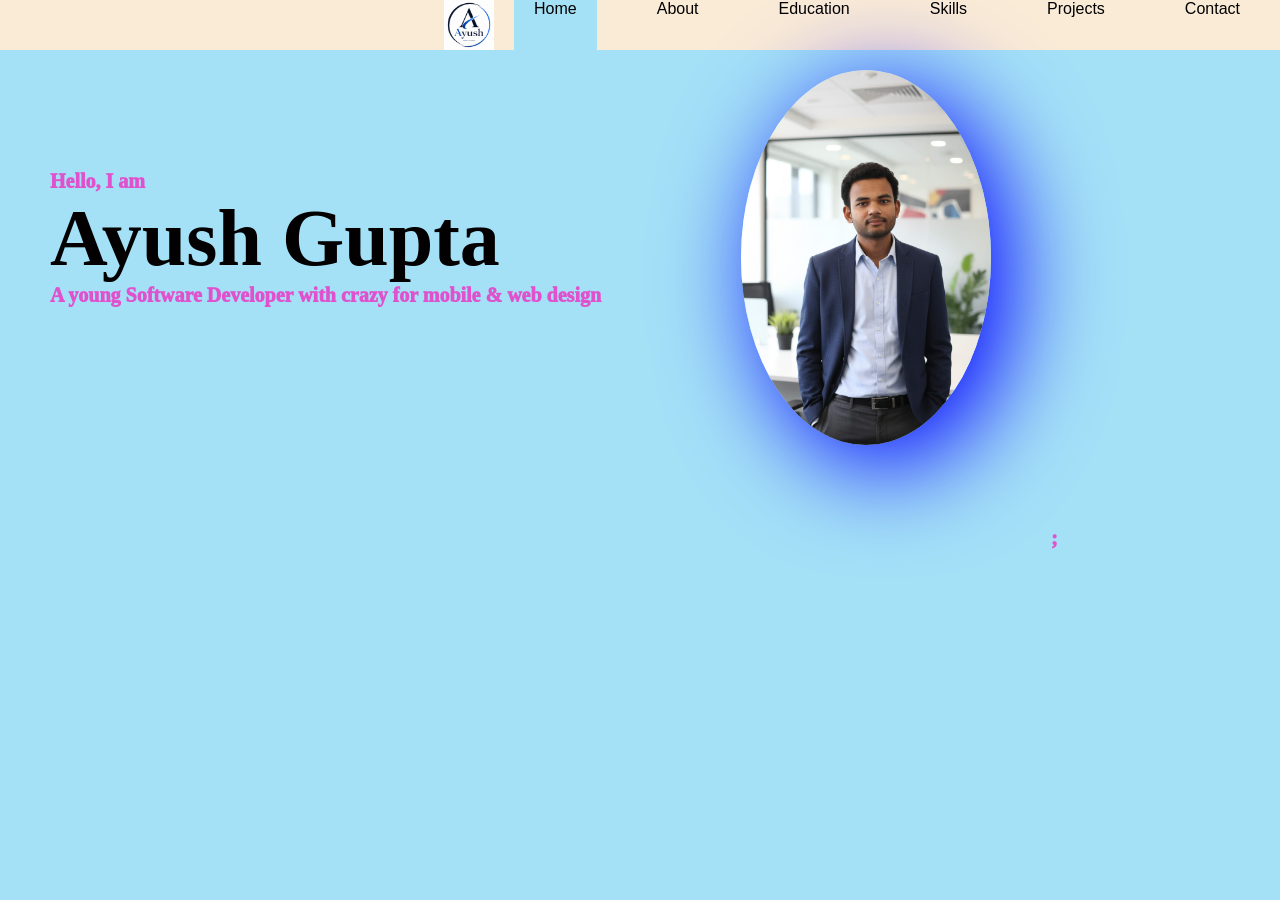
==== index.html @ 7c70b2d6 "Create nav bar" ====
<!DOCTYPE html>
<html lang="en">
<head>
    <meta charset="UTF-8">
    <meta name="viewport" content="width=device-width, initial-scale=1.0">
    <title>My Portfolio</title>
    <link rel="stylesheet" href="style.css">
</head>
<body>
    <!-- div for navigation bar -->
        <div class="navbar">
            <ul class="Links">
                <div>
                    <li class="Logo">
                <img src="Ayush_Logo.jpeg"alt=Ayush_Logo>
              </li>
                </div>
                <li>
                    <a href="index.html" class="active">Home</a>
                </li>
                <li>
                    <a href="about.html">About</a>
                </li>
                <li>
                    <a href="education.html">Education</a>
                </li>
                <li>
                    <a href="skills.html">Skills</a>
                </li>
                <li>
                    <a href="project.html">Projects</a>
                </li>
                <li>
                    <a href="contact.html">Contact</a>
                </li>
                
            </ul>
        </div>

        <!-- div for short intro -->
         <div class="short_intro">
            <div>
                <p>
                Hello, I am <br>
                <h1 class="name"><b>Ayush Gupta</b></h1>
                A young Software Developer with crazy for mobile & web design
            </p>
            </div>
         <!-- div for My photo -->
          <div>
            <img src="Ayush_2.jpeg"alt="Ayush_Photo">;
          </div>
            
          </div>

</body>
</html>
---- style.css ----
body{
    padding-top:70px ;
    background-color: rgb(164, 225, 247);
    font-family: Arial, Helvetica, sans-serif;
}
*{
    margin:0;
    padding: 0;
    box-sizing: border-box;
}

/* CSS for nav bar */
.navbar{
    position: fixed;
    display:flex;
    top: 0px;
    left: 0;
    right:0;
    justify-content: flex-end;
    align-items: center;
    background-color: antiquewhite;
    height: 50px;
    width: 100%;
}

.Links{
        text-align: center;
        list-style: none;
        display: flex;
}
.Links a{
     text-decoration: none;
     color: black;
     justify-content: flex-end;
     margin: 20px; 
     padding: 20px 20px 40px 20px;
     border-radius: 100%;
     
}
.Links a:hover{
    background: blue;
    color: chartreuse;
    border-radius: 6px;
    justify-content: center;
    align-items: center;
    font-size: 20px;
    font-weight: 500;
}
.Logo{
    height: 50px;
    display: flex;
    align-self: flex-start;
    margin-left: 0;
}

.Links a.active{
    background-color: rgb(164, 225, 247);
    color:black;
    border-radius: 6px;
}
/* CSS for index page */
/* CSS for short intro in index page */
.short_intro{
    font-weight: 1000;
    font-size:20px;
    font-family: Georgia, 'Times New Roman', Times, serif;
    margin-top: 100px;
    margin-left: 50px;
    color: rgb(224, 82, 205);
    display: flex;
}
.name{
    color: rgb(2, 0, 0);
    font-size: 80px;
}

/* CSS for My Photo in index page*/

.short_intro img{
    width:250px;
    border-radius: 80%;
    margin-left: 200px;
    transform: translate(-60px,-100px);
    box-shadow:  20px 20px 100px blue;


    
}
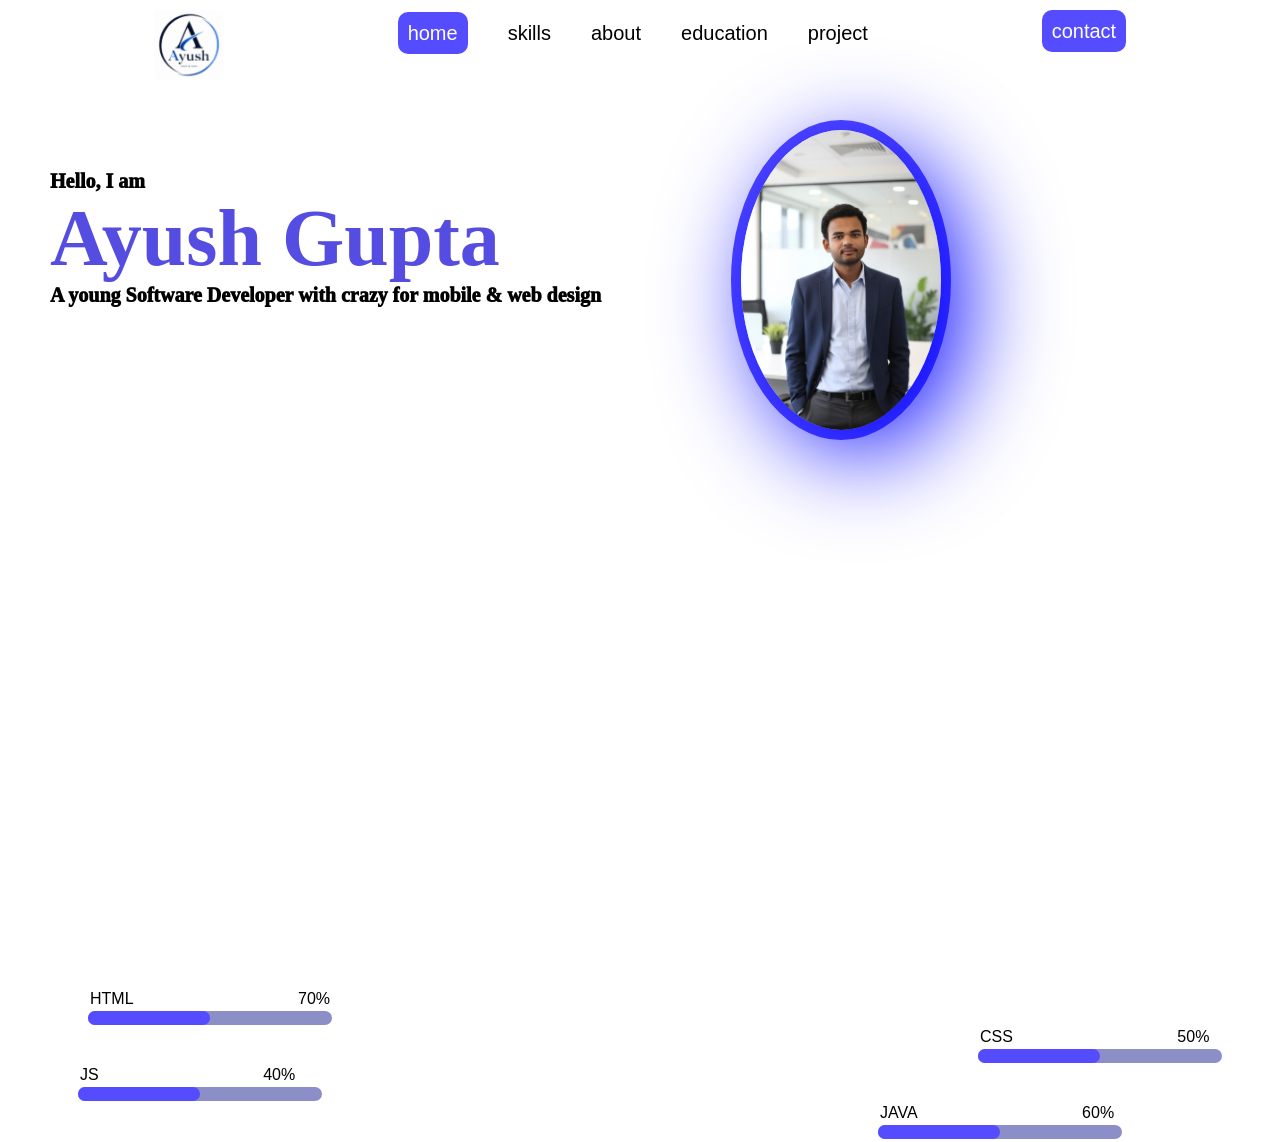
==== commit b05c5135: "Create progress bar" ====
--- a/index.html
+++ b/index.html
@@ -9,33 +9,22 @@
 </head>
 <body>
     <!-- div for navigation bar -->
-        <div class="navbar">
-            <ul class="Links">
-                <div>
-                    <li class="Logo">
-                <img src="Ayush_Logo.jpeg"alt=Ayush_Logo>
-              </li>
-                </div>
-                <li>
-                    <a href="index.html" class="active">Home</a>
-                </li>
-                <li>
-                    <a href="about.html">About</a>
-                </li>
-                <li>
-                    <a href="education.html">Education</a>
-                </li>
-                <li>
-                    <a href="skills.html">Skills</a>
-                </li>
-                <li>
-                    <a href="project.html">Projects</a>
-                </li>
-                <li>
-                    <a href="contact.html">Contact</a>
-                </li>
-                
-            </ul>
+     <div class="Navbar">
+            <div class="logo">
+                  <img src="Ayush_Logo.jpeg"alt="Ayush_Logo">
+            </div>
+            <div class="services">
+                <ul>
+                   <li> <a href="index.html" class="active">home</a>       </li> 
+                   <li> <a href="skills.html" >skills</a>     </li> 
+                    <li> <a href="about.html">about</a>     </li>
+                    <li> <a href="education.html">education</a> </li>
+                    <li>  <a href="project.html">project</a>   </li>   
+                </ul>    
+            </div>
+            <div class="contact">
+                    <a href="contact.html">contact</a>
+            </div>
         </div>
 
         <!-- div for short intro -->
@@ -47,12 +36,63 @@
                 A young Software Developer with crazy for mobile & web design
             </p>
             </div>
+
+
          <!-- div for My photo -->
-          <div>
-            <img src="Ayush_2.jpeg"alt="Ayush_Photo">;
+          <div class="My_photo">
+            <img src="Ayush_2.jpeg"alt="Ayush_Photo">
           </div>
-            
           </div>
+
+          <!-- div for progress bar -->
+
+          <!-- progress bar for skill-1 -->
+            <div class="skill-1">
+                <div class="skill_info1">
+                    <span>HTML</span>
+                    <span>70%</span>
+                </div>
+    
+                <div class="outer1">
+                    <div class="inner1"></div>
+                </div>
+            </div>
+
+            <!-- progress bar for skill-2 -->
+            <div class="skill-2">
+                <div class="skill_info2">
+                    <span>CSS</span>
+                    <span>50%</span>
+                </div>
+    
+                <div class="outer2">
+                    <div class="inner2"></div>
+                </div>
+            </div>
+
+             <!-- progress bar for skill-3 -->
+            <div class="skill-3">
+                <div class="skill_info3">
+                    <span>JS</span>
+                    <span>40%</span>
+                </div>
+    
+                <div class="outer3">
+                    <div class="inner3"></div>
+                </div>
+            </div>
+
+              <!-- progrss bar for skill-4 -->
+            <div class="skill-4">
+                <div class="skill_info4">
+                    <span>JAVA</span>
+                    <span>60%</span>
+                </div>
+    
+                <div class="outer4">
+                    <div class="inner4"></div>
+                </div>
+            </div>
 
 </body>
 </html>
--- a/style.css
+++ b/style.css
@@ -1,6 +1,6 @@
 body{
     padding-top:70px ;
-    background-color: rgb(164, 225, 247);
+    background-color: white;
     font-family: Arial, Helvetica, sans-serif;
 }
 *{
@@ -10,54 +10,68 @@
 }
 
 /* CSS for nav bar */
-.navbar{
-    position: fixed;
-    display:flex;
-    top: 0px;
-    left: 0;
-    right:0;
-    justify-content: flex-end;
-    align-items: center;
-    background-color: antiquewhite;
-    height: 50px;
-    width: 100%;
-}
-
-.Links{
-        text-align: center;
-        list-style: none;
-        display: flex;
-}
-.Links a{
-     text-decoration: none;
-     color: black;
-     justify-content: flex-end;
-     margin: 20px; 
-     padding: 20px 20px 40px 20px;
-     border-radius: 100%;
-     
-}
-.Links a:hover{
-    background: blue;
-    color: chartreuse;
-    border-radius: 6px;
-    justify-content: center;
-    align-items: center;
-    font-size: 20px;
-    font-weight: 500;
-}
-.Logo{
-    height: 50px;
-    display: flex;
-    align-self: flex-start;
-    margin-left: 0;
-}
-
-.Links a.active{
-    background-color: rgb(164, 225, 247);
-    color:black;
-    border-radius: 6px;
-}
+
+.Navbar{
+                display: flex;
+                background-color:white;
+                justify-content: space-evenly;
+                height:50px;
+                width: 100%;
+                position: fixed;
+                top: 0px;
+
+            }
+            .logo{
+                position: relative;
+                top: 10px;
+                display: flex;
+                height: 70px;
+                
+            } 
+            
+            .services ul{
+                position: relative;
+                display: flex;
+                list-style: none;
+                margin-top: 2px;
+                height: 30px;
+                width: 100%;
+                background-color: white;
+                top:20px;
+            }
+            .services a{
+                text-decoration: none;
+                margin: 20px;
+                color: black;
+                font-size: 20px;
+            }
+
+            .services a:hover{
+                background-color:rgb(85, 76, 255); 
+                padding: 10px;
+                color: white;
+                border-radius: 10px;
+            }
+            .contact a{
+                position: relative;
+                text-decoration: none;
+                font-size: 20px;
+                color: white;
+                background-color: rgb(85, 76, 255);
+                padding: 10px;
+                border-radius: 10px;
+                top: 20px;
+                      }
+
+            .services a.active{
+    background-color:rgb(85, 76, 255);
+    color:white;
+    padding: 10px;
+    border-radius: 10px
+    }
+
+ 
+ 
 /* CSS for index page */
 /* CSS for short intro in index page */
 .short_intro{
@@ -66,23 +80,144 @@
     font-family: Georgia, 'Times New Roman', Times, serif;
     margin-top: 100px;
     margin-left: 50px;
-    color: rgb(224, 82, 205);
+    color: rgb(0, 0, 0);
     display: flex;
 }
 .name{
-    color: rgb(2, 0, 0);
+    color: rgb(85,76,225);
     font-size: 80px;
 }
 
 /* CSS for My Photo in index page*/
 
 .short_intro img{
-    width:250px;
+    width:200px;
+    border-radius: 70%;
+    background: none;
+    background-color: white;
+    background-blend-mode: color;
+    /* margin-left: 200px; */
+    
+    box-shadow:  20px 20px 100px blue;    
+}
+.My_photo{
+    width: 220px;
+    height: 320px;
     border-radius: 80%;
-    margin-left: 200px;
-    transform: translate(-60px,-100px);
-    box-shadow:  20px 20px 100px blue;
-
-
-    
+    border: 10px solid rgb(85, 76, 255);
+    transform: translate(130px,-50px);
+    /* transform: scale(1.5); */
+    /* border-color: aqua; */
+}
+
+/* CSS for progress bar */
+
+/* bar for skill-1 */
+.skill-1{
+    position: relative ;
+    top: 500px;
+    left: 10px;
+}
+.skill_info1 span{
+    color: black;
+    font-size: medium;
+    margin: 80px;
+}
+.outer1{
+    position: relative;
+    left: 75px;
+    width: 250px;
+    height: 20px;
+    border: 3px solid white;
+    border-radius: 20px;
+    background-color: rgb(139, 142, 199);
+}
+.inner1{
+    width: 50%;
+    height: 100%;
+    /* border: 0px solid red; */
+    background-color: rgb(85, 76, 255);
+    border-radius: 20px;
+}
+/* bar for skill-2 */
+.skill-2{
+    position: relative ;
+    top: 500px;
+    left: 900px;
+}
+.skill_info2 span{
+    color: black;
+    font-size: medium;
+    margin: 80px;
+}
+.outer2{
+    position: relative;
+    left: 75px;
+    width: 250px;
+    height: 20px;
+    border: 3px solid white;
+    border-radius: 20px;
+    background-color: rgb(139, 142, 199);
+}
+.inner2{
+    width: 50%;
+    height: 100%;
+    /* border: 0px solid red; */
+    background-color: rgb(85, 76, 255);
+    border-radius: 20px;
+}
+
+/* bar for skill-3 */
+.skill-3{
+    position: relative ;
+    top: 500px;
+}
+.skill_info3 span{
+    color: black;
+    font-size: medium;
+    margin: 80px;
+}
+.outer3{
+    position: relative;
+    left: 75px;
+    width: 250px;
+    height: 20px;
+    border: 3px solid white;
+    border-radius: 20px;
+    background-color: rgb(139, 142, 199);
+}
+.inner3{
+    width: 50%;
+    height: 100%;
+    /* border: 0px solid red; */
+    background-color: rgb(85, 76, 255);
+    border-radius: 20px;
+}
+
+/* bar for skill-4 */
+.skill-4{
+    position: relative ;
+    top: 500px;
+    left: 800px;
+}
+.skill_info4 span{
+    color: black;
+    font-size: medium;
+    margin: 80px;
+}
+.outer4{
+    position: relative;
+    left: 75px;
+    width: 250px;
+    height: 20px;
+    border: 3px solid white;
+    border-radius: 20px;
+    background-color: rgb(139, 142, 199);
+}
+.inner4{
+    width: 50%;
+    height: 100%;
+    /* border: 0px solid red; */
+    background-color: rgb(85, 76, 255);
+    border-radius: 20px;
 }
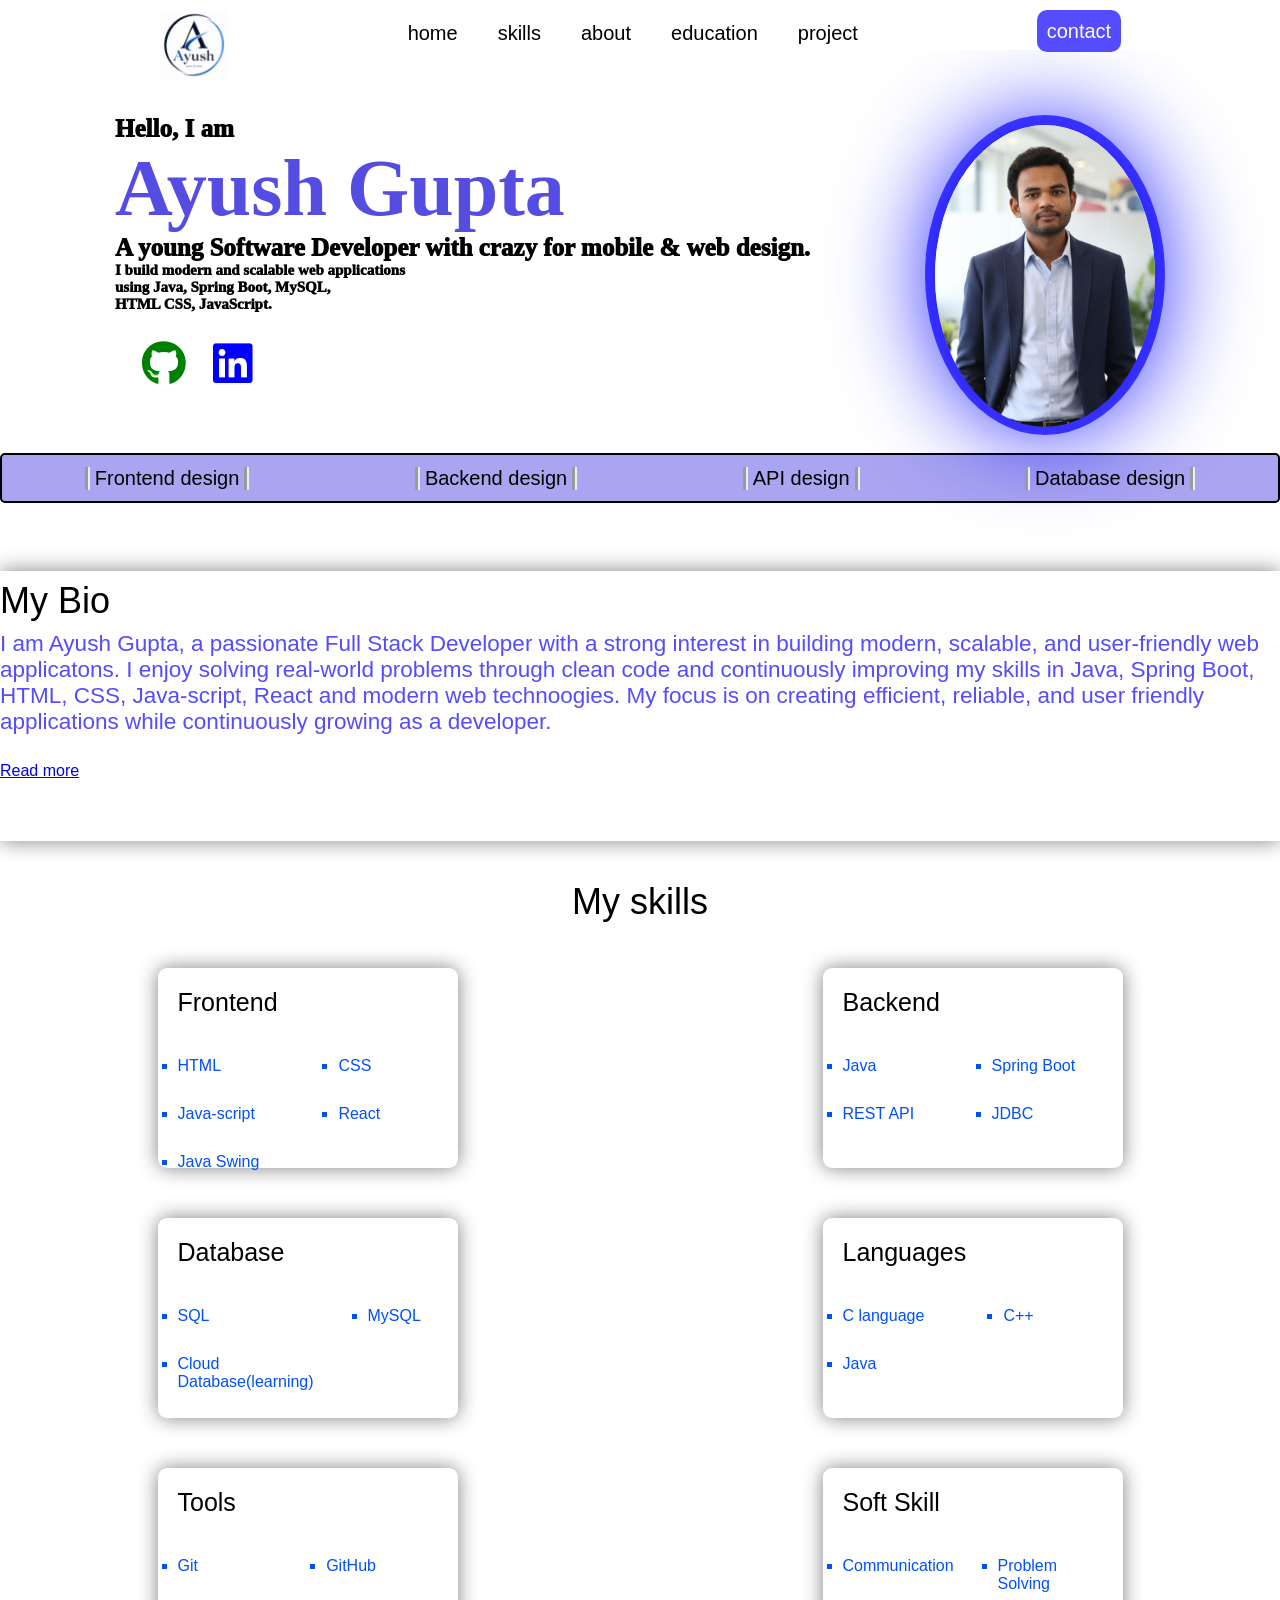
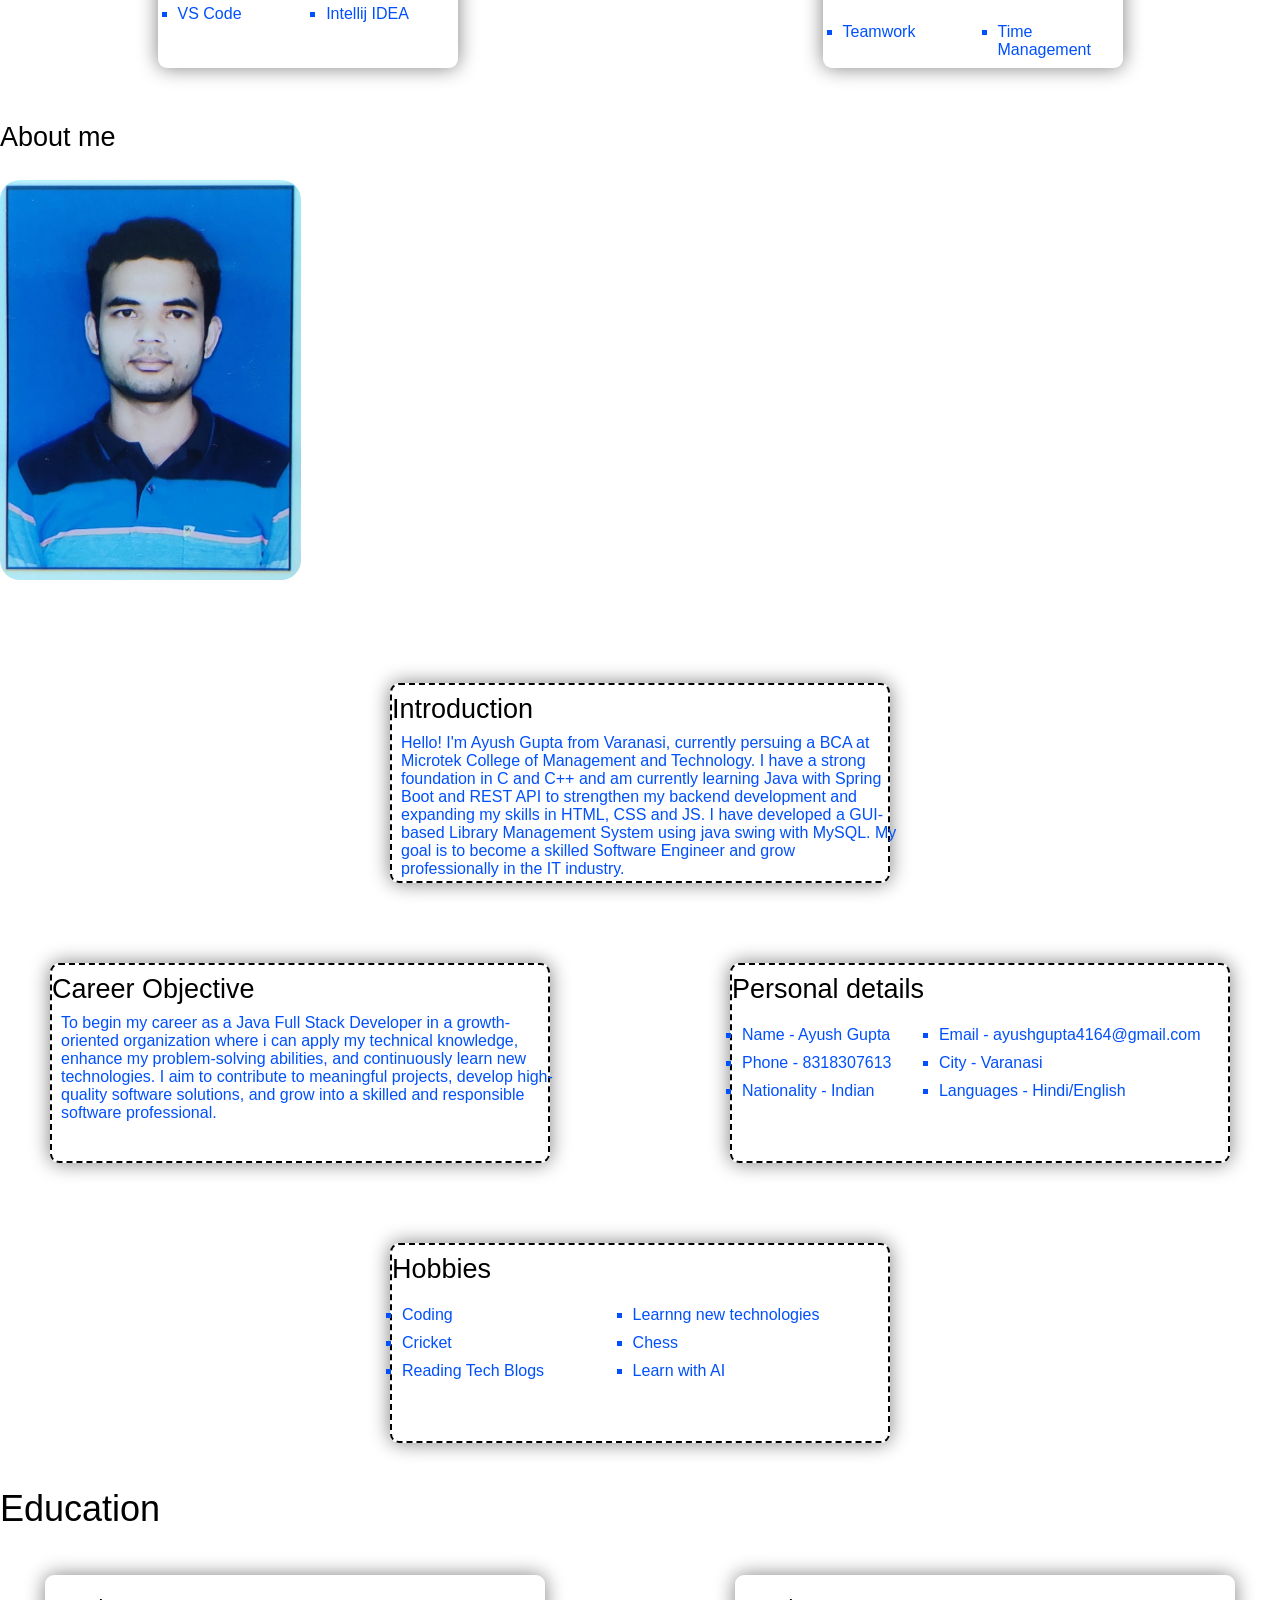
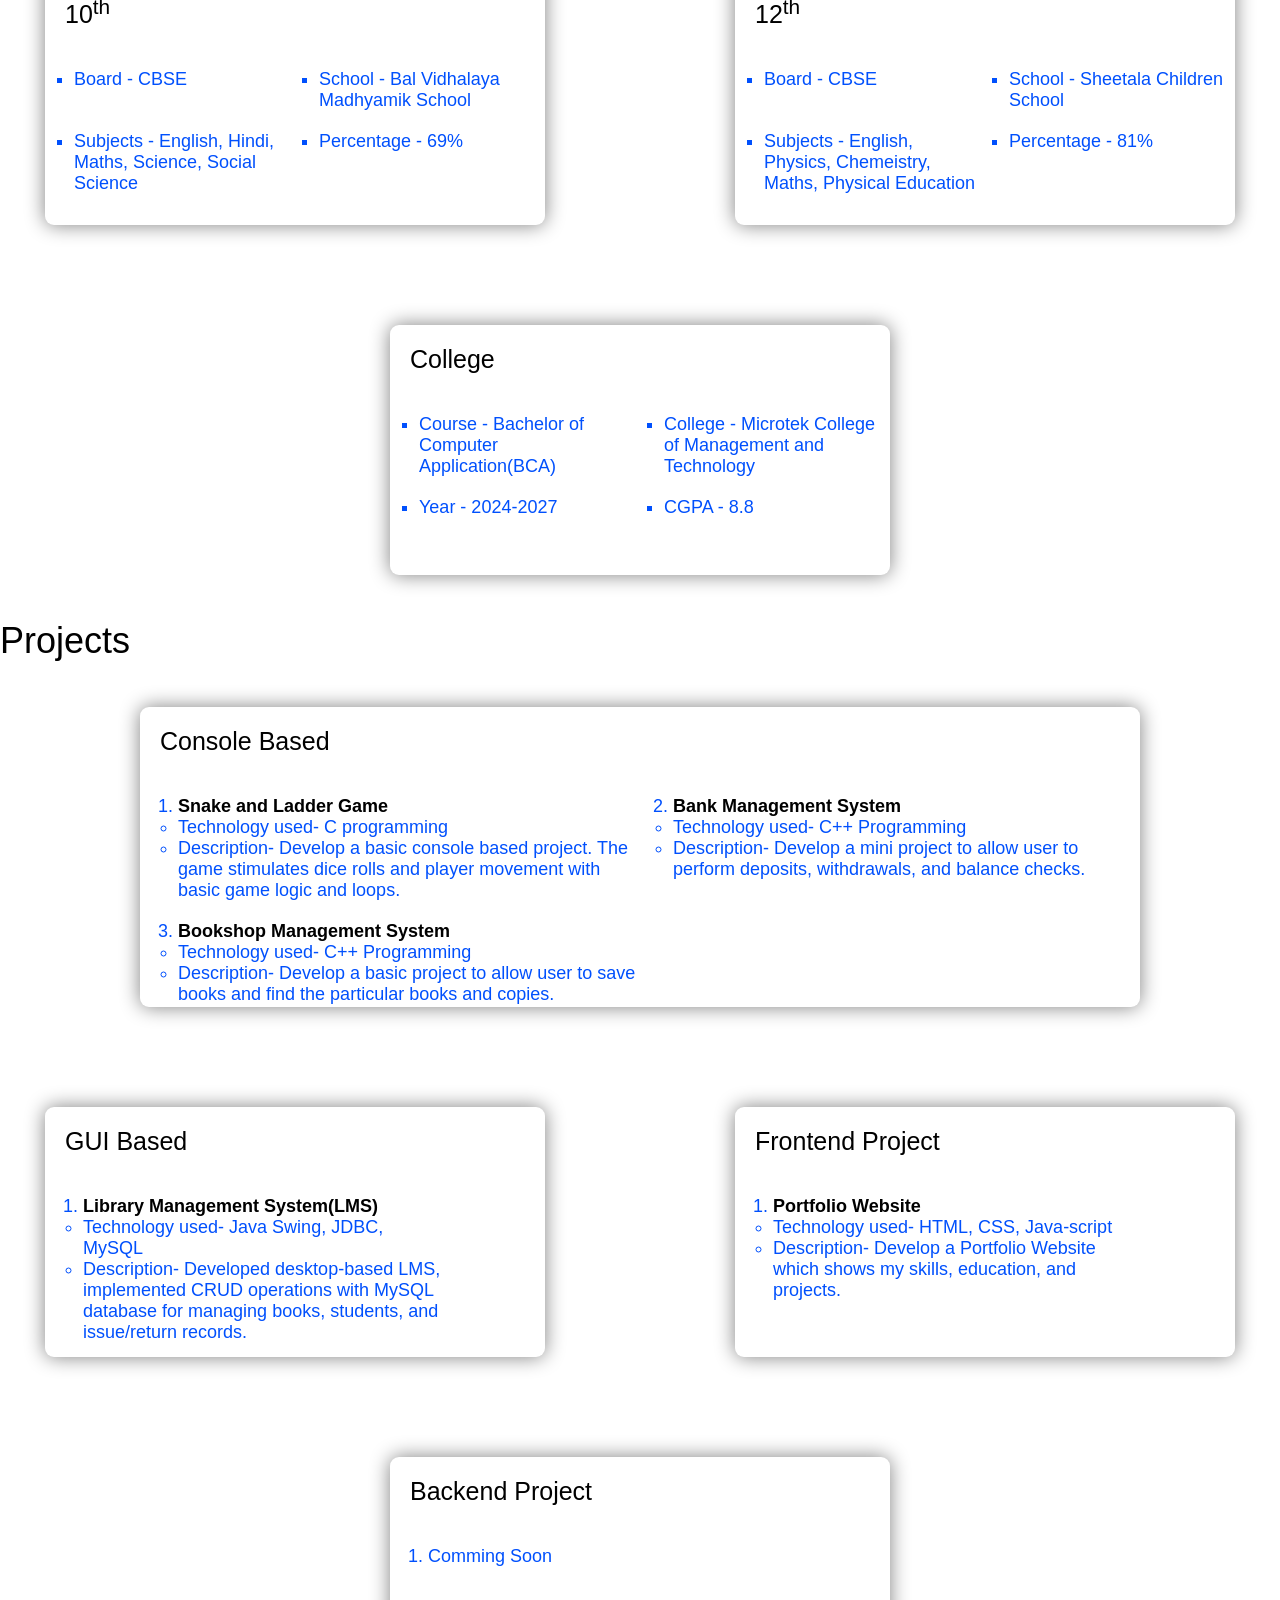
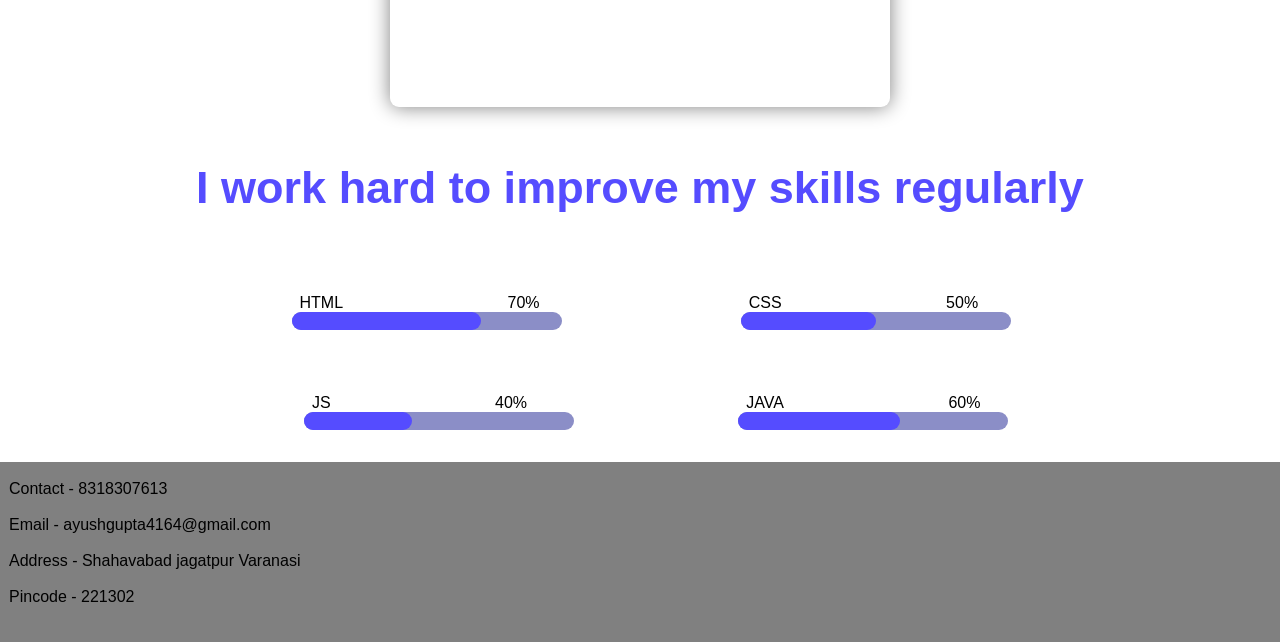
==== commit f60f3bb1: "Create sections" ====
--- a/index.html
+++ b/index.html
@@ -6,6 +6,8 @@
     <meta name="viewport" content="width=device-width, initial-scale=1.0">
     <title>My Portfolio</title>
     <link rel="stylesheet" href="style.css">
+    <link rel="stylesheet"
+    href="https://cdnjs.cloudflare.com/ajax/libs/font-awesome/6.7.2/css/all.min.css">
 </head>
 <body>
     <!-- div for navigation bar -->
@@ -15,84 +17,404 @@
             </div>
             <div class="services">
                 <ul>
-                   <li> <a href="index.html" class="active">home</a>       </li> 
-                   <li> <a href="skills.html" >skills</a>     </li> 
-                    <li> <a href="about.html">about</a>     </li>
-                    <li> <a href="education.html">education</a> </li>
-                    <li>  <a href="project.html">project</a>   </li>   
+                   <li> <a href="#short_intro" class="active">home</a>       </li> 
+                   <li> <a href="#skill" >skills</a>     </li> 
+                    <li> <a href="#about">about</a>     </li>
+                    <li> <a href="#education">education</a> </li>
+                    <li>  <a href="#project">project</a>   </li>   
                 </ul>    
             </div>
             <div class="contact">
-                    <a href="contact.html">contact</a>
+                    <a href="#footer_home">contact</a>
             </div>
         </div>
 
         <!-- div for short intro -->
-         <div class="short_intro">
+         <div id="short_intro">
             <div>
                 <p>
                 Hello, I am <br>
                 <h1 class="name"><b>Ayush Gupta</b></h1>
-                A young Software Developer with crazy for mobile & web design
+                A young Software Developer with crazy for mobile & web design.
             </p>
+            <pre class="low_intro">I build modern and scalable web applications
+using Java, Spring Boot, MySQL, 
+HTML CSS, JavaScript.</pre>
+
+<br>
+                <!-- for linkdin and github link -->
+            <div class="link">
+                    <div>
+                        <a href="https://github.com/AyushGupta2701" target="_blank"><i class="fa-brands fa-github git"></i></a>
+                    </div>
+                    <div>
+                        <a href="https://www.linkedin.com/in/ayush-gupta-0410743bb/" target="_blank"><i class="fa-brands fa-linkedin linkdin"></i></a>
+                    </div>
+            </div>
             </div>
 
 
          <!-- div for My photo -->
           <div class="My_photo">
-            <img src="Ayush_2.jpeg"alt="Ayush_Photo">
+            <img src="Ayush_m.jpeg"alt="Ayush_Photo" class="Ayush_photo">
           </div>
           </div>
 
+          <!-- div for designing line below photo -->
+           <br>
+        <div class="upper_line">
+            <div> <p> Frontend design</p></div>
+            <div> <p>Backend design </p></div>
+            <div> <p> API design</p></div>
+            <div> <p> Database design</p></div>
+            
+        </div>          
+<br>
+        <!-- div for My bio -->
+         <div class="MyBio">
+            <div>
+                <p class="Bio_he">My Bio</p>
+            </div>
+ <br>
+            <div>
+                <p class="Bio_con"> I am Ayush Gupta, a passionate Full Stack Developer with a strong interest in building modern, scalable, and user-friendly web applicatons. I enjoy solving real-world problems through clean code and continuously improving my skills in Java, Spring Boot, HTML, CSS, Java-script, React and modern web technoogies. My focus is on creating efficient, reliable, and user friendly applications while continuously growing as a developer. </p>
+            </div>
+
+            <div class="Readmore">
+                <a href="about.html">Read more</a>
+            </div>
+            
+            </div>
+
+        <!-- div for skills section -->
+
+                 <div id="skill">
+                     <p>My skills</p>
+                </div>
+                 <div class="skills">
+
+                        <div>
+                            <p>Frontend</p>
+                            <ul>
+                                <li>HTML</li>
+                                <li>CSS</li>
+                                <li>Java-script</li>
+                                <li>React</li>
+                                <li>Java Swing</li>
+                            </ul>
+                        </div>
+
+                        <div>
+                            <p>Backend</p>
+                            <ul>
+                                <li>Java</li>
+                                <li>Spring Boot</li>
+                                <li>REST API</li>
+                                <li>JDBC</li>
+                            </ul>
+                        </div>
+
+                        <div>
+                            <p>Database</p>
+                            <ul>
+                                <li>SQL</li>
+                                <li>MySQL</li>
+                                <li>Cloud Database(learning)</li>
+                            </ul>
+                        </div>
+
+                        <div>
+                            <p>Languages</p>
+                            <ul>
+                                <li>C language</li>
+                                <li>C++ </li>
+                                <li>Java</li>
+                                
+                            </ul>
+                        </div>
+
+                        <div>
+                            <p>Tools</p>
+                            <ul>
+                                <li>Git</li>
+                                <li>GitHub</li>
+                                <li>VS Code</li>
+                                <li>Intellij IDEA</li>
+                            </ul>
+                        </div>
+
+                        <div>
+                            <p>Soft Skill</p>
+                            <ul>
+                                <li>Communication</li>
+                                <li>Problem Solving</li>
+                                <li>Teamwork</li>
+                                <li>Time Management</li>
+                            </ul>
+                        </div>
+                 </div>
+
+                 <!-- div for about me section -->
+                  <div id="about">
+                    <div>
+                        <p>About me</p>
+                    </div>
+
+                    <div>
+                        <img src="Ayush_Photo.jpeg" alt="Ayush_photo">
+                    </div>
+
+                    <div class="details">
+                        <div class="introduction">
+                            <p>
+                                Introduction
+                            </p>
+                            <ul>
+                                Hello! I'm Ayush Gupta from Varanasi, currently persuing a BCA at Microtek College of Management and Technology. I have a strong foundation in C and C++ and am currently learning Java with Spring Boot and REST API to strengthen my backend development and expanding my skills in HTML, CSS and JS. I have developed a GUI-based Library Management System using java swing with MySQL. My goal is to become a skilled Software Engineer and grow professionally in the IT industry. 
+                            </ul>
+                        </div>
+                        <div class="career_obj">
+                            <p class="career_head"> Career Objective</p>
+                            <ul>
+                                To begin my career as a Java Full Stack Developer in a growth-oriented organization where i can apply my technical knowledge, enhance my problem-solving abilities, and continuously learn new technologies. I aim to contribute to meaningful projects, develop high-quality software solutions, and grow into a skilled and responsible software professional.
+                            </ul>
+                        </div>
+                        <div class="personal_det">
+    
+                                <p>
+                                    Personal details
+                                </p>
+                            
+                            <ul>
+                                <li>Name - Ayush Gupta</li>
+                                <li>Email - ayushgupta4164@gmail.com</li>
+                                <li>Phone - 8318307613</li>
+                                <li>City - Varanasi</li>
+                                <li>Nationality - Indian</li>
+                                <li>Languages - Hindi/English</li>
+                            </ul>
+                        </div>
+                        <div class="hobbies">
+                                 <p>
+                                    Hobbies
+                                </p>
+                            
+                            <ul>
+                                <li>Coding</li>
+                                <li>Learnng new technologies</li>
+                                <li>Cricket</li>
+                                <li>Chess</li>
+                                <li>Reading Tech Blogs</li>
+                                <li>Learn with AI</li>
+                            </ul>
+                        </div>
+                    </div>
+
+                  </div>
+
+                  <!-- div for education section -->
+                  <div id="education">
+                    <div>
+                        <p>Education</p>
+                    </div>
+                    <div class="edu_details">
+
+                    <div class="10th">
+                        <p>
+                            10<sup>th</sup>
+                        </p>
+                        <ul>
+                            <li>Board - CBSE</li>
+                            <li>School - Bal Vidhalaya Madhyamik School</li>
+                            <li>Subjects - English, Hindi, Maths, Science, Social Science</li>
+                            <li>Percentage - 69%</li>
+                        </ul>
+                    </div>
+
+                    <div class="12th">
+                        <p>
+                            12<sup>th</sup>
+                        </p>
+                        <ul>
+                            <li>Board - CBSE</li>
+                            <li>School - Sheetala Children School</li>
+                            <li>Subjects - English, Physics, Chemeistry, Maths, Physical Education</li>
+                            <li>Percentage - 81%</li>
+                        </ul>
+
+                    </div>
+
+                    <div class="college">
+                        <p>
+                            College
+                        </p>
+                        <ul>
+                            <li>Course - Bachelor of Computer Application(BCA)</li>
+                            <li>College - Microtek College of Management and Technology</li>
+                            <li>Year - 2024-2027</li>
+                            <li>CGPA - 8.8</li>
+                        </ul>
+                    </div>
+                    </div>
+
+                  </div>
+
+                  <!-- div for project section -->
+                   <div id="project">
+                    <div>
+                        <p>
+                            Projects
+                        </p>
+                    </div>
+                    <div class="project_details">
+                        <div class="console">
+                            <p class="proj_head">
+                                Console Based
+                            </p>
+                            <ul class="proj_list">
+                                <li><b style="color: black;">Snake and Ladder Game</b>
+                                    <ul>
+                                       <li>
+                                        Technology used- C programming
+                                       </li>
+                                       <li>
+                                        Description- Develop a basic console based project. The game stimulates dice rolls and player movement with basic game logic and loops.
+                                       </li>
+                                    </ul>
+                                </li>
+
+                                 <li><b style="color: black;">Bank Management System</b> 
+                                    <ul>
+                                        <li>Technology used- C++ Programming</li>
+                                        <li>
+                                            Description- Develop a mini project to allow user to perform deposits, withdrawals, and balance checks.
+                                        </li>
+                                    </ul>
+                                 </li>
+
+                                 <li>
+                                    <b style="color: black;">Bookshop Management System</b>
+                                    <ul>
+                                        <li>Technology used- C++ Programming</li>
+                                        <li>
+                                            Description- Develop a basic project to allow user to save books and find the particular books and copies.
+                                        </li>
+                                    </ul>
+                                 </li>       
+                            </ul>
+                        </div>
+                        <div class="rem_3G">
+                            <p class="proj_head">
+                                GUI Based
+                            </p>
+                            <ul class="proj_list">
+                                <li>
+                                    <b style="color: black;">Library Management System(LMS)</b>
+                                    <ul>
+                                        <li>Technology used- Java Swing, JDBC, MySQL</li>
+                                        <li>
+                                            Description- Developed desktop-based LMS, implemented CRUD operations with MySQL database for managing books, students, and issue/return records.
+                                        </li>
+                                    </ul>
+                                </li>
+                            </ul>
+                        </div>
+                        <div class="rem_3F">
+                            <p class="proj_head">
+                                Frontend Project
+                            </p>
+                            <ul class="proj_list">
+                                <li><b style="color: black;">Portfolio Website</b>
+                                    <ul>
+                                        <li>Technology used- HTML, CSS, Java-script
+                                        </li>
+                                        <li>
+                                            Description- Develop a Portfolio Website which shows my skills, education, and projects.
+                                        </li>
+                                    </ul>
+                                </li>
+                            </ul>
+                        </div>
+                        <div class="rem_3B">
+                            <p class="proj_head">
+                                Backend Project
+                            </p>
+                            <ul class="proj_list">
+                                <li>Comming Soon</li>
+                            </ul>
+                        </div>
+                    </div>
+                   </div>
+                
+
           <!-- div for progress bar -->
 
-          <!-- progress bar for skill-1 -->
-            <div class="skill-1">
-                <div class="skill_info1">
+                <div class="Bar">
+                    <div class="skill_info_p">
+                        <p class="skill_para">
+                            I work hard to improve my skills regularly 
+                        </p>
+                    </div>
+
+                 <!-- div  for skill-1 -->
+                <div class="skill_info">
                     <span>HTML</span>
                     <span>70%</span>
-                </div>
+                
     
-                <div class="outer1">
-                    <div class="inner1"></div>
-                </div>
-            </div>
-
-            <!-- progress bar for skill-2 -->
-            <div class="skill-2">
-                <div class="skill_info2">
+                <div class="outer">
+                    <div class="inner_html"></div>
+                </div>
+                </div>
+        
+            
+            <!-- div for skill-2 -->
+                <div class="skill_info">
                     <span>CSS</span>
                     <span>50%</span>
-                </div>
+                
     
-                <div class="outer2">
-                    <div class="inner2"></div>
-                </div>
-            </div>
-
-             <!-- progress bar for skill-3 -->
-            <div class="skill-3">
-                <div class="skill_info3">
+                <div class="outer">
+                    <div class="inner_css"></div>
+                </div>
+                </div>
+            
+
+             <!-- div  for skill-3 -->
+            
+                <div class="skill_info">
                     <span>JS</span>
                     <span>40%</span>
-                </div>
+                
     
-                <div class="outer3">
-                    <div class="inner3"></div>
-                </div>
-            </div>
-
-              <!-- progrss bar for skill-4 -->
-            <div class="skill-4">
-                <div class="skill_info4">
+                <div class="outer">
+                    <div class="inner_js"></div>
+                </div>
+                </div>
+            
+
+              <!-- div for skill-4 -->
+            
+                <div class="skill_info">
                     <span>JAVA</span>
                     <span>60%</span>
-                </div>
+                
     
-                <div class="outer4">
-                    <div class="inner4"></div>
-                </div>
-            </div>
+                <div class="outer">
+                    <div class="inner_java"></div>
+                </div>
+                </div>
+                </div>
+
+                
+                <!-- div for footer -->
+                <div id="footer_home"><br>
+                    <p> Contact - 8318307613</p><br> 
+                    <p>Email - ayushgupta4164@gmail.com</p><br>
+                    <p>Address - Shahavabad jagatpur Varanasi</p><br>
+                    <p>Pincode - 221302</p>
+                </div>
+            
 
 </body>
 </html>
--- a/style.css
+++ b/style.css
@@ -1,12 +1,15 @@
 body{
     padding-top:70px ;
-    background-color: white;
+    /* background-color: rgb(185, 211, 240); */
     font-family: Arial, Helvetica, sans-serif;
 }
 *{
     margin:0;
     padding: 0;
     box-sizing: border-box;
+}
+html{
+    scroll-behavior: smooth;
 }
 
 /* CSS for nav bar */
@@ -19,17 +22,17 @@
                 width: 100%;
                 position: fixed;
                 top: 0px;
-
-            }
-            .logo{
+                z-index: 1;
+            
+        }
+.logo{
                 position: relative;
                 top: 10px;
                 display: flex;
                 height: 70px;
-                
-            } 
+    } 
             
-            .services ul{
+.services ul{
                 position: relative;
                 display: flex;
                 list-style: none;
@@ -39,20 +42,20 @@
                 background-color: white;
                 top:20px;
             }
-            .services a{
+.services a{
                 text-decoration: none;
                 margin: 20px;
                 color: black;
                 font-size: 20px;
             }
 
-            .services a:hover{
+.services a:hover{
                 background-color:rgb(85, 76, 255); 
                 padding: 10px;
                 color: white;
                 border-radius: 10px;
             }
-            .contact a{
+.contact a{
                 position: relative;
                 text-decoration: none;
                 font-size: 20px;
@@ -61,163 +64,504 @@
                 padding: 10px;
                 border-radius: 10px;
                 top: 20px;
-                      }
-
-            .services a.active{
-    background-color:rgb(85, 76, 255);
-    color:white;
-    padding: 10px;
-    border-radius: 10px
-    }
-
- 
- 
+          }
+
 /* CSS for index page */
 /* CSS for short intro in index page */
-.short_intro{
+#short_intro{
     font-weight: 1000;
-    font-size:20px;
+    font-size:25px;
     font-family: Georgia, 'Times New Roman', Times, serif;
-    margin-top: 100px;
-    margin-left: 50px;
-    color: rgb(0, 0, 0);
+    margin-top: 5vh;
     display: flex;
-}
+    justify-content: space-evenly;
+    width: 100%;
+    scroll-margin-top: 100px;
+    
+}
+
 .name{
     color: rgb(85,76,225);
     font-size: 80px;
 }
 
+.low_intro{
+    font-size: 15px;
+    font-family: Georgia, 'Times New Roman', Times, serif;
+}
+
+.link{
+    display: flex;
+    justify-content: flex-start;
+}
+
+ .git{
+    font-size: 5vh;
+    margin-left: 3vh;
+    margin-right: 3vh;
+    color: green;
+ }
+ .git:hover{
+    font-size: 8vh;
+    border-radius: 50%;
+    box-shadow: 10px 10px 10px green;
+ }
+
+.linkdin{
+    font-size: 5vh;
+    color: blue;
+}
+
+.linkdin:hover{
+    font-size: 8vh;
+    box-shadow: 10px 10px 10px blue;
+ }
 /* CSS for My Photo in index page*/
 
-.short_intro img{
-    width:200px;
+.Ayush_photo{
+    width:220px;
     border-radius: 70%;
-    background: none;
-    background-color: white;
-    background-blend-mode: color;
-    /* margin-left: 200px; */
-    
-    box-shadow:  20px 20px 100px blue;    
+    z-index: 2;
+    box-shadow:  0px 0px 100px blue;    
 }
 .My_photo{
-    width: 220px;
     height: 320px;
     border-radius: 80%;
     border: 10px solid rgb(85, 76, 255);
-    transform: translate(130px,-50px);
-    /* transform: scale(1.5); */
-    /* border-color: aqua; */
-}
+
+}
+
+/* CSS for line below photo */
+.upper_line{
+    display: flex;
+    justify-content:space-around;
+    align-items: center;
+    height: 50px;
+    width: 100%;
+    border: 2px solid black;
+    border-radius: 5px;
+    background-color: rgba(85,76,225,0.5);
+
+}
+
+.upper_line div{
+    
+    font-size: 20px;
+    border-top: 0px;
+    border-right: 5px;
+    border-left: 5px;
+    border-bottom: 0px;
+    border-style:groove ;
+    padding: 0px 5px 0px 5px;
+}
+
+/* CSS for My Bio */
+.MyBio{
+    position: relative;
+    top: 50px;
+    height: 30vh;
+    width: 100%;
+    border: 0px solid white;
+    box-shadow: 0 0 20px gray;
+}
+.Bio_he{
+    position: relative;
+    top: 1vh;
+    font-size: 4vh;
+    justify-self: center;
+}
+
+.Bio_con{
+    font-size: 2.5vh;
+    color: rgb(85, 76, 255);
+    justify-self: center;
+}
+
+.Readmore{
+    position: relative;
+    top: 3vh;
+    justify-self: center;
+}
+
+/* CSS for skills section */
+#skill{
+    scroll-margin-top: 80px;
+    position: relative;
+    display: flex;
+    justify-content: center;
+    font-size: 4vh;
+    top: 10vh;
+}
+.skills{
+    display: grid;
+    position: relative;
+    top: 15vh;
+    justify-items: center;
+    align-items: center;
+    gap: 50px;
+    grid-template-columns: repeat(2,minmax(100px,auto));
+    grid-template-rows: repeat(2,minmax(100px,auto));
+}
+.skills div:hover{
+    height: 250px;
+    width: 350px;
+}
+
+.skills div{
+    height: 200px;
+    width: 300px;
+    /* border: 2px solid black; */
+    box-shadow: 0 0 20px gray;
+    border-radius: 1vh;
+    justify-items:center;
+    align-items: center;
+}
+
+.skills ul{
+    display: grid;
+    grid-template-columns: repeat(2,minmax(70px,auto));
+    gap: 30px;
+    column-gap: 50px;
+    justify-items: flex-start;
+    padding: 10px;
+    margin: 10px;
+    list-style:square;
+    color: rgb(0, 80, 253);
+}
+.skills p{
+    font-size: 25px;
+    padding: 20px;
+}
+
+/* CSS for about me section */
+
+#about{
+    position: relative;
+    top: 20vh;
+    justify-items: center;
+    scroll-margin-top: 80px;
+    
+}
+#about p{
+    font-size: 3vh;
+    position: relative;
+    top: 1vh;
+}
+#about img{
+    position: relative;
+    top: 4vh;
+    height: 400px;
+    border-radius: 20px;
+}
+
+.details{
+    display: grid;
+    position: relative;
+    top: 15vh;
+    justify-items: center;
+    align-items: center;
+    gap: 80px;
+    grid-template-columns: repeat(2,minmax(100px,auto));
+    grid-template-rows: repeat(2,minmax(100px,auto));
+}
+
+.details div{
+    height: 200px;
+    width: 500px;
+    border: 2px dashed black;
+    box-shadow: 0 0 20px gray;
+    border-radius: 1vh;
+    justify-items:center;
+    align-items: center;
+}
+
+.personal_det ul{
+    display: grid;
+    grid-template-columns: repeat(2,minmax(70px,auto));
+    gap: 10px;
+    column-gap: 30px;
+    justify-items: flex-start;
+    padding: 10px;
+    margin-top: 20px;
+    list-style:square;
+    color: rgb(0, 80, 253);
+}
+
+.hobbies{
+    grid-column: 1/3;
+}
+
+.hobbies ul{
+    display: grid;
+    grid-template-columns: repeat(2,minmax(70px,auto));
+    gap: 10px;
+    column-gap: 30px;
+    justify-items: flex-start;
+    padding: 10px;
+    margin-top: 20px;
+    list-style:square;
+    color: rgb(0, 80, 253);
+}
+
+.introduction {
+    grid-column: 1/3;
+    
+}
+
+.introduction ul{
+    color: rgb(0, 80, 253);
+    position: relative;
+    top: 2vh;
+    left: 1vh;
+}
+
+.career_obj ul{
+    color: rgb(0, 80, 253);
+    position: relative;
+    top: 2vh;   
+    left: 1vh;
+}
+
+/* CSS for education section */
+#education{
+    scroll-margin-top: 80px;
+    position: relative;
+    /* display: flex; */
+    justify-items: center;
+    font-size: 4vh;
+    top: 40vh;
+}
+
+
+.edu_details{
+    display: grid;
+    position: relative;
+    top: 5vh;
+    justify-items: center;
+    align-items: center;
+    gap: 100px;
+    grid-template-columns: repeat(2,minmax(100px,auto));
+    grid-template-rows: repeat(2,minmax(100px,auto));
+}
+.edu_details div:hover{
+    height: 300px;
+    width: 550px;
+}
+
+.edu_details div{
+    height: 250px;
+    width: 500px;
+    /* border: 2px solid black; */
+    box-shadow: 0 0 20px gray;
+    border-radius: 1vh;
+    justify-items:center;
+    align-items: center;
+}
+
+.edu_details ul{
+    display: grid;
+    grid-template-columns: repeat(2,minmax(70px,auto));
+    gap: 20px;
+    column-gap: 30px;
+    justify-items: flex-start;
+    padding: 10px;
+    margin: 10px;
+    list-style:square;
+    color: rgb(0, 80, 253);
+    font-size: 2vh;
+    position: relative;
+    left: 1vh;
+}
+.edu_details p{
+    font-size: 25px;
+    padding: 20px;
+}
+
+.college{
+    grid-column: 1/3;
+}
+
+/* CSS for project section */
+
+#project{
+    scroll-margin-top: 80px;
+    position: relative;
+    /* display: flex; */
+    justify-items: center;
+    font-size: 4vh;
+    top: 50vh;
+}
+
+
+.project_details{
+    display: grid;
+    position: relative;
+    top: 5vh;
+    justify-items: center;
+    align-items: center;
+    gap: 100px;
+    grid-template-columns: repeat(2,minmax(100px,auto));
+    grid-template-rows: repeat(2,minmax(100px,auto));
+}
+
+
+
+
+.proj_list{
+    display: grid;
+    grid-template-columns: repeat(2,minmax(70px,auto));
+    gap: 20px;
+    column-gap: 30px;
+    justify-items: flex-start;
+    padding: 10px;
+    margin: 10px;
+    list-style:decimal;
+    color: rgb(0, 80, 253);
+    font-size: 2vh;
+    position: relative;
+    left: 2vh;
+}
+.proj_head{
+    font-size: 25px;
+    padding: 20px;
+}
+
+.rem_3G{
+    height: 250px;
+    width: 500px;
+    /* border: 2px solid black; */
+    box-shadow: 0 0 20px gray;
+    border-radius: 1vh;
+    justify-items:center;
+    align-items: center;
+}
+
+.rem_3F{
+    height: 250px;
+    width: 500px;
+    /* border: 2px solid black; */
+    box-shadow: 0 0 20px gray;
+    border-radius: 1vh;
+    justify-items:center;
+    align-items: center;
+}
+
+.rem_3B{
+    height: 250px;
+    width: 500px;
+    /* border: 2px solid black; */
+    box-shadow: 0 0 20px gray;
+    border-radius: 1vh;
+    justify-items:center;
+    align-items: center;
+    grid-column: 1/3;
+}
+
+
+
+.console{
+    grid-column: 1/3;
+     height: 300px;
+    width: 1000px;
+    /* border: 2px solid black; */
+    box-shadow: 0 0 20px gray;
+    border-radius: 1vh;
+    justify-items:center;
+    align-items: center;
+}
+
+
+
+
+
 
 /* CSS for progress bar */
 
-/* bar for skill-1 */
-.skill-1{
-    position: relative ;
-    top: 500px;
-    left: 10px;
-}
-.skill_info1 span{
-    color: black;
-    font-size: medium;
-    margin: 80px;
-}
-.outer1{
-    position: relative;
-    left: 75px;
-    width: 250px;
-    height: 20px;
-    border: 3px solid white;
+.Bar{
+    display: grid;
+    width: 100%;
+    grid-template-columns: repeat(autofill,minmax(500px,auto));
+    grid-template-rows: 200px 100px 100px;
+    position: relative;
+    top: 50vh;
+    justify-content: center;
+    align-content: center;
+    justify-items: center;
+    align-items: center;
+
+}
+
+.skill_info_p{
+    
+    grid-column: 1/3;
+    height: 0vh;
+    width: 100%;
+    
+}
+
+.skill_para{
+    align-self:center;
+    font-size: 5vh;
+    color: rgb(85, 76, 255) ;
+    font-weight: bold;
+    
+}
+
+.outer{
+    position: relative;
+    left: 8vh;
+    width: 30vh;
+    height: 2vh;
+    border: 0px solid white;
     border-radius: 20px;
     background-color: rgb(139, 142, 199);
 }
-.inner1{
+.inner_css{
     width: 50%;
     height: 100%;
     /* border: 0px solid red; */
     background-color: rgb(85, 76, 255);
     border-radius: 20px;
 }
-/* bar for skill-2 */
-.skill-2{
-    position: relative ;
-    top: 500px;
-    left: 900px;
-}
-.skill_info2 span{
-    color: black;
-    font-size: medium;
-    margin: 80px;
-}
-.outer2{
-    position: relative;
-    left: 75px;
-    width: 250px;
-    height: 20px;
-    border: 3px solid white;
-    border-radius: 20px;
-    background-color: rgb(139, 142, 199);
-}
-.inner2{
-    width: 50%;
+
+.inner_html{
+    width: 70%;
     height: 100%;
     /* border: 0px solid red; */
     background-color: rgb(85, 76, 255);
     border-radius: 20px;
 }
-
-/* bar for skill-3 */
-.skill-3{
-    position: relative ;
-    top: 500px;
-}
-.skill_info3 span{
-    color: black;
-    font-size: medium;
-    margin: 80px;
-}
-.outer3{
-    position: relative;
-    left: 75px;
-    width: 250px;
-    height: 20px;
-    border: 3px solid white;
-    border-radius: 20px;
-    background-color: rgb(139, 142, 199);
-}
-.inner3{
-    width: 50%;
+.inner_js{
+    width: 40%;
     height: 100%;
     /* border: 0px solid red; */
     background-color: rgb(85, 76, 255);
     border-radius: 20px;
 }
-
-/* bar for skill-4 */
-.skill-4{
-    position: relative ;
-    top: 500px;
-    left: 800px;
-}
-.skill_info4 span{
-    color: black;
-    font-size: medium;
-    margin: 80px;
-}
-.outer4{
-    position: relative;
-    left: 75px;
-    width: 250px;
-    height: 20px;
-    border: 3px solid white;
-    border-radius: 20px;
-    background-color: rgb(139, 142, 199);
-}
-.inner4{
-    width: 50%;
+.inner_java{
+    width: 60%;
     height: 100%;
     /* border: 0px solid red; */
     background-color: rgb(85, 76, 255);
     border-radius: 20px;
+}
+.skill_info span{
+    color: black;
+    font-size: medium;
+    margin: 80px;
+}
+
+/* footer home */
+#footer_home{
+    position: relative;
+    top: 50vh;
+    height: 20vh;
+    background-color: gray;
+    /* position: sticky; */
+}
+#footer_home p{
+    position: relative;
+    left: 1vh;
+    font-weight:500;
+
 }
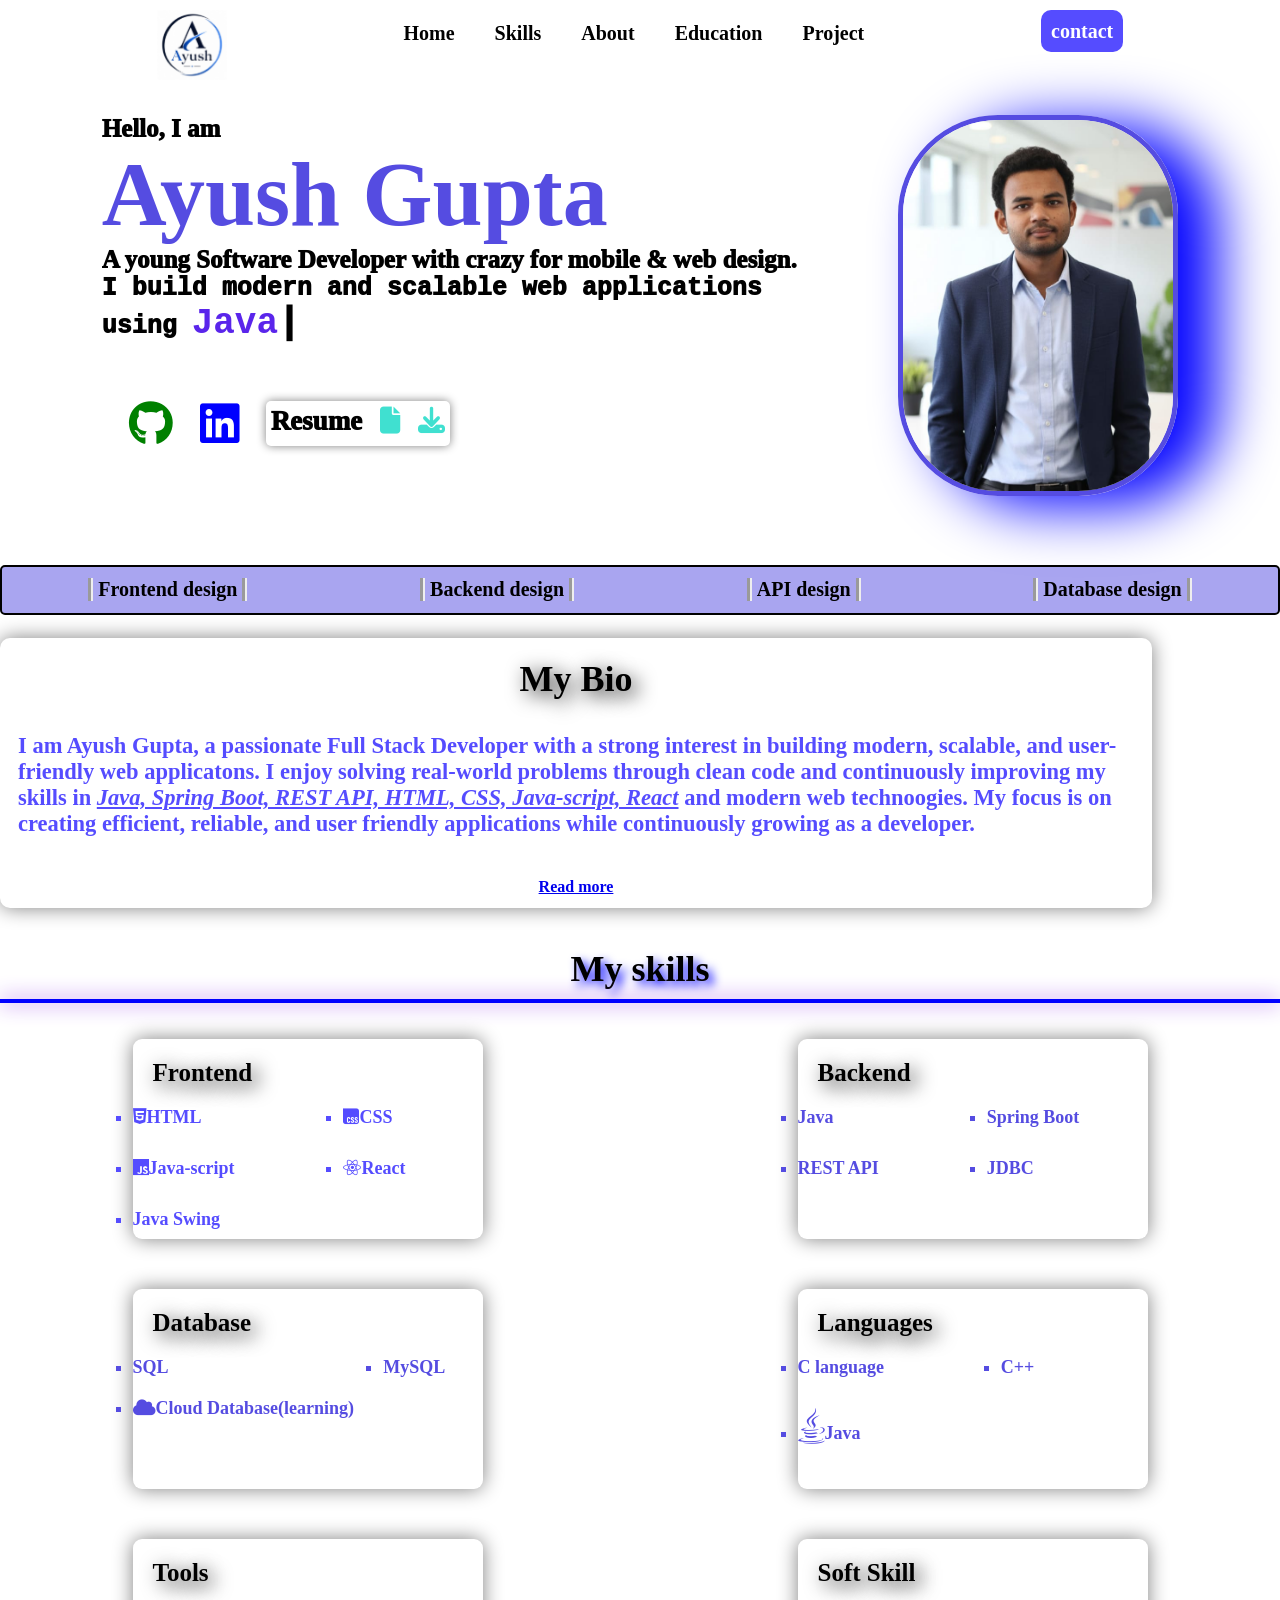
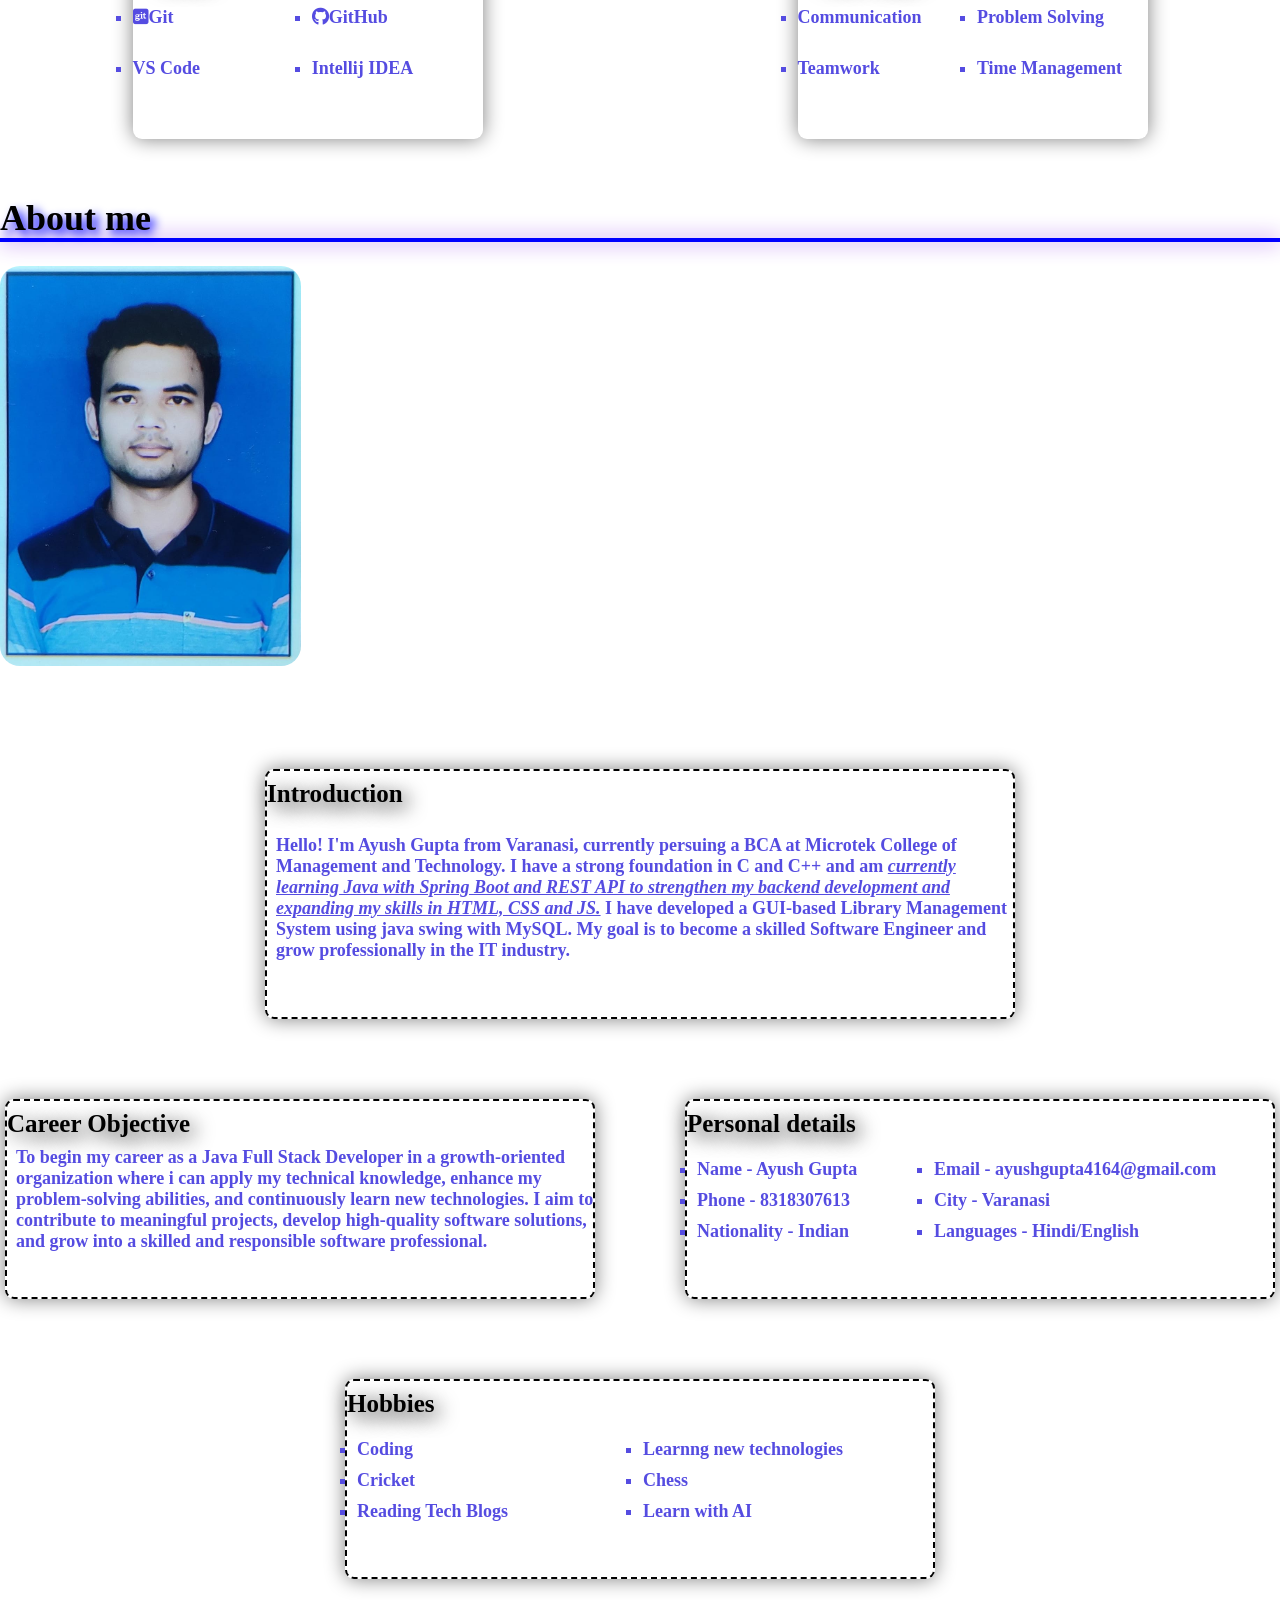
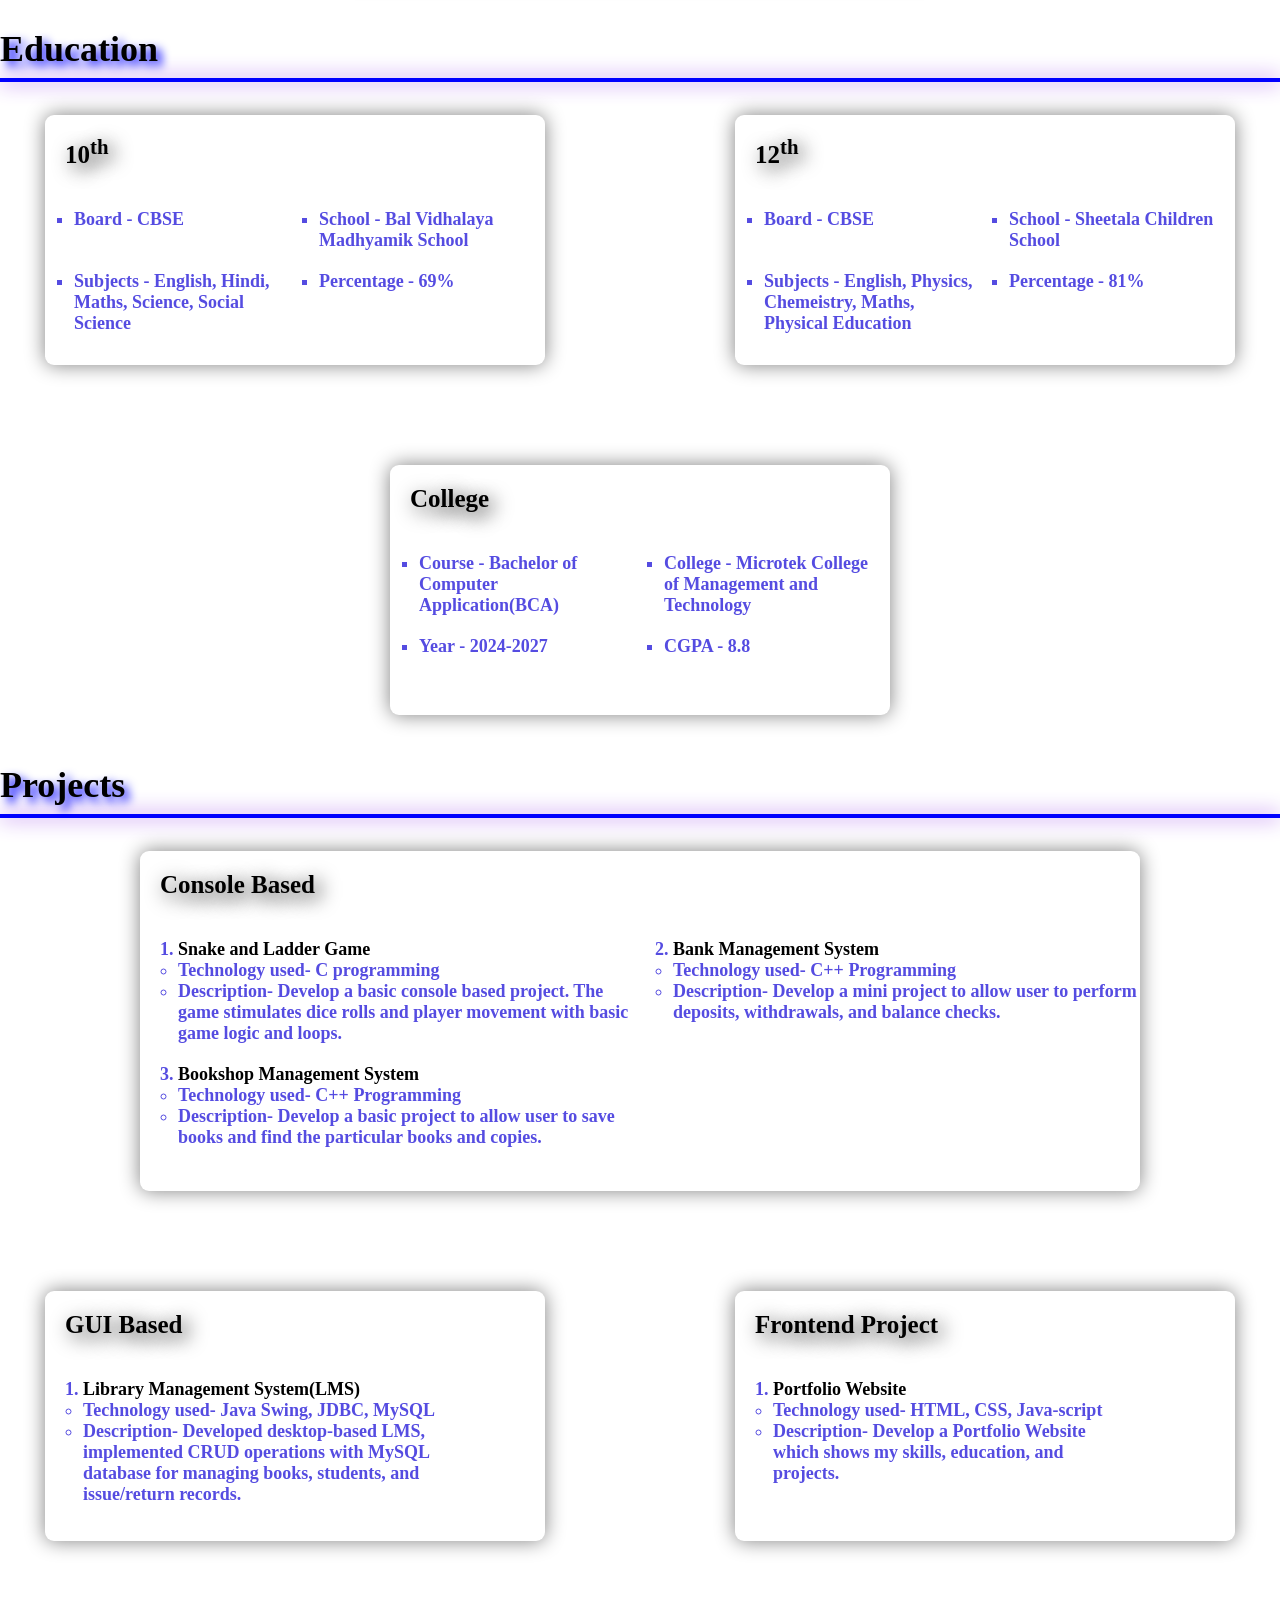
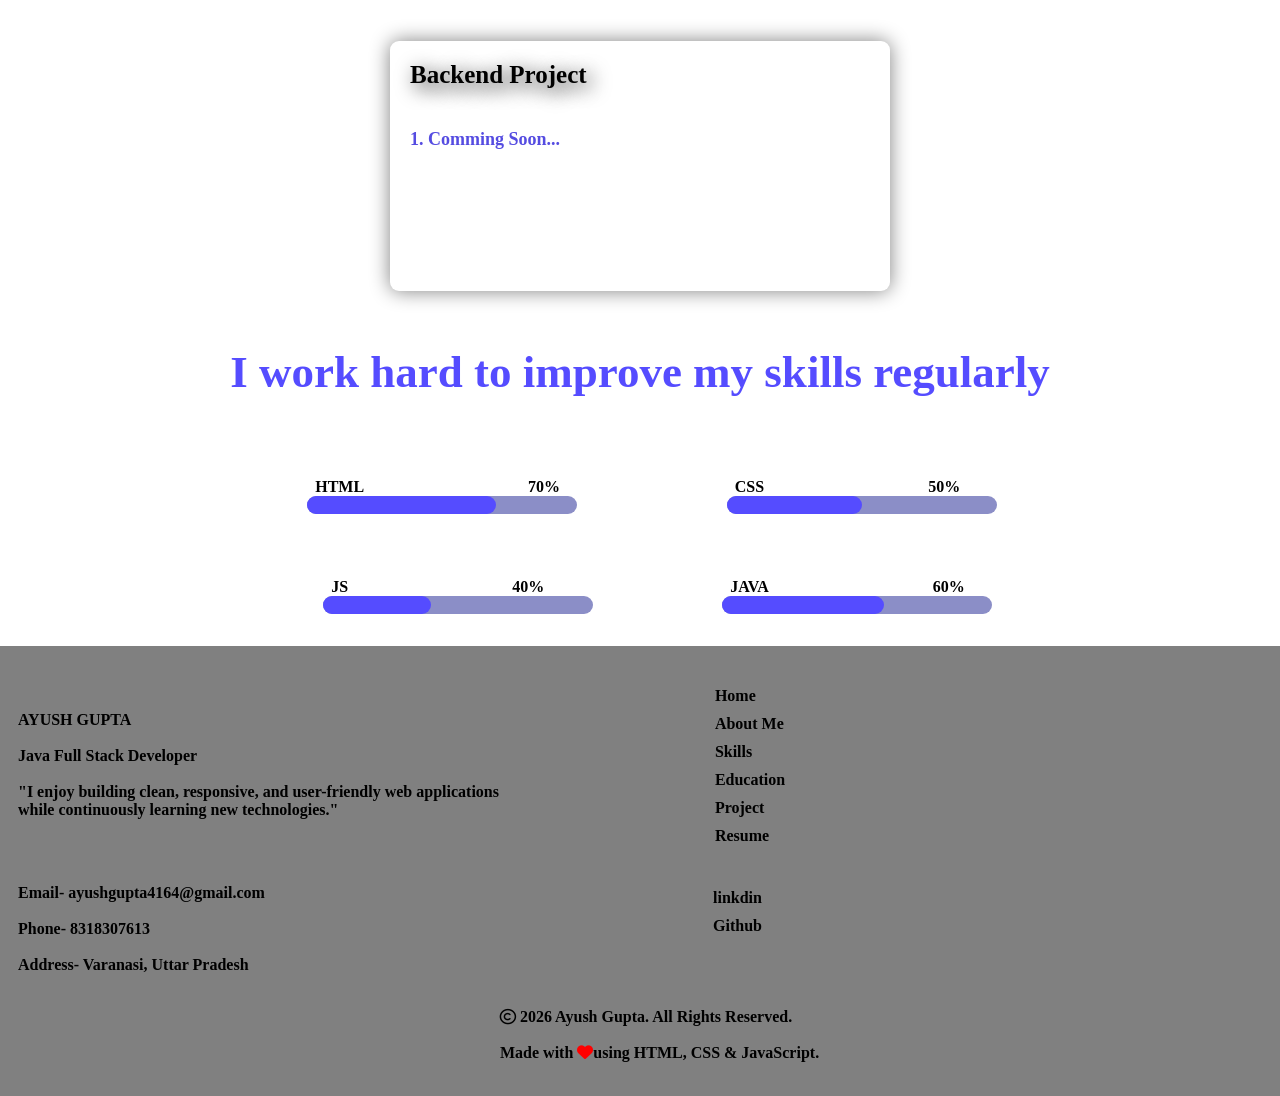
==== commit 75bc2af8: "Update Portfolio" ====
--- a/index.html
+++ b/index.html
@@ -8,8 +8,12 @@
     <link rel="stylesheet" href="style.css">
     <link rel="stylesheet"
     href="https://cdnjs.cloudflare.com/ajax/libs/font-awesome/6.7.2/css/all.min.css">
+
+    
 </head>
 <body>
+    
+    
     <!-- div for navigation bar -->
      <div class="Navbar">
             <div class="logo">
@@ -17,11 +21,11 @@
             </div>
             <div class="services">
                 <ul>
-                   <li> <a href="#short_intro" class="active">home</a>       </li> 
-                   <li> <a href="#skill" >skills</a>     </li> 
-                    <li> <a href="#about">about</a>     </li>
-                    <li> <a href="#education">education</a> </li>
-                    <li>  <a href="#project">project</a>   </li>   
+                   <li> <a href="#short_intro" class="active">Home</a>       </li> 
+                   <li> <a href="#skill" >Skills</a>     </li> 
+                    <li> <a href="#about">About</a>     </li>
+                    <li> <a href="#education">Education</a> </li>
+                    <li>  <a href="#project">Project</a>   </li>   
                 </ul>    
             </div>
             <div class="contact">
@@ -37,10 +41,10 @@
                 <h1 class="name"><b>Ayush Gupta</b></h1>
                 A young Software Developer with crazy for mobile & web design.
             </p>
-            <pre class="low_intro">I build modern and scalable web applications
-using Java, Spring Boot, MySQL, 
-HTML CSS, JavaScript.</pre>
-
+            
+            <pre class="hero-text">I build modern and scalable web applications
+using <span id="typing"></span><span class="cursor">|</span> 
+                </pre>
 <br>
                 <!-- for linkdin and github link -->
             <div class="link">
@@ -49,6 +53,15 @@
                     </div>
                     <div>
                         <a href="https://www.linkedin.com/in/ayush-gupta-0410743bb/" target="_blank"><i class="fa-brands fa-linkedin linkdin"></i></a>
+                    </div>
+                    <div id="Resume">
+                        <p>Resume</p>
+                    <div>
+                        <a href="Ayush_resume.pdf" target="_blank" class="resum"><i class="fa-solid fa-file view"></i></a>
+                    </div>
+                    <div>
+                        <a href="Ayush_resume.pdf" download class="resum"><i class="fa-sharp fa-solid fa-download download"></i></a>
+                    </div>
                     </div>
             </div>
             </div>
@@ -75,13 +88,13 @@
             <div>
                 <p class="Bio_he">My Bio</p>
             </div>
- <br>
+ 
             <div>
-                <p class="Bio_con"> I am Ayush Gupta, a passionate Full Stack Developer with a strong interest in building modern, scalable, and user-friendly web applicatons. I enjoy solving real-world problems through clean code and continuously improving my skills in Java, Spring Boot, HTML, CSS, Java-script, React and modern web technoogies. My focus is on creating efficient, reliable, and user friendly applications while continuously growing as a developer. </p>
+                <p class="Bio_con"> I am Ayush Gupta, a passionate Full Stack Developer with a strong interest in building modern, scalable, and user-friendly web applicatons. I enjoy solving real-world problems through clean code and continuously improving my skills in <u><i>Java, Spring Boot, REST API, HTML, CSS, Java-script, React</i></u> and modern web technoogies. My focus is on creating efficient, reliable, and user friendly applications while continuously growing as a developer. </p>
             </div>
 
             <div class="Readmore">
-                <a href="about.html">Read more</a>
+                <a href="#about">Read more</a>
             </div>
             
             </div>
@@ -91,22 +104,23 @@
                  <div id="skill">
                      <p>My skills</p>
                 </div>
+                <div class="lining_skills"></div>
                  <div class="skills">
 
-                        <div>
-                            <p>Frontend</p>
-                            <ul>
-                                <li>HTML</li>
-                                <li>CSS</li>
-                                <li>Java-script</li>
-                                <li>React</li>
+                        <div class="frontend">
+                            <p class="front_p">Frontend</p>
+                            <ul class="front_ul">
+                                <li><i class="fa-brands fa-html5 fa-1.5x"></i>HTML</li>
+                                <li><i class="fa-brands fa-css fa-1.5x"></i>CSS</li>
+                                <li><i class="fa-brands fa-js fa-1.5x"></i>Java-script</li>
+                                <li><i class="fa-brands fa-react fa-1.5x"></i>React</li>
                                 <li>Java Swing</li>
                             </ul>
                         </div>
 
-                        <div>
-                            <p>Backend</p>
-                            <ul>
+                        <div class="backend">
+                            <p class="back_p">Backend</p>
+                            <ul class="back_ul">
                                 <li>Java</li>
                                 <li>Spring Boot</li>
                                 <li>REST API</li>
@@ -114,38 +128,38 @@
                             </ul>
                         </div>
 
-                        <div>
-                            <p>Database</p>
-                            <ul>
+                        <div class="database">
+                            <p class="database_p">Database</p>
+                            <ul class="database_ul">
                                 <li>SQL</li>
                                 <li>MySQL</li>
-                                <li>Cloud Database(learning)</li>
-                            </ul>
-                        </div>
-
-                        <div>
-                            <p>Languages</p>
-                            <ul>
+                                <li><i class="fa-mosaic fa-solid fa-cloud fa-1.5x"></i>Cloud Database(learning)</li>
+                            </ul>
+                        </div>
+
+                        <div class="languages">
+                            <p class="language_p">Languages</p>
+                            <ul class="language_ul">
                                 <li>C language</li>
                                 <li>C++ </li>
-                                <li>Java</li>
+                                <li><i class="fa-brands fa-java fa-2x"></i>Java</li>
                                 
                             </ul>
                         </div>
 
-                        <div>
-                            <p>Tools</p>
-                            <ul>
-                                <li>Git</li>
-                                <li>GitHub</li>
+                        <div class="tools">
+                            <p class="tools_p">Tools</p>
+                            <ul class="tools_ul">
+                                <li><i class="fa-brands fa-square-git fa-1.5x"></i>Git</li>
+                                <li><i class="fa-brands fa-github fa-jello fa-1.5x"></i>GitHub</li>
                                 <li>VS Code</li>
                                 <li>Intellij IDEA</li>
                             </ul>
                         </div>
 
-                        <div>
-                            <p>Soft Skill</p>
-                            <ul>
+                        <div class="soft_skill">
+                            <p class="soft_p">Soft Skill</p>
+                             <ul class="soft_ul">
                                 <li>Communication</li>
                                 <li>Problem Solving</li>
                                 <li>Teamwork</li>
@@ -155,10 +169,12 @@
                  </div>
 
                  <!-- div for about me section -->
+                  <div class="lining_about"></div>
                   <div id="about">
-                    <div>
+                    <div class="about_me">
                         <p>About me</p>
                     </div>
+                
 
                     <div>
                         <img src="Ayush_Photo.jpeg" alt="Ayush_photo">
@@ -166,26 +182,26 @@
 
                     <div class="details">
                         <div class="introduction">
-                            <p>
+                            <p class="intro_p">
                                 Introduction
                             </p>
-                            <ul>
-                                Hello! I'm Ayush Gupta from Varanasi, currently persuing a BCA at Microtek College of Management and Technology. I have a strong foundation in C and C++ and am currently learning Java with Spring Boot and REST API to strengthen my backend development and expanding my skills in HTML, CSS and JS. I have developed a GUI-based Library Management System using java swing with MySQL. My goal is to become a skilled Software Engineer and grow professionally in the IT industry. 
+                            <ul class="intro_ul">
+                                Hello! I'm Ayush Gupta from Varanasi, currently persuing a BCA at Microtek College of Management and Technology. I have a strong foundation in C and C++ and am <u><i><b>currently learning Java with Spring Boot and REST API to strengthen my backend development and expanding my skills in HTML, CSS and JS.</b></i></u> I have developed a GUI-based Library Management System using java swing with MySQL. My goal is to become a skilled Software Engineer and grow professionally in the IT industry. 
                             </ul>
                         </div>
                         <div class="career_obj">
                             <p class="career_head"> Career Objective</p>
-                            <ul>
+                            <ul class="career_ul">
                                 To begin my career as a Java Full Stack Developer in a growth-oriented organization where i can apply my technical knowledge, enhance my problem-solving abilities, and continuously learn new technologies. I aim to contribute to meaningful projects, develop high-quality software solutions, and grow into a skilled and responsible software professional.
                             </ul>
                         </div>
                         <div class="personal_det">
     
-                                <p>
+                                <p class="personal_p">
                                     Personal details
                                 </p>
                             
-                            <ul>
+                            <ul class="personal_ul">
                                 <li>Name - Ayush Gupta</li>
                                 <li>Email - ayushgupta4164@gmail.com</li>
                                 <li>Phone - 8318307613</li>
@@ -195,11 +211,11 @@
                             </ul>
                         </div>
                         <div class="hobbies">
-                                 <p>
+                                 <p class="hobbies_p">
                                     Hobbies
                                 </p>
                             
-                            <ul>
+                            <ul class="hobbies_ul">
                                 <li>Coding</li>
                                 <li>Learnng new technologies</li>
                                 <li>Cricket</li>
@@ -213,17 +229,19 @@
                   </div>
 
                   <!-- div for education section -->
+                   <div class="lining_education"></div>
                   <div id="education">
-                    <div>
+                    <div class="edu">
                         <p>Education</p>
                     </div>
+                    
                     <div class="edu_details">
 
                     <div class="10th">
-                        <p>
+                        <p class="ten_p">
                             10<sup>th</sup>
                         </p>
-                        <ul>
+                        <ul class="ten_ul">
                             <li>Board - CBSE</li>
                             <li>School - Bal Vidhalaya Madhyamik School</li>
                             <li>Subjects - English, Hindi, Maths, Science, Social Science</li>
@@ -232,10 +250,10 @@
                     </div>
 
                     <div class="12th">
-                        <p>
+                        <p class="twelve_p">
                             12<sup>th</sup>
                         </p>
-                        <ul>
+                        <ul class="twelve_ul">
                             <li>Board - CBSE</li>
                             <li>School - Sheetala Children School</li>
                             <li>Subjects - English, Physics, Chemeistry, Maths, Physical Education</li>
@@ -245,10 +263,10 @@
                     </div>
 
                     <div class="college">
-                        <p>
+                        <p class="college_p">
                             College
                         </p>
-                        <ul>
+                        <ul class="college_ul">
                             <li>Course - Bachelor of Computer Application(BCA)</li>
                             <li>College - Microtek College of Management and Technology</li>
                             <li>Year - 2024-2027</li>
@@ -260,11 +278,13 @@
                   </div>
 
                   <!-- div for project section -->
+                   <div class="lining_project"></div>
                    <div id="project">
-                    <div>
+                    <div class="proj">
                         <p>
                             Projects
                         </p>
+                        
                     </div>
                     <div class="project_details">
                         <div class="console">
@@ -272,8 +292,8 @@
                                 Console Based
                             </p>
                             <ul class="proj_list">
-                                <li><b style="color: black;">Snake and Ladder Game</b>
-                                    <ul>
+                                <li><b style="color: black;" class="snake_p">Snake and Ladder Game</b>
+                                    <ul class="snake_ul">
                                        <li>
                                         Technology used- C programming
                                        </li>
@@ -283,8 +303,8 @@
                                     </ul>
                                 </li>
 
-                                 <li><b style="color: black;">Bank Management System</b> 
-                                    <ul>
+                                 <li><b style="color: black;" class="bank_p">Bank Management System</b> 
+                                    <ul class="bank_ul">
                                         <li>Technology used- C++ Programming</li>
                                         <li>
                                             Description- Develop a mini project to allow user to perform deposits, withdrawals, and balance checks.
@@ -293,8 +313,8 @@
                                  </li>
 
                                  <li>
-                                    <b style="color: black;">Bookshop Management System</b>
-                                    <ul>
+                                    <b style="color: black;" class="book_p">Bookshop Management System</b>
+                                    <ul class="book_ul">
                                         <li>Technology used- C++ Programming</li>
                                         <li>
                                             Description- Develop a basic project to allow user to save books and find the particular books and copies.
@@ -309,8 +329,8 @@
                             </p>
                             <ul class="proj_list">
                                 <li>
-                                    <b style="color: black;">Library Management System(LMS)</b>
-                                    <ul>
+                                    <b style="color: black;" class="library_p">Library Management System(LMS)</b>
+                                    <ul class="library_ul">
                                         <li>Technology used- Java Swing, JDBC, MySQL</li>
                                         <li>
                                             Description- Developed desktop-based LMS, implemented CRUD operations with MySQL database for managing books, students, and issue/return records.
@@ -324,8 +344,8 @@
                                 Frontend Project
                             </p>
                             <ul class="proj_list">
-                                <li><b style="color: black;">Portfolio Website</b>
-                                    <ul>
+                                <li><b style="color: black;" class="portfolio_p">Portfolio Website</b>
+                                    <ul class="portfolio_ul">
                                         <li>Technology used- HTML, CSS, Java-script
                                         </li>
                                         <li>
@@ -340,7 +360,7 @@
                                 Backend Project
                             </p>
                             <ul class="proj_list">
-                                <li>Comming Soon</li>
+                                <li class="back_ul">Comming Soon...</li>
                             </ul>
                         </div>
                     </div>
@@ -356,7 +376,7 @@
                         </p>
                     </div>
 
-                 <!-- div  for skill-1 -->
+                 <!-- Progress Bar for html -->
                 <div class="skill_info">
                     <span>HTML</span>
                     <span>70%</span>
@@ -368,7 +388,7 @@
                 </div>
         
             
-            <!-- div for skill-2 -->
+            <!-- Progress Bar for css -->
                 <div class="skill_info">
                     <span>CSS</span>
                     <span>50%</span>
@@ -380,7 +400,7 @@
                 </div>
             
 
-             <!-- div  for skill-3 -->
+             <!-- Progress BAR for js -->
             
                 <div class="skill_info">
                     <span>JS</span>
@@ -393,7 +413,7 @@
                 </div>
             
 
-              <!-- div for skill-4 -->
+              <!-- Progress bar for java -->
             
                 <div class="skill_info">
                     <span>JAVA</span>
@@ -409,12 +429,39 @@
                 
                 <!-- div for footer -->
                 <div id="footer_home"><br>
-                    <p> Contact - 8318307613</p><br> 
-                    <p>Email - ayushgupta4164@gmail.com</p><br>
-                    <p>Address - Shahavabad jagatpur Varanasi</p><br>
-                    <p>Pincode - 221302</p>
-                </div>
-            
-
+                    <div class="intro">
+                        <p>AYUSH GUPTA</p><br>
+                        <p>Java Full Stack Developer</p><br>
+                        <p>"I enjoy building clean, responsive, and user-friendly web applications while continuously learning new technologies."</p>
+                    </div>
+                    <div class="quick_links">
+                        <a href="#short_intro">Home</a>
+                        <a href="#about">About Me</a>
+                        <a href="#skill">Skills</a>
+                        <a href="#education">Education</a>
+                        <a href="#project">Project</a>
+                        <a href="#Resume">Resume</a>
+                    </div>
+
+                    <div class="follow">
+                        <a href="https://www.linkedin.com/in/ayush-gupta-0410743bb/" target="_blank">linkdin</a>
+                        <a href="https://github.com/AyushGupta2701" target="_blank">Github</a>
+                    </div>
+
+                    <div class="contact_footer">
+                        <p>Email- ayushgupta4164@gmail.com</p>
+                        <br>
+                        <p>Phone- 8318307613</p>
+                        <br>
+                        <p>Address- Varanasi, Uttar Pradesh</p>
+                    </div>
+
+                    <div class="Made_by">
+                        <p><i class="fa-regular fa-copyright"></i> 2026 Ayush Gupta. All Rights Reserved.</p><br>
+                        <p>Made with <i class="heart fa-duotone fa-solid fa-heart" style="--fa-secondary-color: rgb(243, 11, 11); --fa-secondary-opacity: 1;"></i>using HTML, CSS & JavaScript. </p>
+                    </div>
+                </div>
+                
+<script src="script.js" defer></script>
 </body>
 </html>
--- a/style.css
+++ b/style.css
@@ -1,8 +1,7 @@
 body{
     padding-top:70px ;
-    /* background-color: rgb(185, 211, 240); */
-    font-family: Arial, Helvetica, sans-serif;
-}
+    font-weight: 800;
+    font-family:Cambria, Cochin, Georgia, Times, 'Times New Roman', serif}
 *{
     margin:0;
     padding: 0;
@@ -11,6 +10,34 @@
 html{
     scroll-behavior: smooth;
 }
+
+.lining_skills{
+    border: 2px solid blue;
+    position: relative;
+    top: 11vh;
+    box-shadow: 0 0 20px blueviolet;
+}
+
+.lining_about{
+    border: 2px solid blue;
+    position: relative;
+    top: 26vh;
+    box-shadow: 0 0 20px blueviolet;
+}
+
+.lining_education{
+    border: 2px solid blue;
+    position: relative;
+    top: 46vh;
+    box-shadow: 0 0 20px blueviolet;
+}
+
+.lining_project{
+    border: 2px solid blue;
+    position: relative;
+    top: 56vh;
+    box-shadow: 0 0 20px blueviolet;
+} 
 
 /* CSS for nav bar */
 
@@ -30,7 +57,7 @@
                 top: 10px;
                 display: flex;
                 height: 70px;
-    } 
+     } 
             
 .services ul{
                 position: relative;
@@ -66,23 +93,41 @@
                 top: 20px;
           }
 
-/* CSS for index page */
-/* CSS for short intro in index page */
+/* CSS for short intro  */
 #short_intro{
     font-weight: 1000;
     font-size:25px;
     font-family: Georgia, 'Times New Roman', Times, serif;
     margin-top: 5vh;
     display: flex;
-    justify-content: space-evenly;
+    justify-content:space-evenly;
     width: 100%;
     scroll-margin-top: 100px;
     
 }
+.hero_text{
+    font-family: Georgia, 'Times New Roman', Times, serif;
+}
+#typing{
+    color:#5a25eb;
+    font-weight:bold;
+    font-size: 4vh;
+}
+
+.cursor{
+    animation: blink .7s infinite;
+    font-size: 4vh;
+}
+
+@keyframes blink{
+    50%{
+        opacity:0;
+    }
+}
 
 .name{
     color: rgb(85,76,225);
-    font-size: 80px;
+    font-size: 90px;
 }
 
 .low_intro{
@@ -92,7 +137,7 @@
 
 .link{
     display: flex;
-    justify-content: flex-start;
+    justify-content:flex-start;
 }
 
  .git{
@@ -110,30 +155,59 @@
 .linkdin{
     font-size: 5vh;
     color: blue;
+    margin-right: 3vh;
 }
 
 .linkdin:hover{
     font-size: 8vh;
     box-shadow: 10px 10px 10px blue;
  }
+.view{
+    font-size: 3vh;
+    color:turquoise;
+    margin-right: 2vh;
+    margin-left: 2vh;
+}
+ .download{
+    font-size: 3vh;
+    color:turquoise;
+ } 
+
+ #Resume{
+    display: flex;
+    font-size: 3vh;
+    padding: 5px;
+    border-radius: 5px;
+    box-shadow: 0 0 10px gray;
+    scroll-margin-top: 100px;
+ }
+ #Resume:hover{
+    height: 6vh;
+    width: 27vh;
+    font-size: 4vh;
+    border-radius: 7px;
+    box-shadow: 0 0 10px gray;
+ }
 /* CSS for My Photo in index page*/
 
 .Ayush_photo{
-    width:220px;
-    border-radius: 70%;
+    width:280px;
+    /* border-radius: 50%; */
+    border-radius: 100px;
     z-index: 2;
-    box-shadow:  0px 0px 100px blue;    
-}
-.My_photo{
-    height: 320px;
-    border-radius: 80%;
-    border: 10px solid rgb(85, 76, 255);
-
+    box-shadow:  40px 10px 60px blue;
+    border: 5px solid rgb(85,76,225);    
+}
+
+.Ayush_photo:hover{
+    width: 320px;
 }
 
 /* CSS for line below photo */
 .upper_line{
     display: flex;
+    position: relative;
+    top: 5vh;
     justify-content:space-around;
     align-items: center;
     height: 50px;
@@ -141,11 +215,9 @@
     border: 2px solid black;
     border-radius: 5px;
     background-color: rgba(85,76,225,0.5);
-
 }
 
 .upper_line div{
-    
     font-size: 20px;
     border-top: 0px;
     border-right: 5px;
@@ -159,28 +231,41 @@
 .MyBio{
     position: relative;
     top: 50px;
+    justify-self: center;
     height: 30vh;
-    width: 100%;
+    width: 90vw;
     border: 0px solid white;
+    border-radius: 10px;
     box-shadow: 0 0 20px gray;
+    display: flex;
+    flex-direction: column;
+    align-items: center;
+    justify-content:space-around;
 }
 .Bio_he{
     position: relative;
     top: 1vh;
     font-size: 4vh;
-    justify-self: center;
+    
+    text-shadow: 5px 5px 20px black;
 }
 
 .Bio_con{
     font-size: 2.5vh;
     color: rgb(85, 76, 255);
-    justify-self: center;
-}
-
-.Readmore{
-    position: relative;
-    top: 3vh;
-    justify-self: center;
+    
+    padding: 2vh;
+}
+
+.MyBio:hover{
+    width: 95vw;
+    height: 36vh;
+    .Bio_he{
+        font-size: 5vh;
+    }
+    .Bio_con{
+        font-size: 3vh;
+    }
 }
 
 /* CSS for skills section */
@@ -191,6 +276,7 @@
     justify-content: center;
     font-size: 4vh;
     top: 10vh;
+    text-shadow: 5px 5px 10px blue;
 }
 .skills{
     display: grid;
@@ -202,14 +288,11 @@
     grid-template-columns: repeat(2,minmax(100px,auto));
     grid-template-rows: repeat(2,minmax(100px,auto));
 }
-.skills div:hover{
-    height: 250px;
-    width: 350px;
-}
+
 
 .skills div{
     height: 200px;
-    width: 300px;
+    width: 350px;
     /* border: 2px solid black; */
     box-shadow: 0 0 20px gray;
     border-radius: 1vh;
@@ -217,20 +300,129 @@
     align-items: center;
 }
 
-.skills ul{
-    display: grid;
-    grid-template-columns: repeat(2,minmax(70px,auto));
-    gap: 30px;
-    column-gap: 50px;
-    justify-items: flex-start;
-    padding: 10px;
-    margin: 10px;
-    list-style:square;
-    color: rgb(0, 80, 253);
-}
 .skills p{
     font-size: 25px;
     padding: 20px;
+    text-shadow: 5px 5px 20px black;
+}
+
+.frontend ul{
+    display: grid;
+    grid-template-columns: repeat(2,minmax(70px,auto));
+    gap: 30px;
+    column-gap: 40px;
+    justify-items: flex-start;
+    padding: 0px;
+    margin: 0px;
+    list-style:square;
+    color: rgb(85, 76, 255);
+    font-size: 2vh;
+}
+
+.backend ul{
+    display: grid;
+    grid-template-columns: repeat(2,minmax(70px,auto));
+    gap: 30px;
+    column-gap: 40px;
+    justify-items: flex-start;
+    padding: 0px;
+    margin: 0px;
+    list-style:square;
+    color: rgb(85,76,225);
+    font-size: 2vh;
+}
+
+.database ul{
+    display: grid;
+    grid-template-columns: repeat(2,minmax(70px,auto));
+    gap: 20px;
+    column-gap: 0px;
+    justify-items: flex-start;
+    padding: 0px;
+    margin: 0px;
+    list-style:square;
+    color: rgb(85,76,225);
+    font-size: 2vh;
+}
+
+.languages ul{
+    display: grid;
+    grid-template-columns: repeat(2,minmax(70px,auto));
+    gap: 30px;
+    column-gap: 40px;
+    justify-items: flex-start;
+    padding: 0px;
+    margin: 0px;
+    list-style:square;
+    color: rgb(85,76,225);
+    font-size: 2vh;
+}
+
+.tools ul{
+    display: grid;
+    grid-template-columns: repeat(2,minmax(70px,auto));
+    gap: 30px;
+    column-gap: 40px;
+    justify-items: flex-start;
+    padding: 0px;
+    margin: 0px;
+    list-style:square;
+    color: rgb(85,76,225);
+    font-size: 2vh;
+}
+
+.soft_skill ul{
+    display: grid;
+    grid-template-columns: repeat(2,minmax(70px,auto));
+    gap: 30px;
+    column-gap: 30px;
+    justify-items: flex-start;
+    padding: 0px;
+    margin: 0px;
+    list-style:square;
+    color: rgb(85,76,225);
+    font-size: 2vh;
+}
+
+.skills div:hover{
+    height: 230px;
+    width: 380px;
+    .front_p{
+        font-size: 30px;
+    }
+    .front_ul{
+        font-size: 2.2vh;
+    }
+    .back_p{
+        font-size: 30px;
+    }
+    .back_ul{
+        font-size: 2.2vh;
+    }
+    .database_p{
+        font-size: 30px;
+    }
+    .database_ul{
+        font-size: 2.2vh;
+    }
+    .language_p{
+        font-size: 30px;
+    }
+    .language_ul{
+        font-size: 2.2vh;
+    }
+    .tools_p{
+        font-size: 30px;
+    }
+    .tools_ul{
+        font-size: 2.2vh;
+    }
+    .soft_p{
+        font-size: 30px;
+    }
+    .soft_ul{
+        font-size: 2.2vh;
+    }
 }
 
 /* CSS for about me section */
@@ -242,10 +434,14 @@
     scroll-margin-top: 80px;
     
 }
-#about p{
-    font-size: 3vh;
+
+
+.about_me{
+    font-size: 4vh;
     position: relative;
     top: 1vh;
+    text-shadow: 5px 5px 10px blue;
+    
 }
 #about img{
     position: relative;
@@ -265,9 +461,16 @@
     grid-template-rows: repeat(2,minmax(100px,auto));
 }
 
-.details div{
+.details p{
+    font-size: 25px;
+    position: relative;
+    top: 1vh;
+    text-shadow: 5px 5px 20px black;
+}
+
+.personal_det{
     height: 200px;
-    width: 500px;
+    width: 590px;
     border: 2px dashed black;
     box-shadow: 0 0 20px gray;
     border-radius: 1vh;
@@ -284,42 +487,115 @@
     padding: 10px;
     margin-top: 20px;
     list-style:square;
-    color: rgb(0, 80, 253);
+    color: rgb(85,76,225);
+    font-size: 2vh;
+}
+
+.personal_det:hover{
+    height: 210px;
+    width: 610px;
+    .personal_p{
+        font-size: 30px;
+    }
+    .personal_ul{
+        font-size: 2.2vh;
+    }
 }
 
 .hobbies{
     grid-column: 1/3;
+    height: 200px;
+    width: 590px;
+    border: 2px dashed black;
+    box-shadow: 0 0 20px gray;
+    border-radius: 1vh;
+    justify-items:center;
+    align-items: center;
 }
 
 .hobbies ul{
     display: grid;
     grid-template-columns: repeat(2,minmax(70px,auto));
     gap: 10px;
-    column-gap: 30px;
+    column-gap: 55px;
     justify-items: flex-start;
     padding: 10px;
     margin-top: 20px;
     list-style:square;
-    color: rgb(0, 80, 253);
+    color: rgb(85,76,225);
+    font-size: 2vh;
+}
+
+.hobbies:hover{
+    height: 210px;
+    width: 620px;
+    .hobbies_p{
+        font-size: 30px;
+    }
+    .hobbies_ul{
+        font-size: 2.2vh;
+    }
 }
 
 .introduction {
     grid-column: 1/3;
+    height: 250px;
+    width: 750px;
+    border: 2px dashed black;
+    box-shadow: 0 0 20px gray;
+    border-radius: 1vh;
+    justify-items:center;
+    align-items: center;
     
 }
 
 .introduction ul{
-    color: rgb(0, 80, 253);
-    position: relative;
-    top: 2vh;
+    color: rgb(85,76,225);
+    position: relative;
+    top: 4vh;
     left: 1vh;
+    right: 2vh;
+    font-size: 2vh;
+}
+
+.introduction:hover{
+    height: 280px;
+    width: 800px;
+    .intro_p{
+        font-size: 30px;
+    }
+    .intro_ul{
+        font-size: 2.2vh;
+    }
+}
+
+.career_obj{
+    height: 200px;
+    width: 590px;
+    border: 2px dashed black;
+    box-shadow: 0 0 20px gray;
+    border-radius: 1vh;
+    justify-items:center;
+    align-items: center;
 }
 
 .career_obj ul{
-    color: rgb(0, 80, 253);
+    color: rgb(85,76,225);
     position: relative;
     top: 2vh;   
     left: 1vh;
+    font-size: 2vh;
+}
+
+.career_obj:hover{
+    height: 210px;
+    width: 610px;
+    .career_head{
+        font-size: 30px;
+    }
+    .career_ul{
+        font-size: 2.2vh;
+    }
 }
 
 /* CSS for education section */
@@ -332,6 +608,10 @@
     top: 40vh;
 }
 
+.edu{
+    text-shadow: 5px 5px 10px blue;
+}
+
 
 .edu_details{
     display: grid;
@@ -344,14 +624,32 @@
     grid-template-rows: repeat(2,minmax(100px,auto));
 }
 .edu_details div:hover{
-    height: 300px;
-    width: 550px;
+    height: 270px;
+    width: 520px;
+    .ten_p{
+        font-size: 30px;
+    }
+    .ten_ul{
+        font-size: 2.2vh;
+    }
+    .twelve_p{
+        font-size: 30px;
+    }
+    .twelve_ul{
+        font-size: 2.2vh;
+    }
+    .college_p{
+        font-size: 30px;
+    }
+    .college_ul{
+        font-size: 2.2vh;
+    }
+    
 }
 
 .edu_details div{
     height: 250px;
     width: 500px;
-    /* border: 2px solid black; */
     box-shadow: 0 0 20px gray;
     border-radius: 1vh;
     justify-items:center;
@@ -367,7 +665,7 @@
     padding: 10px;
     margin: 10px;
     list-style:square;
-    color: rgb(0, 80, 253);
+    color: rgb(85,76,225);
     font-size: 2vh;
     position: relative;
     left: 1vh;
@@ -375,6 +673,8 @@
 .edu_details p{
     font-size: 25px;
     padding: 20px;
+    text-shadow: 5px 5px 20px black;
+    
 }
 
 .college{
@@ -386,10 +686,13 @@
 #project{
     scroll-margin-top: 80px;
     position: relative;
-    /* display: flex; */
     justify-items: center;
     font-size: 4vh;
     top: 50vh;
+}
+
+.proj{
+    text-shadow: 5px 5px 10px blue;
 }
 
 
@@ -416,7 +719,7 @@
     padding: 10px;
     margin: 10px;
     list-style:decimal;
-    color: rgb(0, 80, 253);
+    color: rgb(85,76,225);
     font-size: 2vh;
     position: relative;
     left: 2vh;
@@ -424,58 +727,152 @@
 .proj_head{
     font-size: 25px;
     padding: 20px;
+    text-shadow: 5px 5px 20px black;
 }
 
 .rem_3G{
     height: 250px;
     width: 500px;
-    /* border: 2px solid black; */
     box-shadow: 0 0 20px gray;
     border-radius: 1vh;
     justify-items:center;
     align-items: center;
 }
+.rem_3G:hover{
+    height: 270px;
+    width: 520px;
+    .proj_head{
+        font-size: 30px;
+    }
+    .library_ul{
+        font-size: 2.2vh;
+    }
+    .library_p{
+        font-size: 2.2vh;
+    }
+}
 
 .rem_3F{
     height: 250px;
     width: 500px;
-    /* border: 2px solid black; */
     box-shadow: 0 0 20px gray;
     border-radius: 1vh;
     justify-items:center;
     align-items: center;
 }
+.rem_3F:hover{
+    height: 270px;
+    width: 520px;
+    .proj_head{
+        font-size: 30px;
+    }
+    .portfolio_ul{
+        font-size: 2.2vh;
+    }
+     .portfolio_p{
+        font-size: 2.2vh;
+    }
+    
+}
 
 .rem_3B{
     height: 250px;
     width: 500px;
-    /* border: 2px solid black; */
     box-shadow: 0 0 20px gray;
     border-radius: 1vh;
     justify-items:center;
     align-items: center;
     grid-column: 1/3;
 }
+.rem_3B:hover{
+    height: 270px;
+    width: 520px;
+    .proj_head{
+        font-size: 30px;
+    }
+    .back_ul{
+        font-size: 2.2vh;
+    }
+}
 
 
 
 .console{
     grid-column: 1/3;
-     height: 300px;
+     height: 340px;
     width: 1000px;
-    /* border: 2px solid black; */
     box-shadow: 0 0 20px gray;
     border-radius: 1vh;
     justify-items:center;
     align-items: center;
 }
-
-
+.console:hover{
+    height: 360px;
+    width: 1020px;
+    .proj_head{
+        font-size: 30px;
+    }
+    .snake_p{
+        font-size: 2.2vh;
+    }
+    .snake_ul{
+        font-size: 2.2vh;
+    }
+    .bank_p{
+        font-size: 2.2vh;
+    }
+    .bank_ul{
+        font-size: 2.2vh;
+    }
+    .book_p{
+        font-size: 2.2vh;
+    }
+    .book_ul{
+        font-size: 2.2vh;
+    }
+}
 
 
 
 
 /* CSS for progress bar */
+
+@keyframes HTML{
+    from{
+        width: 0%;
+    }
+    to{
+        width: 70%;
+    }
+}
+
+@keyframes CSS{
+    from{
+        width: 0%;
+    }
+    to{
+        width: 50%;
+    }
+}
+
+@keyframes JS{
+    from{
+        width: 0%;
+    }
+    to{
+        width: 40%;
+    }
+}
+
+@keyframes JAVA{
+    from{
+        width: 0%;
+    }
+    to{
+        width: 60%;
+    }
+}
+
 
 .Bar{
     display: grid;
@@ -519,31 +916,32 @@
 .inner_css{
     width: 50%;
     height: 100%;
-    /* border: 0px solid red; */
     background-color: rgb(85, 76, 255);
     border-radius: 20px;
+    animation: CSS 5s infinite;
 }
 
 .inner_html{
     width: 70%;
     height: 100%;
-    /* border: 0px solid red; */
     background-color: rgb(85, 76, 255);
     border-radius: 20px;
+    animation: HTML 5s infinite;
+
 }
 .inner_js{
     width: 40%;
     height: 100%;
-    /* border: 0px solid red; */
     background-color: rgb(85, 76, 255);
     border-radius: 20px;
+    animation: JS 5s infinite;
 }
 .inner_java{
     width: 60%;
     height: 100%;
-    /* border: 0px solid red; */
     background-color: rgb(85, 76, 255);
     border-radius: 20px;
+    animation: JAVA 5s infinite;
 }
 .skill_info span{
     color: black;
@@ -555,13 +953,60 @@
 #footer_home{
     position: relative;
     top: 50vh;
-    height: 20vh;
+    height: 50vh;
     background-color: gray;
-    /* position: sticky; */
-}
-#footer_home p{
-    position: relative;
-    left: 1vh;
-    font-weight:500;
-
+    display: grid;
+    grid-template-columns: repeat(2,minmax(0px,500px));
+    grid-template-rows: repeat(2,minmax(0px,auto));
+}
+#footer_home a{
+   color: black;
+}
+#footer_home a:hover{
+   color: blue;
+   text-decoration:underline;
+
+}
+.intro{
+    grid-row: 1/2;
+    
+    align-self: center;
+    margin-left: 2vh;
+}
+
+.quick_links{
+    grid-column: 2/3;
+    grid-row: 1/2;
+    
+    display:flex;
+    flex-direction: column;
+    justify-self: center;
+    margin-top: 4vh;
+}
+.quick_links a{
+    margin: 5px;
+    text-decoration: none;
+
+}
+
+.follow{
+    grid-column: 2/3;
+    grid-row: 2/3;
+    
+    display: flex;
+    flex-direction: column;
+    justify-self: center;
+}
+.follow a{
+    margin: 5px;
+    text-decoration: none;
+    margin-right:30px ;
+}
+
+.contact_footer{
+grid-row: 2/3;
+margin-left: 2vh;
+}
+.heart{
+    color: red;
 }
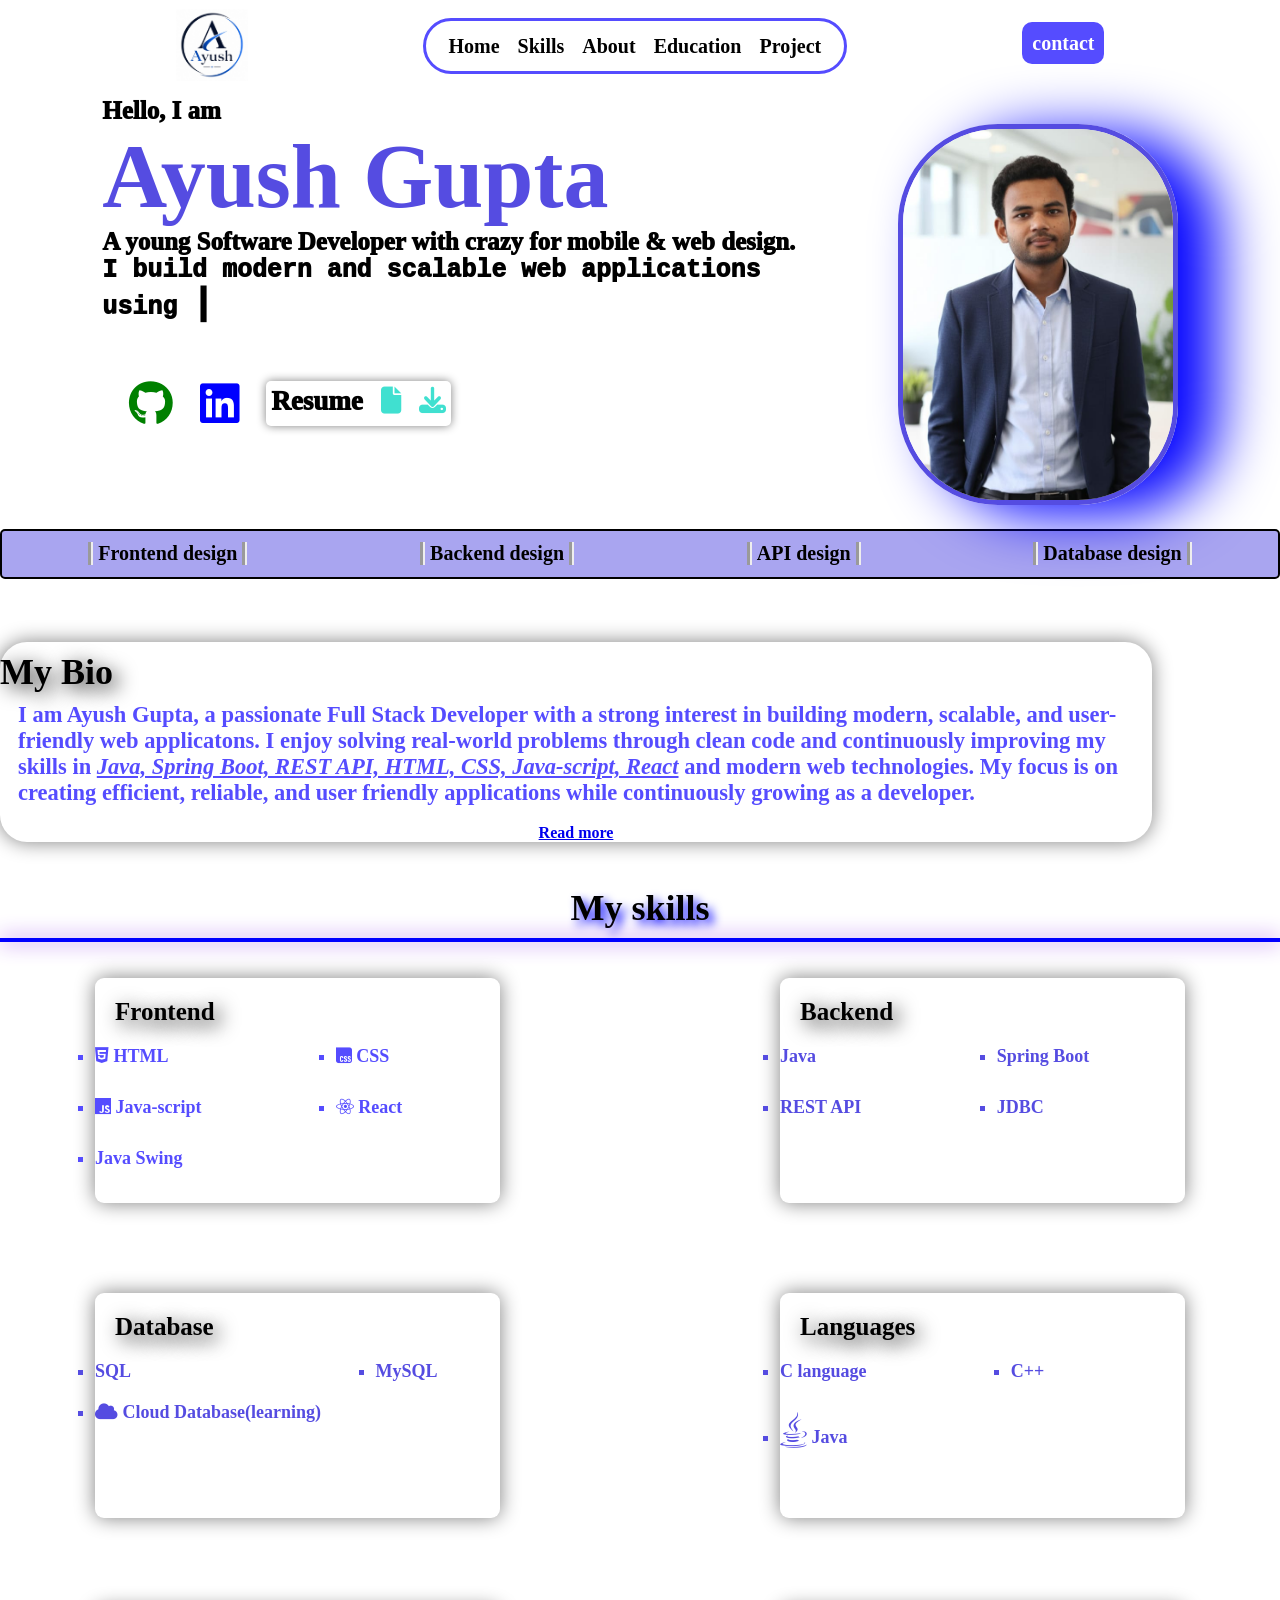
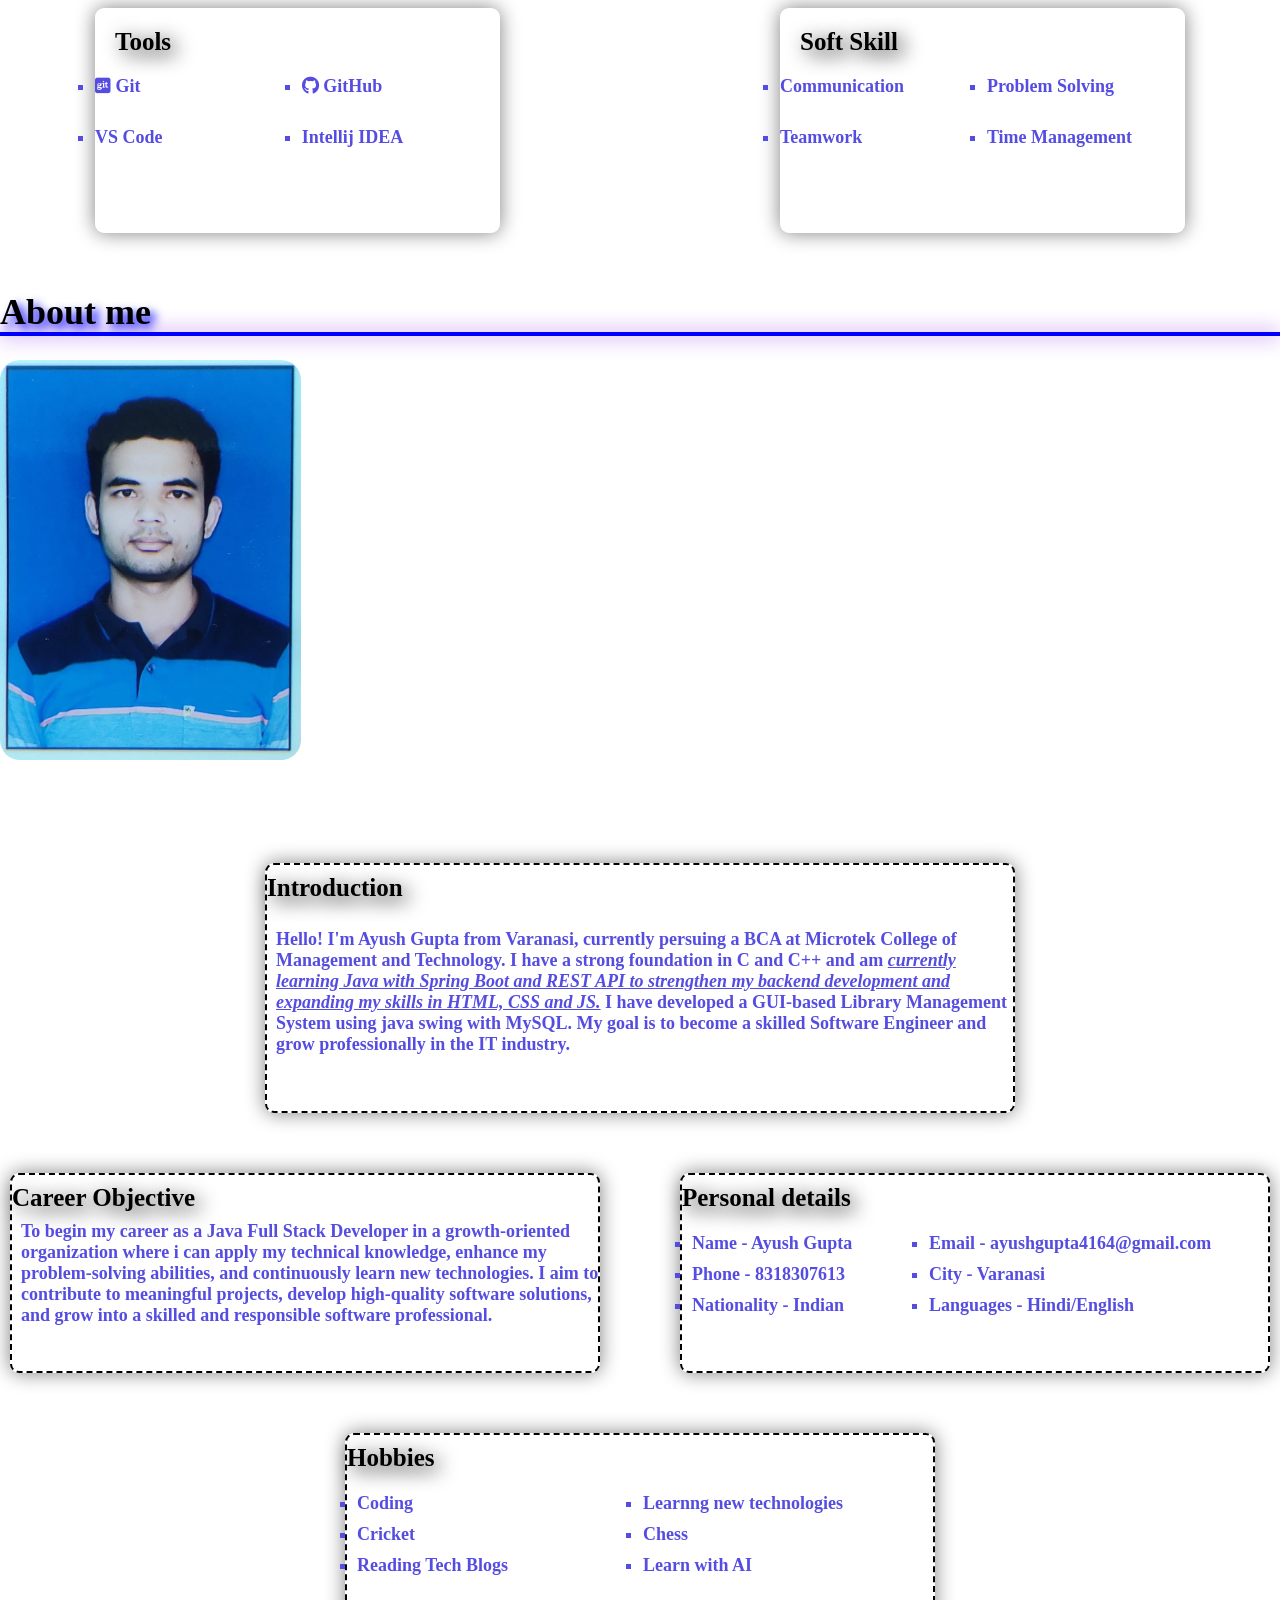
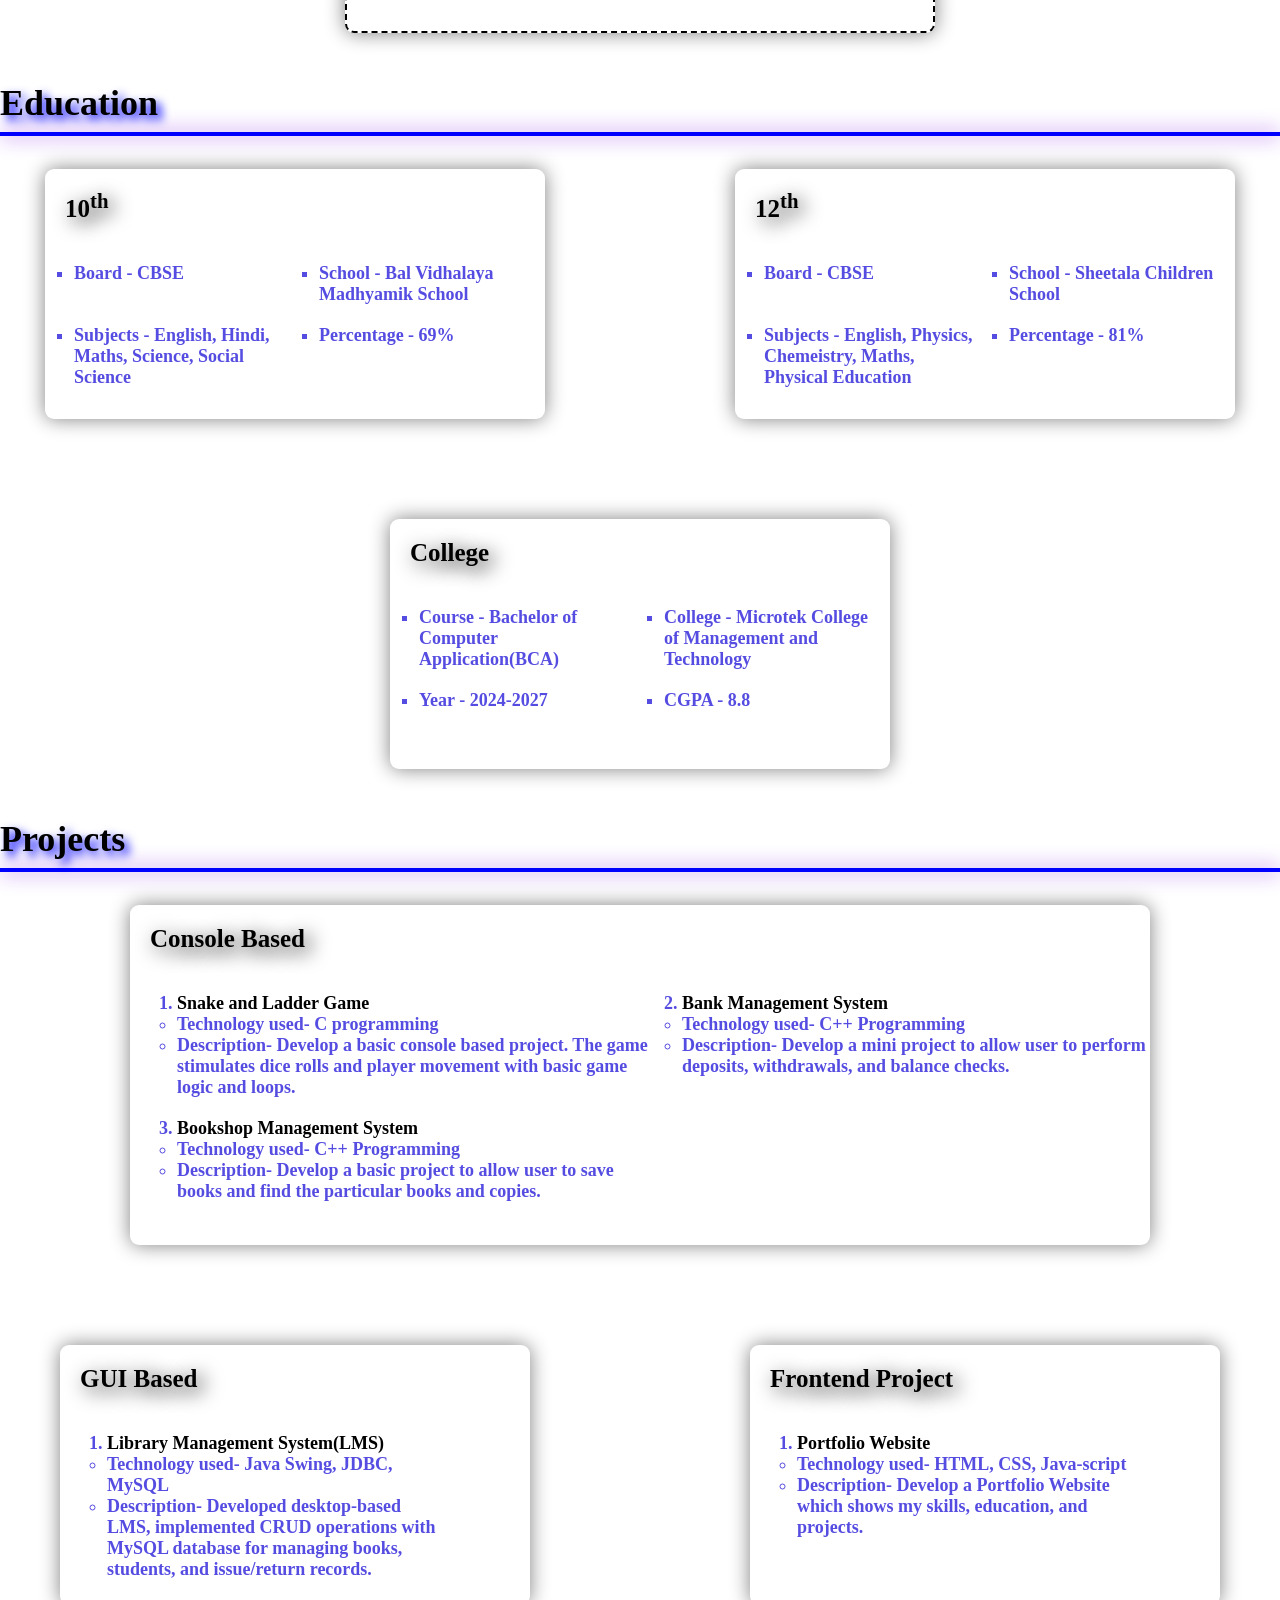
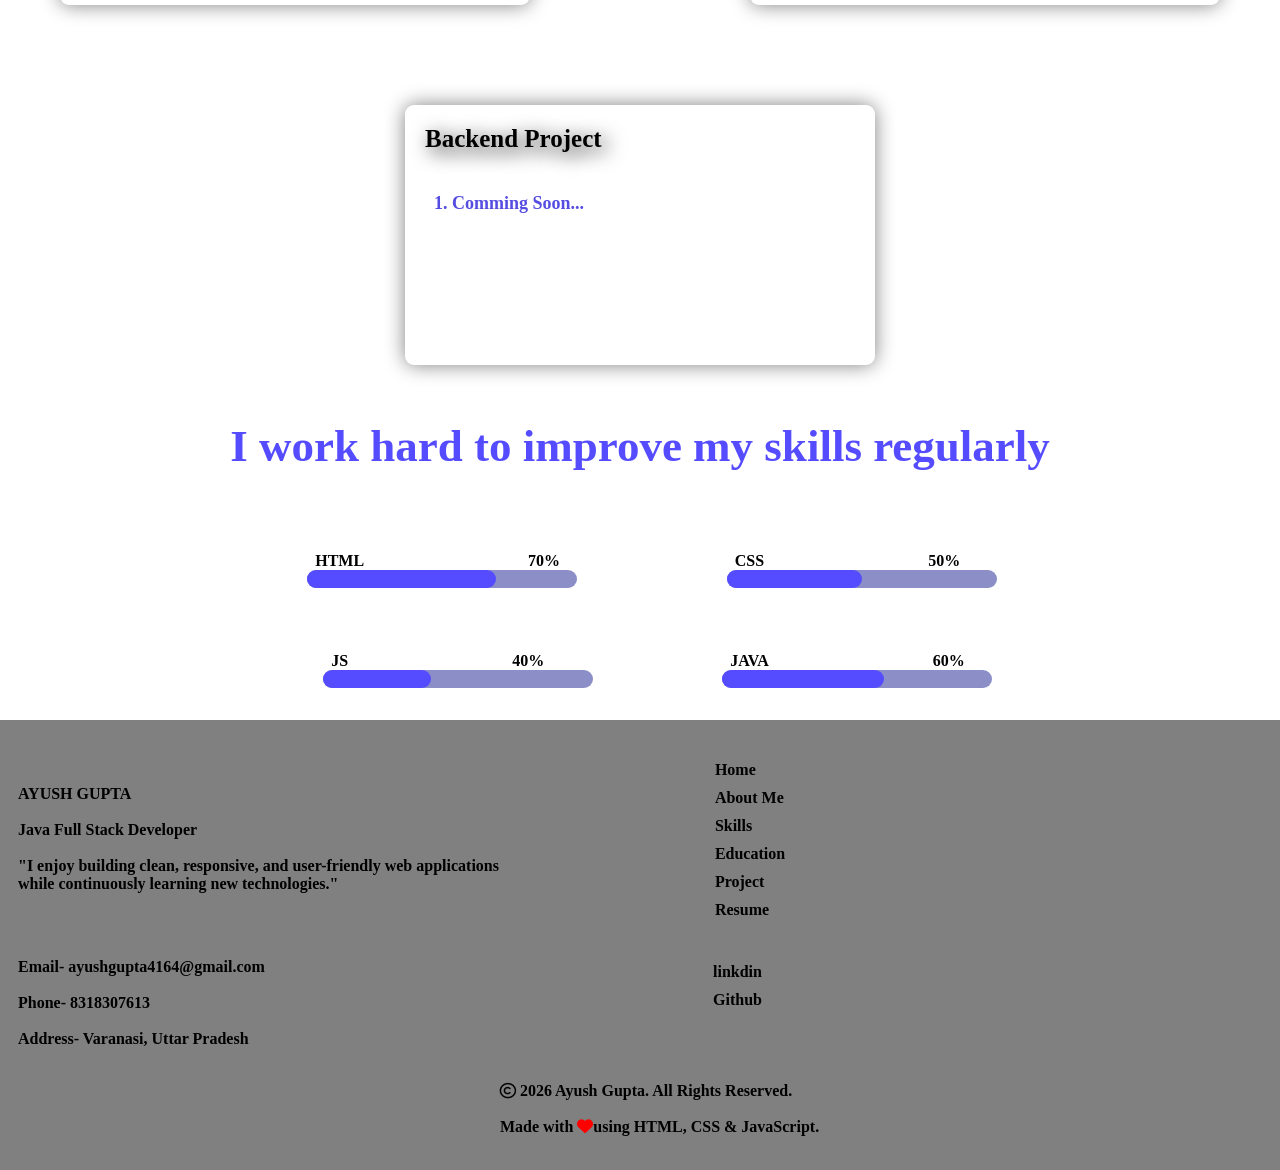
==== commit ac75981c: "update font family and size" ====
--- a/index.html
+++ b/index.html
@@ -8,8 +8,6 @@
     <link rel="stylesheet" href="style.css">
     <link rel="stylesheet"
     href="https://cdnjs.cloudflare.com/ajax/libs/font-awesome/6.7.2/css/all.min.css">
-
-    
 </head>
 <body>
     
@@ -21,11 +19,11 @@
             </div>
             <div class="services">
                 <ul>
-                   <li> <a href="#short_intro" class="active">Home</a>       </li> 
-                   <li> <a href="#skill" >Skills</a>     </li> 
-                    <li> <a href="#about">About</a>     </li>
-                    <li> <a href="#education">Education</a> </li>
-                    <li>  <a href="#project">Project</a>   </li>   
+                   <li> <a href="#short_intro" class="active">Home</a></li> 
+                   <li> <a href="#skill" >Skills</a></li> 
+                    <li> <a href="#about">About</a></li>
+                    <li> <a href="#education">Education</a></li>
+                    <li>  <a href="#project">Project</a></li>   
                 </ul>    
             </div>
             <div class="contact">
@@ -90,13 +88,13 @@
             </div>
  
             <div>
-                <p class="Bio_con"> I am Ayush Gupta, a passionate Full Stack Developer with a strong interest in building modern, scalable, and user-friendly web applicatons. I enjoy solving real-world problems through clean code and continuously improving my skills in <u><i>Java, Spring Boot, REST API, HTML, CSS, Java-script, React</i></u> and modern web technoogies. My focus is on creating efficient, reliable, and user friendly applications while continuously growing as a developer. </p>
+                <p class="Bio_con"> I am Ayush Gupta, a passionate Full Stack Developer with a strong interest in building modern, scalable, and user-friendly web applicatons. I enjoy solving real-world problems through clean code and continuously improving my skills in <u><i>Java, Spring Boot, REST API, HTML, CSS, Java-script, React</i></u> and modern web technologies. My focus is on creating efficient, reliable, and user friendly applications while continuously growing as a developer. </p>
             </div>
 
             <div class="Readmore">
                 <a href="#about">Read more</a>
             </div>
-            
+
             </div>
 
         <!-- div for skills section -->
@@ -110,10 +108,10 @@
                         <div class="frontend">
                             <p class="front_p">Frontend</p>
                             <ul class="front_ul">
-                                <li><i class="fa-brands fa-html5 fa-1.5x"></i>HTML</li>
-                                <li><i class="fa-brands fa-css fa-1.5x"></i>CSS</li>
-                                <li><i class="fa-brands fa-js fa-1.5x"></i>Java-script</li>
-                                <li><i class="fa-brands fa-react fa-1.5x"></i>React</li>
+                                <li><i class="fa-brands fa-html5 fa-1.5x"></i> HTML</li>
+                                <li><i class="fa-brands fa-css fa-1.5x"></i> CSS</li>
+                                <li><i class="fa-brands fa-js fa-1.5x"></i> Java-script</li>
+                                <li><i class="fa-brands fa-react fa-1.5x"></i> React</li>
                                 <li>Java Swing</li>
                             </ul>
                         </div>
@@ -133,7 +131,7 @@
                             <ul class="database_ul">
                                 <li>SQL</li>
                                 <li>MySQL</li>
-                                <li><i class="fa-mosaic fa-solid fa-cloud fa-1.5x"></i>Cloud Database(learning)</li>
+                                <li><i class="fa-mosaic fa-solid fa-cloud fa-1.5x"></i> Cloud Database(learning)</li>
                             </ul>
                         </div>
 
@@ -142,7 +140,7 @@
                             <ul class="language_ul">
                                 <li>C language</li>
                                 <li>C++ </li>
-                                <li><i class="fa-brands fa-java fa-2x"></i>Java</li>
+                                <li><i class="fa-brands fa-java fa-2x"></i> Java</li>
                                 
                             </ul>
                         </div>
@@ -150,8 +148,8 @@
                         <div class="tools">
                             <p class="tools_p">Tools</p>
                             <ul class="tools_ul">
-                                <li><i class="fa-brands fa-square-git fa-1.5x"></i>Git</li>
-                                <li><i class="fa-brands fa-github fa-jello fa-1.5x"></i>GitHub</li>
+                                <li><i class="fa-brands fa-square-git fa-1.5x"></i> Git</li>
+                                <li><i class="fa-brands fa-github fa-jello fa-1.5x"></i> GitHub</li>
                                 <li>VS Code</li>
                                 <li>Intellij IDEA</li>
                             </ul>
--- a/style.css
+++ b/style.css
@@ -1,7 +1,9 @@
 body{
     padding-top:70px ;
     font-weight: 800;
-    font-family:Cambria, Cochin, Georgia, Times, 'Times New Roman', serif}
+   
+    /* font-family: Georgia, Times, 'Times New Roman', serif; */
+}
 *{
     margin:0;
     padding: 0;
@@ -11,6 +13,8 @@
     scroll-behavior: smooth;
 }
 
+
+
 .lining_skills{
     border: 2px solid blue;
     position: relative;
@@ -43,35 +47,37 @@
 
 .Navbar{
                 display: flex;
-                background-color:white;
                 justify-content: space-evenly;
-                height:50px;
+                height:9vh;
                 width: 100%;
                 position: fixed;
-                top: 0px;
+                top: 0vh;
                 z-index: 1;
+                gap: 0px;
             
         }
 .logo{
                 position: relative;
-                top: 10px;
+                top:1vh;
                 display: flex;
-                height: 70px;
+                height: 8vh;
      } 
-            
+
 .services ul{
                 position: relative;
                 display: flex;
                 list-style: none;
-                margin-top: 2px;
-                height: 30px;
+                padding: 1.5vh;
                 width: 100%;
                 background-color: white;
-                top:20px;
+                top: 2vh;
+                border-radius: 100vh;
+                border: .4vh solid rgb(85, 76, 255);
             }
 .services a{
                 text-decoration: none;
-                margin: 20px;
+                margin-right: 1vh;
+                margin-left: 1vh;
                 color: black;
                 font-size: 20px;
             }
@@ -90,19 +96,22 @@
                 background-color: rgb(85, 76, 255);
                 padding: 10px;
                 border-radius: 10px;
-                top: 20px;
+                top: 3.5vh;
           }
 
+
+         
 /* CSS for short intro  */
 #short_intro{
     font-weight: 1000;
-    font-size:25px;
+    font-size: 2.77vh;
     font-family: Georgia, 'Times New Roman', Times, serif;
-    margin-top: 5vh;
+    margin-top: 3vh;
     display: flex;
     justify-content:space-evenly;
     width: 100%;
     scroll-margin-top: 100px;
+    flex-wrap: wrap;
     
 }
 .hero_text{
@@ -128,11 +137,6 @@
 .name{
     color: rgb(85,76,225);
     font-size: 90px;
-}
-
-.low_intro{
-    font-size: 15px;
-    font-family: Georgia, 'Times New Roman', Times, serif;
 }
 
 .link{
@@ -192,11 +196,11 @@
 
 .Ayush_photo{
     width:280px;
-    /* border-radius: 50%; */
     border-radius: 100px;
     z-index: 2;
     box-shadow:  40px 10px 60px blue;
-    border: 5px solid rgb(85,76,225);    
+    border: 5px solid rgb(85,76,225); 
+    margin-top: 3vh;   
 }
 
 .Ayush_photo:hover{
@@ -206,8 +210,6 @@
 /* CSS for line below photo */
 .upper_line{
     display: flex;
-    position: relative;
-    top: 5vh;
     justify-content:space-around;
     align-items: center;
     height: 50px;
@@ -228,43 +230,44 @@
 }
 
 /* CSS for My Bio */
-.MyBio{
-    position: relative;
-    top: 50px;
+ .MyBio{
+    display: grid;
+    grid-template-rows: repeat(autofill,minmax(50px,auto));
+    border: 0px solid white;
+    box-shadow: 0 0 20px gray;
+    width: 90vw;
     justify-self: center;
-    height: 30vh;
-    width: 90vw;
-    border: 0px solid white;
-    border-radius: 10px;
-    box-shadow: 0 0 20px gray;
-    display: flex;
-    flex-direction: column;
-    align-items: center;
-    justify-content:space-around;
-}
+    align-items: center;
+    border-radius: 3vh;
+    position: relative;
+    top: 5vh;
+    
+
+ }
 .Bio_he{
     position: relative;
     top: 1vh;
     font-size: 4vh;
-    
+    justify-self: center;
     text-shadow: 5px 5px 20px black;
 }
 
 .Bio_con{
     font-size: 2.5vh;
     color: rgb(85, 76, 255);
-    
     padding: 2vh;
+}
+.Readmore{
+    justify-self: center;
 }
 
 .MyBio:hover{
     width: 95vw;
-    height: 36vh;
     .Bio_he{
-        font-size: 5vh;
+        font-size: 4.5vh;
     }
     .Bio_con{
-        font-size: 3vh;
+        font-size: 2.6vh;
     }
 }
 
@@ -278,22 +281,24 @@
     top: 10vh;
     text-shadow: 5px 5px 10px blue;
 }
+
+
+
 .skills{
     display: grid;
     position: relative;
     top: 15vh;
     justify-items: center;
     align-items: center;
-    gap: 50px;
+    grid-gap: 10vh;
     grid-template-columns: repeat(2,minmax(100px,auto));
-    grid-template-rows: repeat(2,minmax(100px,auto));
+    
 }
 
 
 .skills div{
-    height: 200px;
-    width: 350px;
-    /* border: 2px solid black; */
+    height: 25vh;
+    width: 45vh;
     box-shadow: 0 0 20px gray;
     border-radius: 1vh;
     justify-items:center;
@@ -385,8 +390,8 @@
 }
 
 .skills div:hover{
-    height: 230px;
-    width: 380px;
+    height: 240px;
+    width: 410px;
     .front_p{
         font-size: 30px;
     }
@@ -456,9 +461,8 @@
     top: 15vh;
     justify-items: center;
     align-items: center;
-    gap: 80px;
+    gap: 60px;
     grid-template-columns: repeat(2,minmax(100px,auto));
-    grid-template-rows: repeat(2,minmax(100px,auto));
 }
 
 .details p{
@@ -594,9 +598,11 @@
         font-size: 30px;
     }
     .career_ul{
-        font-size: 2.2vh;
-    }
-}
+        font-size: 2.1vh;
+    }
+}
+
+
 
 /* CSS for education section */
 #education{
@@ -630,7 +636,7 @@
         font-size: 30px;
     }
     .ten_ul{
-        font-size: 2.2vh;
+        font-size: 2vh;
     }
     .twelve_p{
         font-size: 30px;
@@ -722,7 +728,7 @@
     color: rgb(85,76,225);
     font-size: 2vh;
     position: relative;
-    left: 2vh;
+    left: 3vh;
 }
 .proj_head{
     font-size: 25px;
@@ -731,8 +737,8 @@
 }
 
 .rem_3G{
-    height: 250px;
-    width: 500px;
+    height: 260px;
+    width: 470px;
     box-shadow: 0 0 20px gray;
     border-radius: 1vh;
     justify-items:center;
@@ -753,8 +759,8 @@
 }
 
 .rem_3F{
-    height: 250px;
-    width: 500px;
+    height: 260px;
+    width: 470px;
     box-shadow: 0 0 20px gray;
     border-radius: 1vh;
     justify-items:center;
@@ -776,8 +782,8 @@
 }
 
 .rem_3B{
-    height: 250px;
-    width: 500px;
+    height: 260px;
+    width: 470px;
     box-shadow: 0 0 20px gray;
     border-radius: 1vh;
     justify-items:center;
@@ -789,18 +795,16 @@
     width: 520px;
     .proj_head{
         font-size: 30px;
-    }
+              }
     .back_ul{
         font-size: 2.2vh;
-    }
-}
-
-
+            }
+}
 
 .console{
     grid-column: 1/3;
      height: 340px;
-    width: 1000px;
+    width: 1020px;
     box-shadow: 0 0 20px gray;
     border-radius: 1vh;
     justify-items:center;
@@ -808,7 +812,7 @@
 }
 .console:hover{
     height: 360px;
-    width: 1020px;
+    width: 1030px;
     .proj_head{
         font-size: 30px;
     }
@@ -951,6 +955,7 @@
 
 /* footer home */
 #footer_home{
+    font-family:'Times New Roman', Times, serif;
     position: relative;
     top: 50vh;
     height: 50vh;
@@ -1009,4 +1014,56 @@
 }
 .heart{
     color: red;
+}
+
+ @media(max-width:455px){
+    #footer_home{
+        display: flex;
+        flex-direction: column;
+        height: 70vh;
+    }
+
+    .Navbar{
+        justify-content: flex-start;
+    }
+    .logo{
+        height: 5vh;
+    }
+    .services ul{
+        padding: .5vh;
+        
+    }
+    .services a{
+        font-size: 1.5vh;
+    }
+    .contact a{
+        top: 25px;
+        font-size: 1vh;
+    }
+    #short_intro{
+        flex-wrap: wrap;
+        font-size: 2vh;
+    }
+    .skills{
+        display: flex ;
+        flex-direction: column;
+        justify-content: center;
+    }
+    .details{
+        display: flex ;
+        flex-direction: column;
+        justify-content: center;
+    }
+    
+    .edu_details{
+        display: flex ;
+        flex-direction: column;
+        justify-content: center;
+    }
+
+    .project_details{
+        display: flex ;
+        flex-direction: column ;
+    }
+
 }
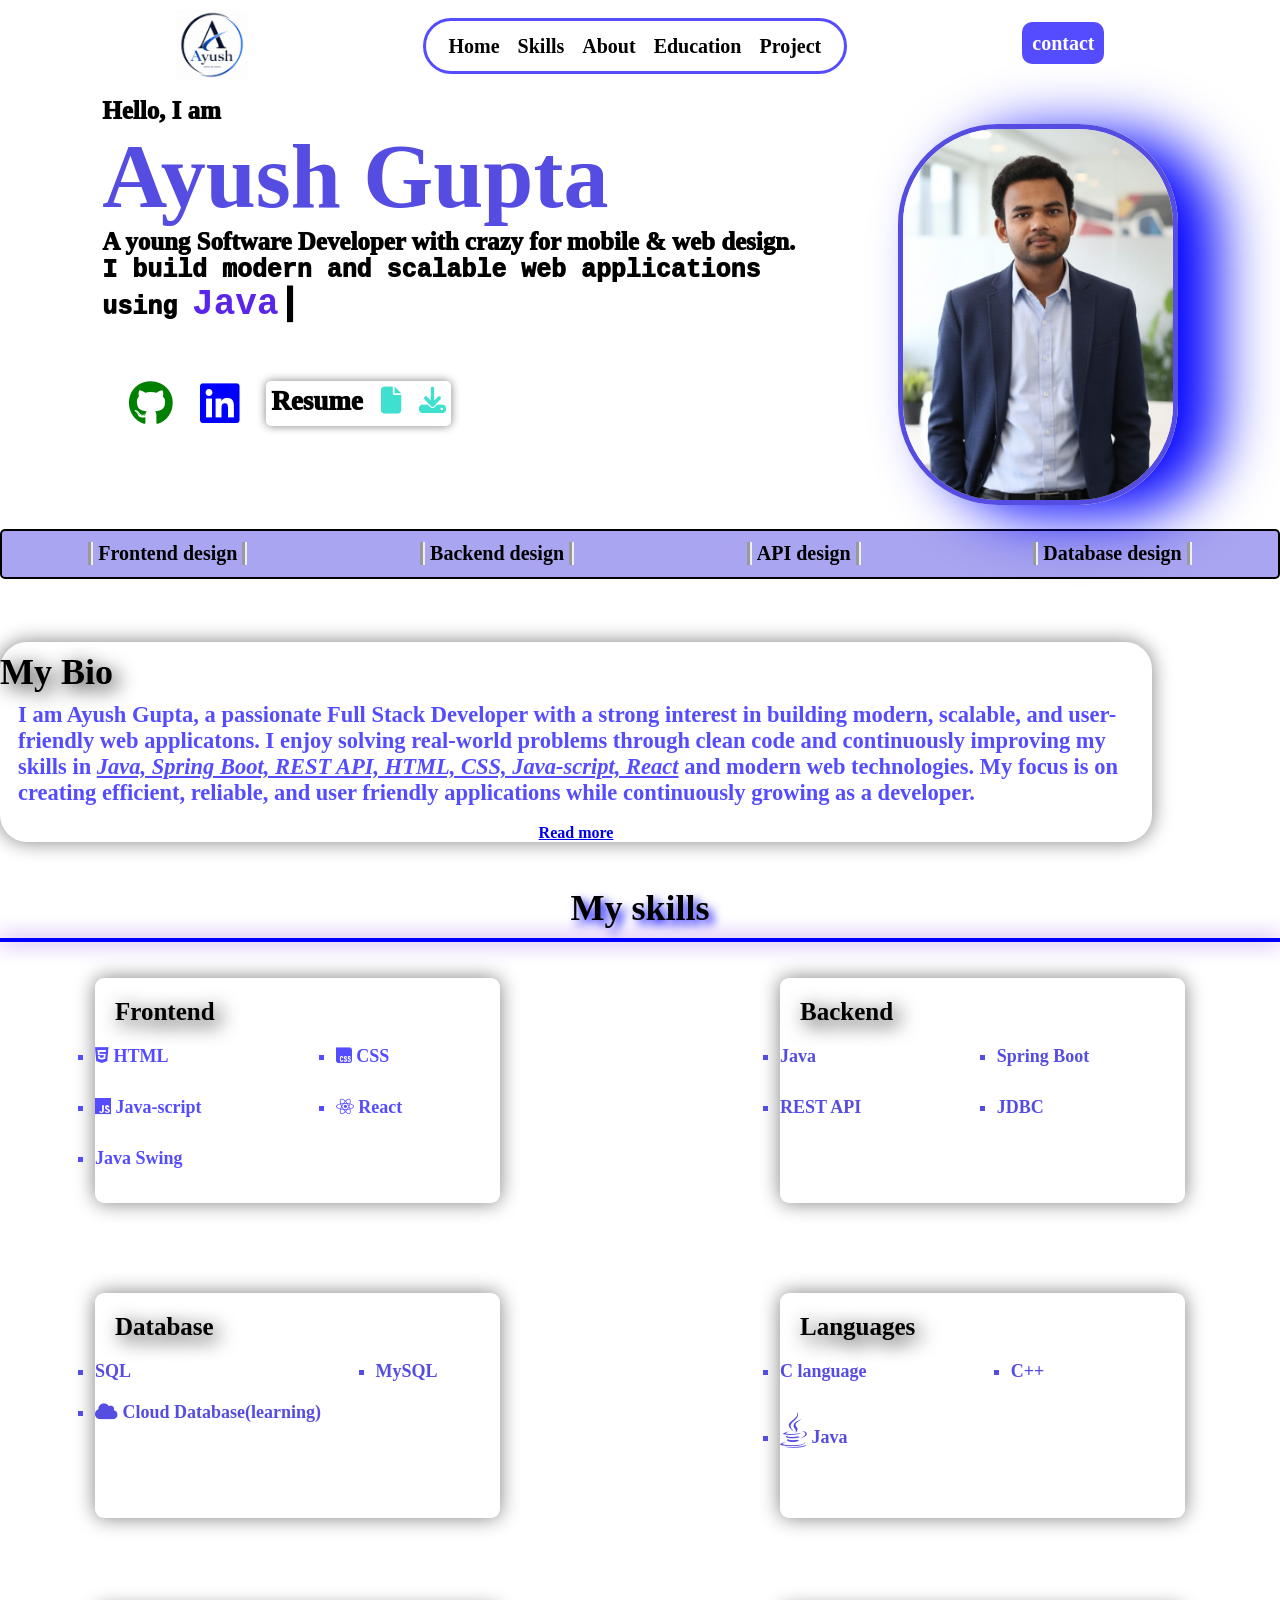
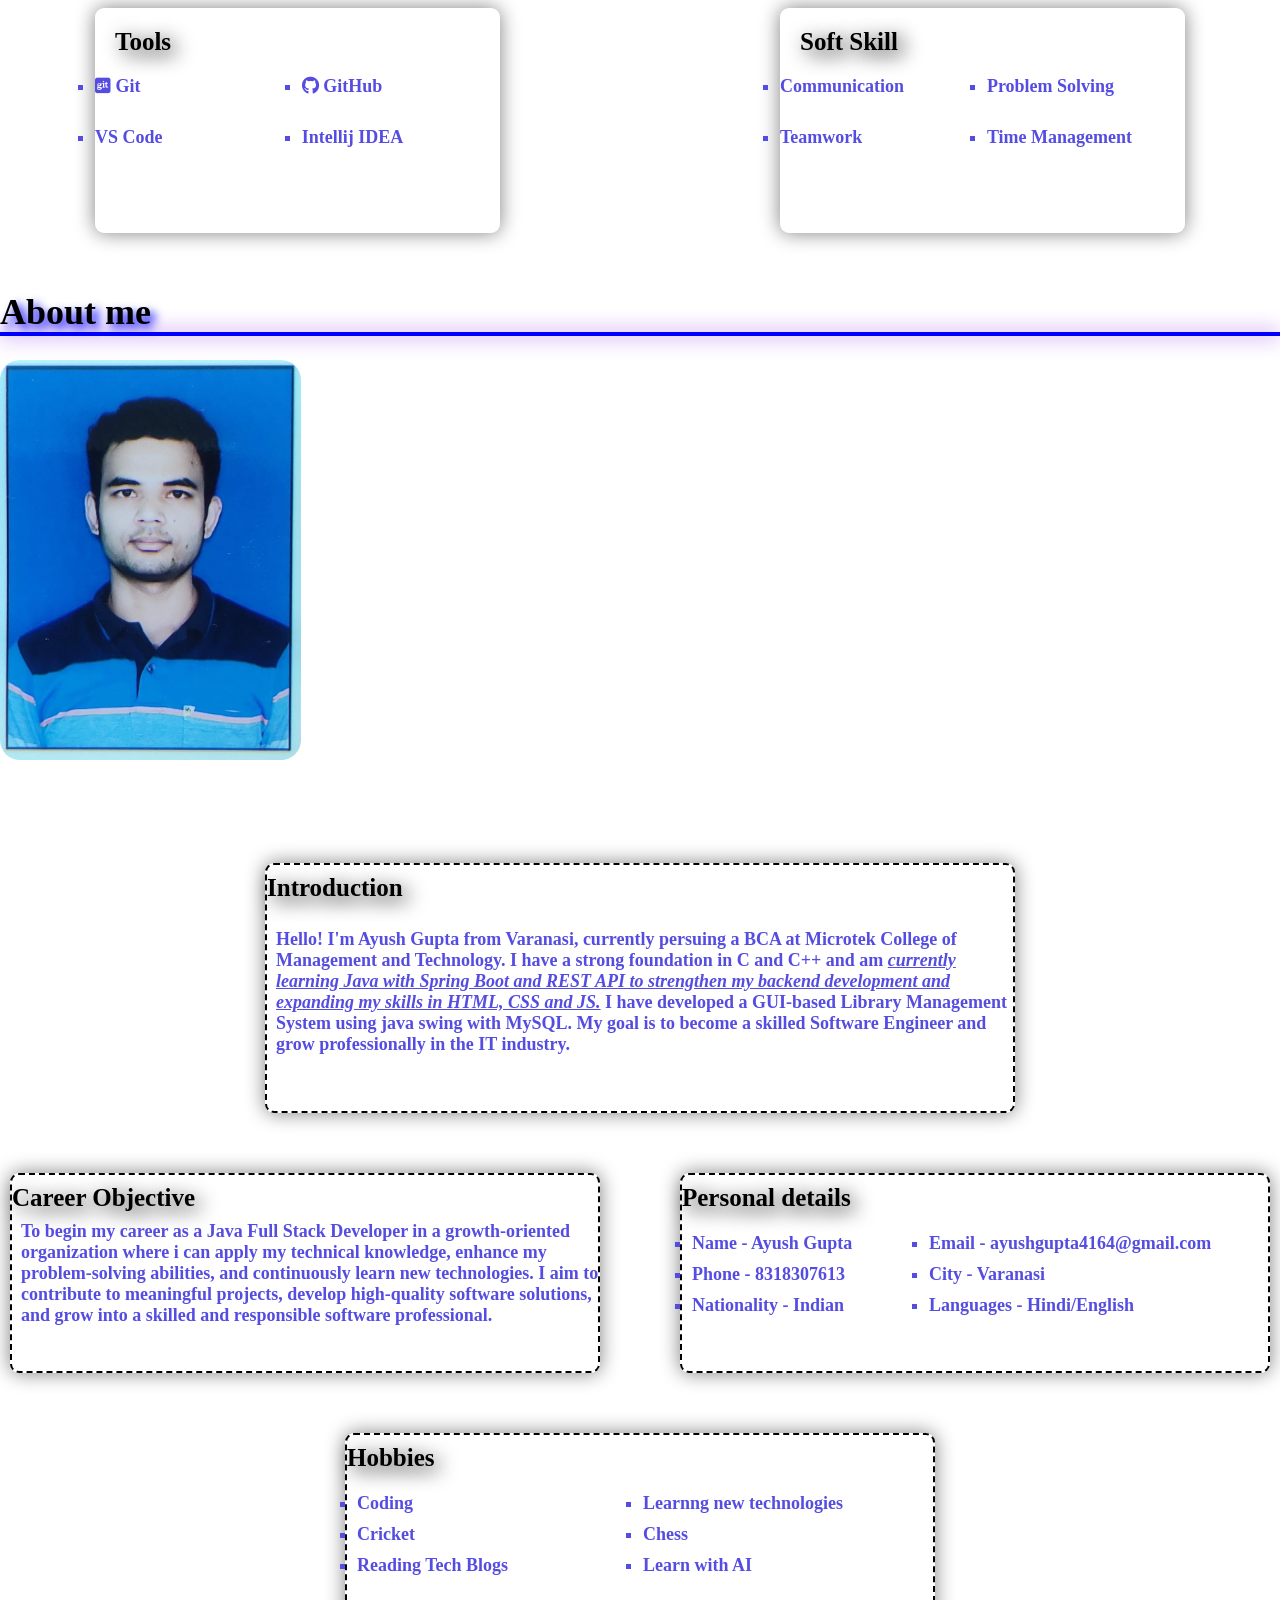
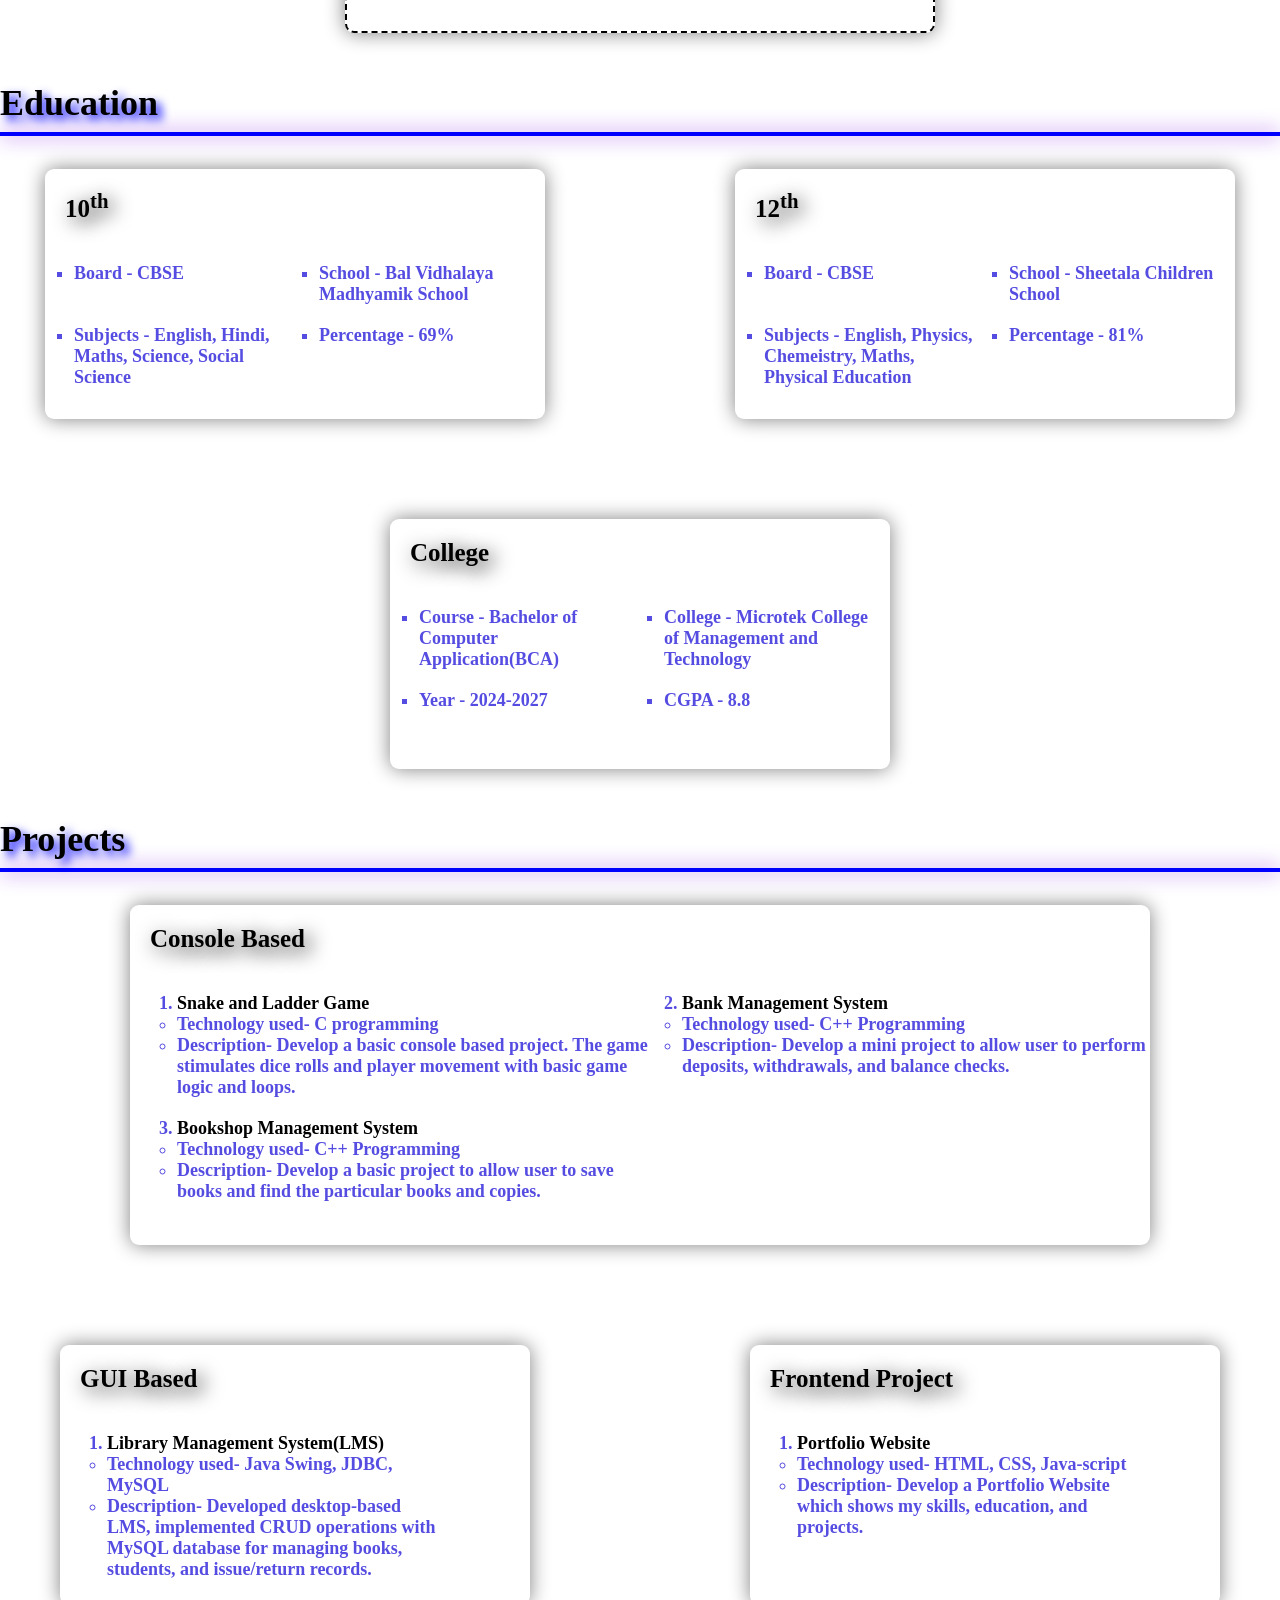
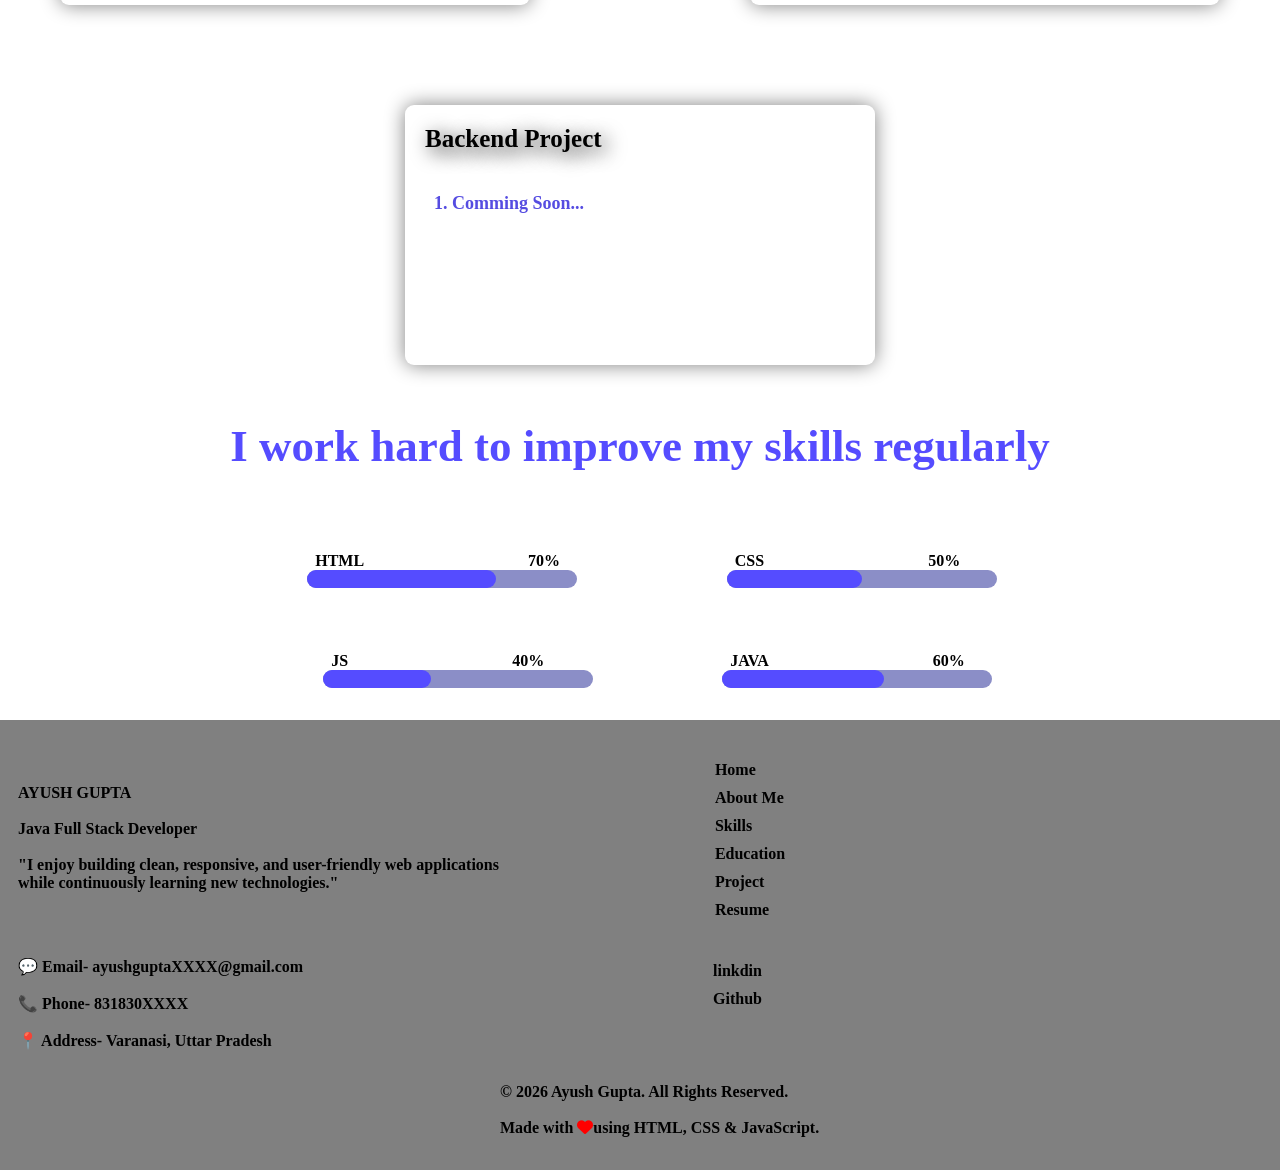
==== commit b3f4ab06: "Created Contact section" ====
--- a/index.html
+++ b/index.html
@@ -27,7 +27,7 @@
                 </ul>    
             </div>
             <div class="contact">
-                    <a href="#footer_home">contact</a>
+                    <a href="Contact.html">contact</a>
             </div>
         </div>
 
@@ -74,6 +74,7 @@
           <!-- div for designing line below photo -->
            <br>
         <div class="upper_line">
+            
             <div> <p> Frontend design</p></div>
             <div> <p>Backend design </p></div>
             <div> <p> API design</p></div>
@@ -447,15 +448,15 @@
                     </div>
 
                     <div class="contact_footer">
-                        <p>Email- ayushgupta4164@gmail.com</p>
+                        <p> 💬 Email- ayushguptaXXXX@gmail.com</p>
                         <br>
-                        <p>Phone- 8318307613</p>
+                        <p> 📞 Phone- 831830XXXX</p>
                         <br>
-                        <p>Address- Varanasi, Uttar Pradesh</p>
+                        <p> 📍 Address- Varanasi, Uttar Pradesh</p>
                     </div>
 
                     <div class="Made_by">
-                        <p><i class="fa-regular fa-copyright"></i> 2026 Ayush Gupta. All Rights Reserved.</p><br>
+                        <p>&copy; 2026 Ayush Gupta. All Rights Reserved.</p><br>
                         <p>Made with <i class="heart fa-duotone fa-solid fa-heart" style="--fa-secondary-color: rgb(243, 11, 11); --fa-secondary-opacity: 1;"></i>using HTML, CSS & JavaScript. </p>
                     </div>
                 </div>
--- a/style.css
+++ b/style.css
@@ -54,7 +54,7 @@
                 top: 0vh;
                 z-index: 1;
                 gap: 0px;
-            
+                flex-wrap: wrap;
         }
 .logo{
                 position: relative;
@@ -1016,6 +1016,181 @@
     color: red;
 }
 
+/* css for contact section */
+.contact_panel{
+    display: none;
+}
+.contact_panel.active_panel
+{
+    display: block;
+}
+
+.contact-card.active{
+     border: 5px solid white;
+}
+.Contact_me{
+    position: relative; 
+    top: 2vh;
+    /* justify-self: center; */
+    justify-items: center;
+    padding: 5vh;
+    /* line-height:10vh; */
+    font-weight: bold;
+    font-size: 3vh;
+    width: 100%;
+    color: #f2f1f5;
+    background-color: #754ee0;
+    border-radius: 20px;
+}
+.contact_heading{
+    justify-items: center;
+    padding: 4vh;
+}
+
+.Contact_options{
+    display: flex;
+    justify-content: center;
+    gap: 5vw;
+    padding: 3vh;
+    /* flex-wrap: wrap; */
+}
+.contact-card{
+        border: none;
+        outline: none;
+        height: 7vh;
+        width: 25vw;
+        cursor: pointer;
+        font-weight: bold;
+        font-size: 1.9vh;
+        color: white;
+        border-radius: 10px;
+      
+
+}
+#email_button{
+    background-color: rgb(43, 146, 214);
+    box-shadow: 5px 5px 1px rgb(106, 183, 235) ;
+}
+
+#message_button{
+    background-color: rgb(180, 72, 252);
+     box-shadow: 5px 5px 1px rgb(130, 64, 173);
+}
+#Github_button{
+    background-color: rgb(6, 212, 51);
+     box-shadow: 5px 5px 1px rgb(11, 136, 38);
+}
+#Linkedin_button{
+    background-color: rgb(70, 70, 240);
+     box-shadow: 5px 5px 1px rgb(97, 97, 196) ;
+     
+}
+
+/* css for different panels in contact section */
+.All_panels{
+    justify-self: center;
+    align-self: center;
+    margin-top: 4vh;
+    margin-bottom: 4vh;
+}
+#message,#linkedin,#github,#emails{
+    padding:5vh 5vh 10vh 5vh ;
+    background-color: rgb(247, 247, 247);
+    box-shadow: 0px 0px 40px black;
+    border-radius: 30px;
+}
+.panel_heading{
+    padding-bottom:3vh;
+    justify-self: center;
+    font-size: 4vh;
+}
+
+/* css for panel form */
+@keyframes input_line{
+    from{
+        width: 0%;
+        border-bottom-color: aqua;
+    }
+    to{
+        width: 100%;
+        border-bottom-color: aqua;
+    }
+}
+.input{
+    border: none;
+    border-bottom: 2px solid #5a25eb;
+    outline: none;
+    width: 100%;
+    background: transparent;
+    color: black;
+    font-size: 1.9vh;
+    
+}
+.input:focus{
+    animation: input_line 1s forwards ;
+}
+
+#textarea{
+    height: 5vh;
+}
+#message label{
+    font-size: 2vh;
+}
+
+.message_icon{
+    justify-self: center;
+    font-size: 8vh;
+    padding-bottom: 2vh;
+}
+
+.submit{
+    width: 100%;
+    background-color: #754ee0;
+    padding: 1vh;
+    border-radius: 20px;
+    color:white;
+    font-size: 2vh;
+}
+
+/* css for panel email */
+
+.email_icon{
+    font-size: 10vh;
+    padding-top: 4vh;
+    display: flex;
+    justify-self:center;
+    color: rgb(50, 160, 233);
+    
+
+}
+
+/* css for panel linkedin */
+#linkedin{
+    justify-items: center;
+}
+.linkedin_icon{
+    display: flex;
+    font-size: 15vh;
+    color: blue;
+    padding-top: 4vh;
+    justify-self: center;
+}
+/* css for github panel */
+#github{
+    justify-items: center;
+    justify-self: center;
+    /* background: linear-gradient(to right,rgb(70, 179, 70),green); */
+}
+.git_icon{
+    display: flex;
+    font-size: 15vh;
+    color: rgb(59,245,22);
+    justify-self: center;
+    padding-top: 4vh;
+}
+
+
+
  @media(max-width:455px){
     #footer_home{
         display: flex;
@@ -1066,4 +1241,5 @@
         flex-direction: column ;
     }
 
-}+}
+
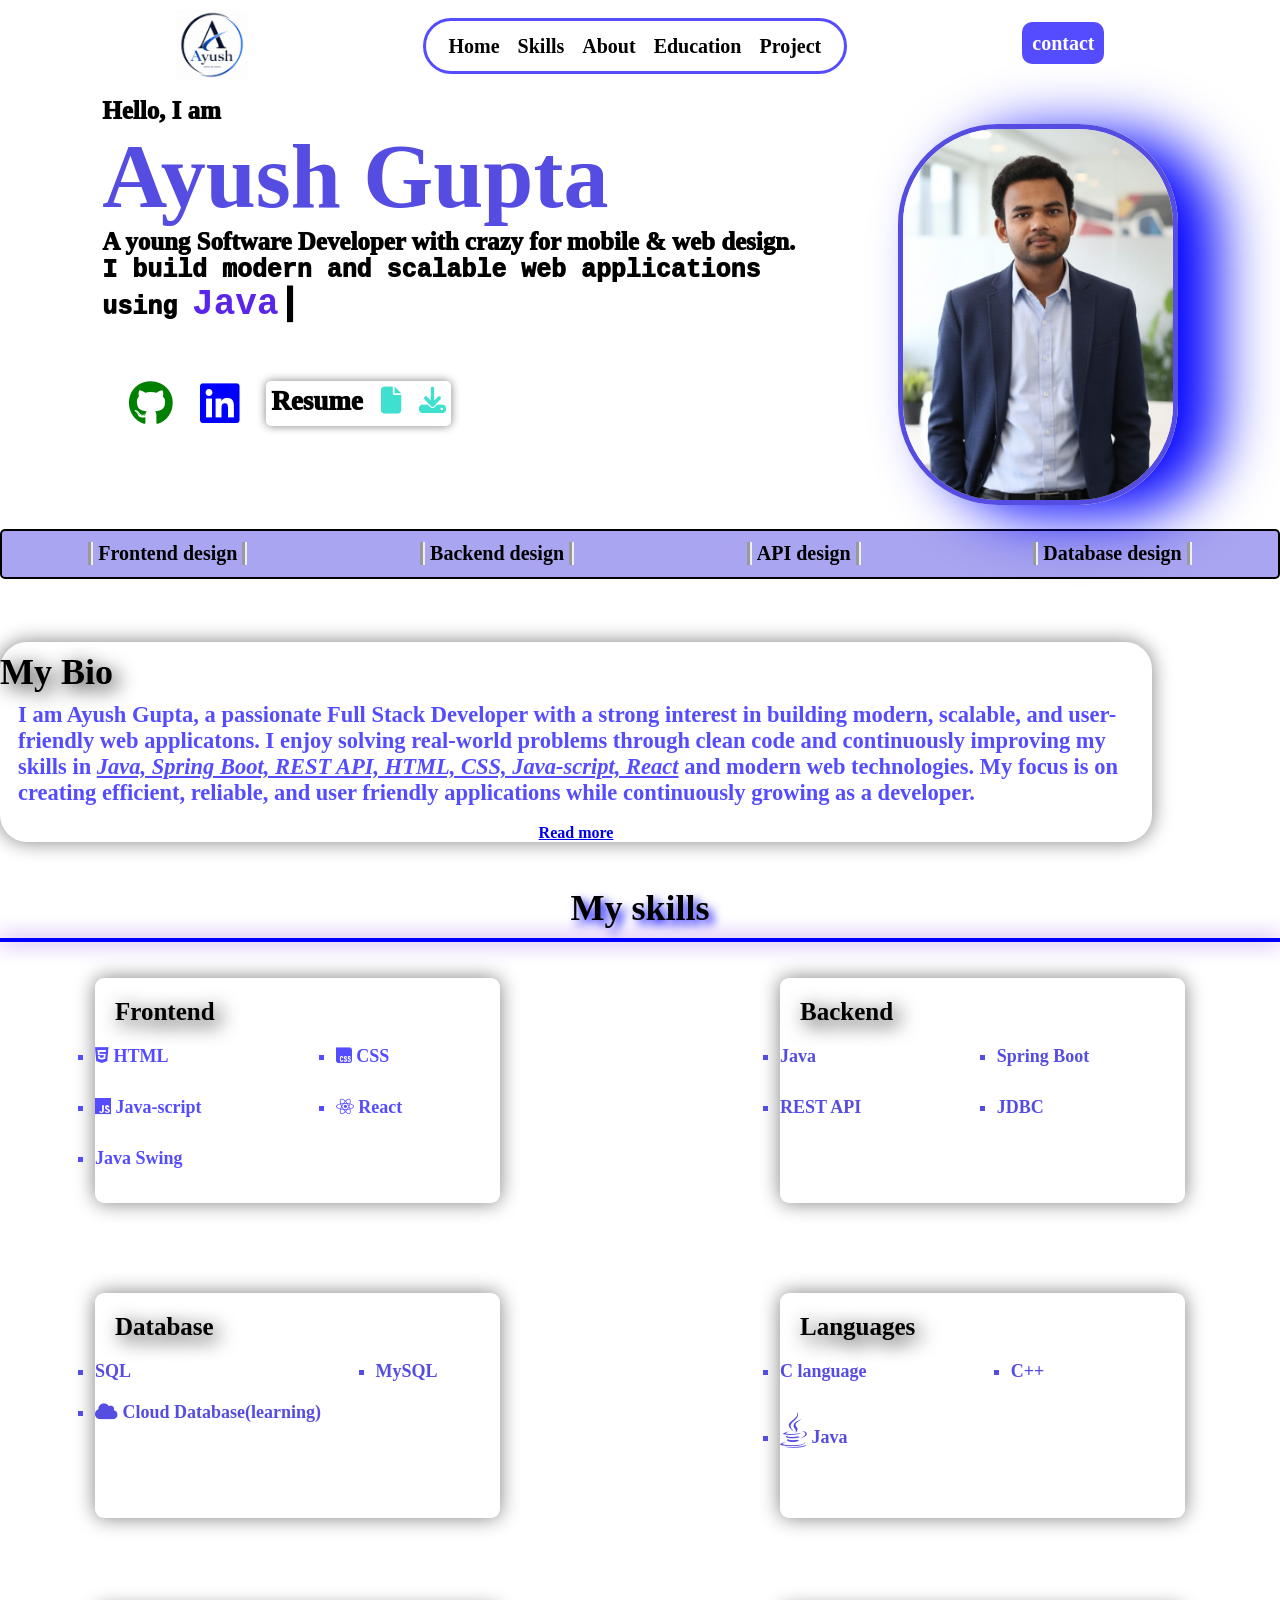
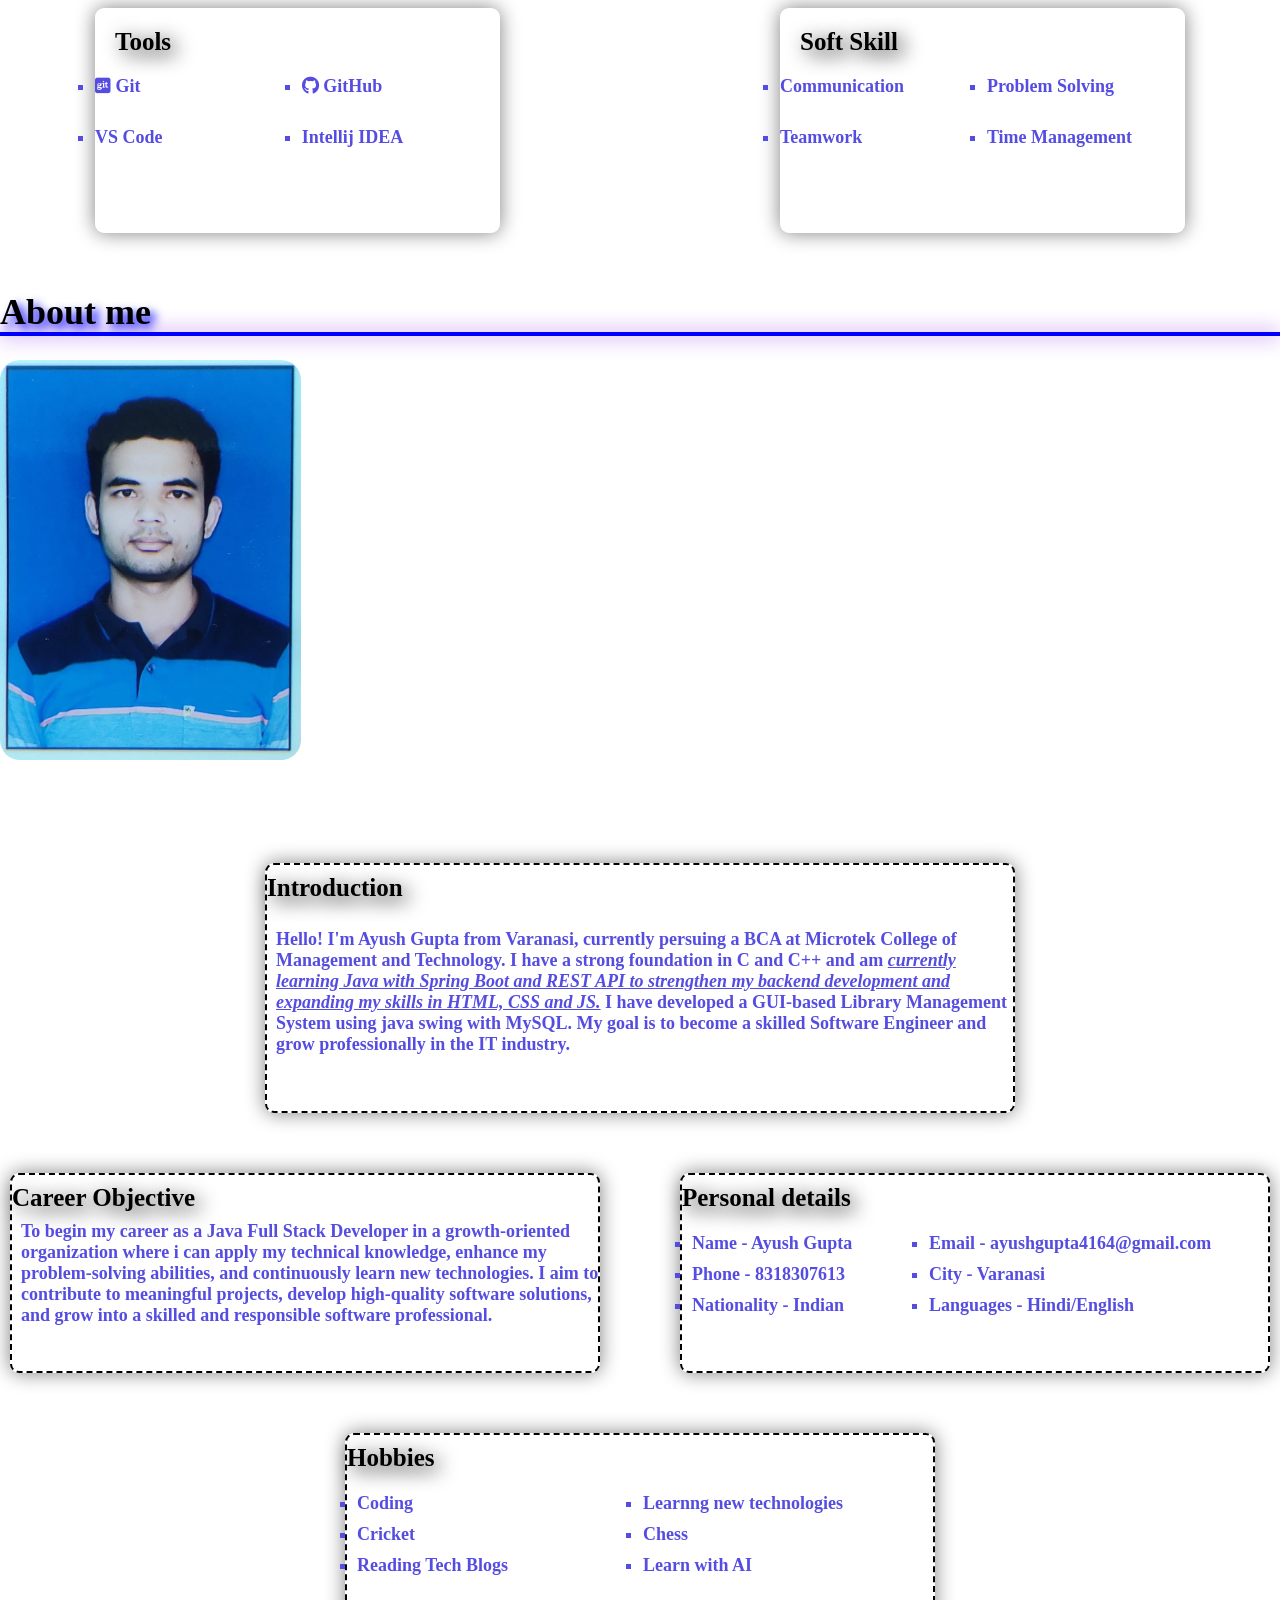
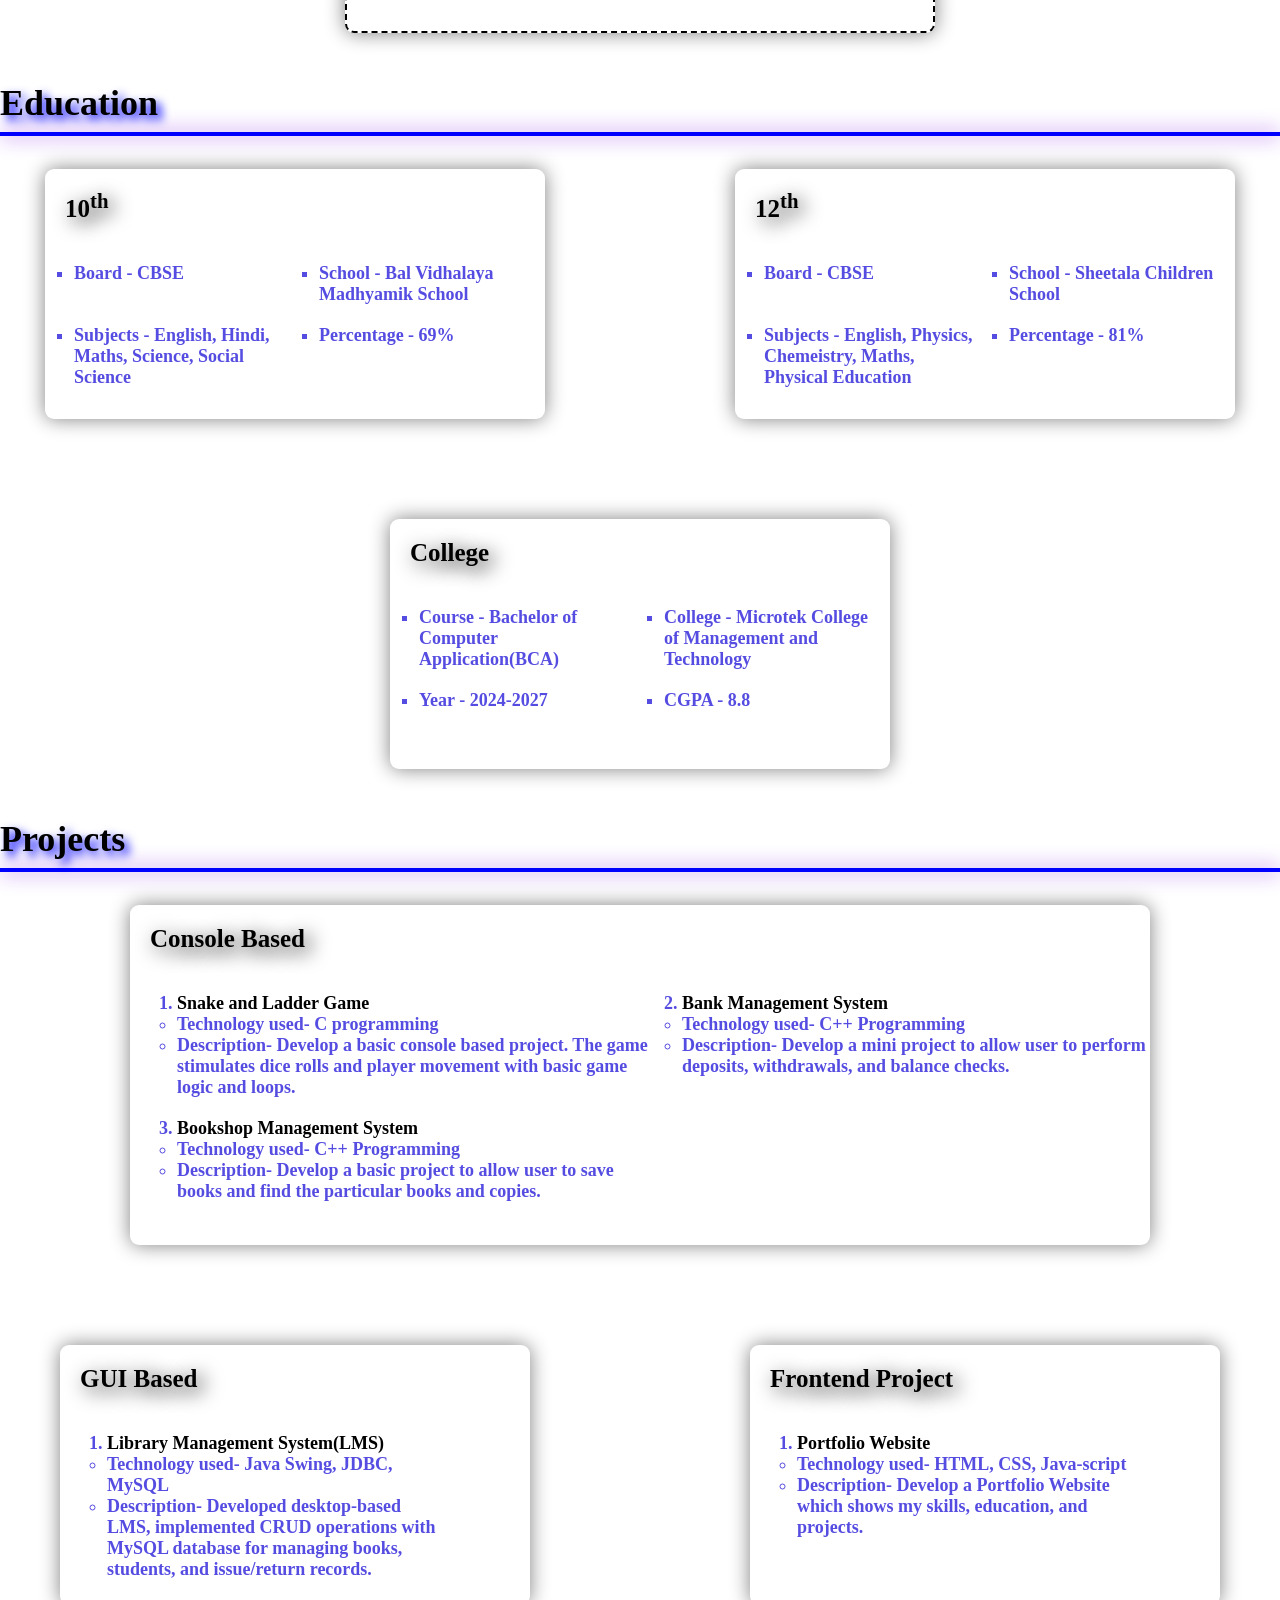
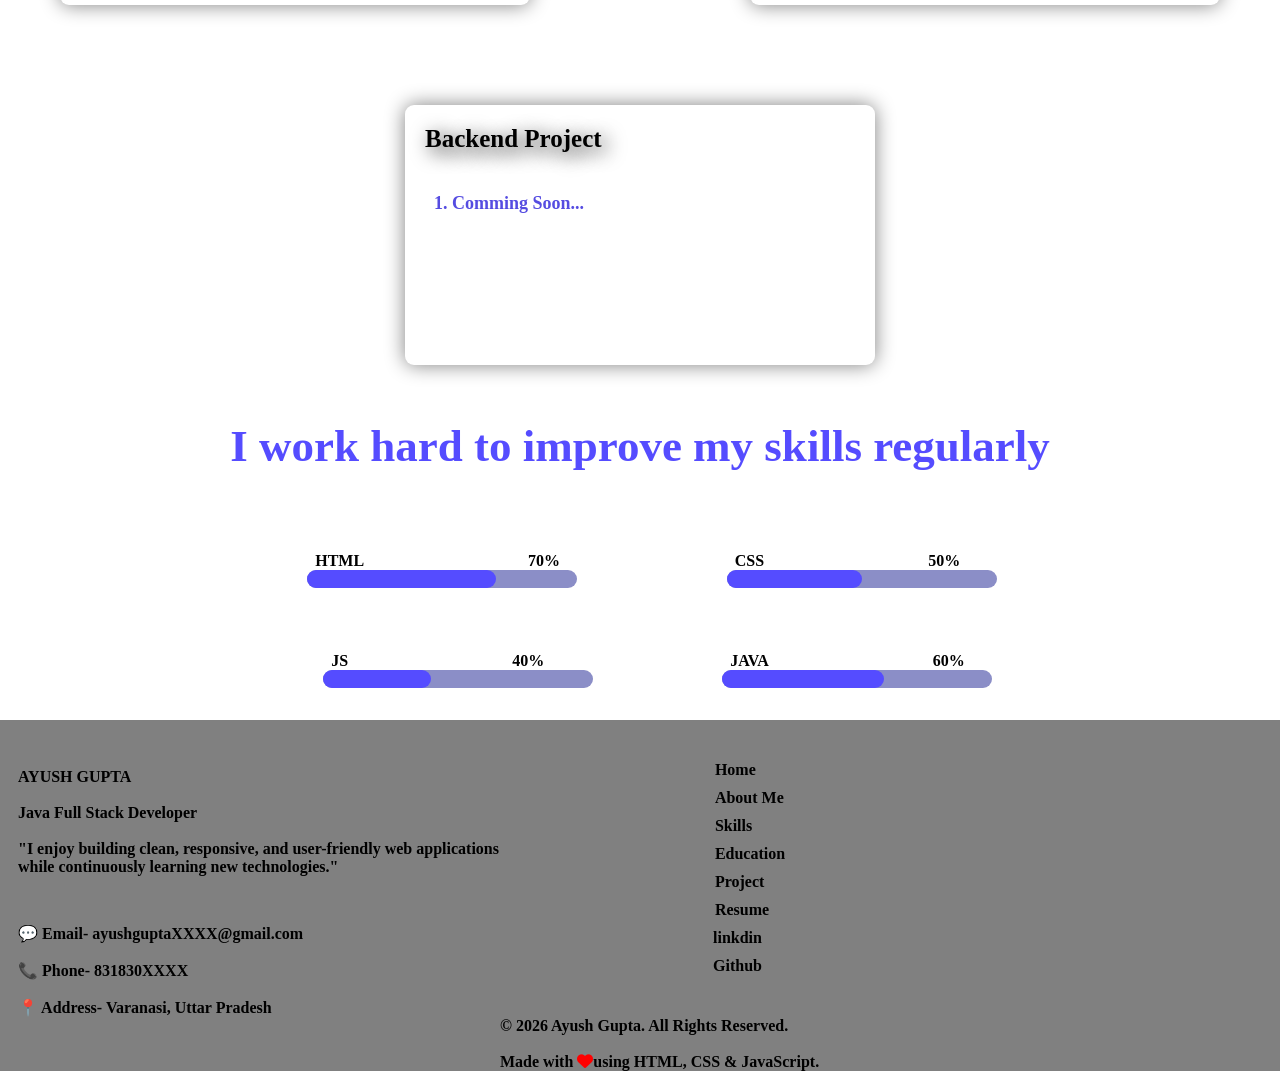
==== commit 4d4684af: "update contact section" ====
--- a/index.html
+++ b/index.html
@@ -41,7 +41,7 @@
             </p>
             
             <pre class="hero-text">I build modern and scalable web applications
-using <span id="typing"></span><span class="cursor">|</span> 
+using <span id="typing" ></span><span class="cursor">|</span> 
                 </pre>
 <br>
                 <!-- for linkdin and github link -->
@@ -60,7 +60,9 @@
                     <div>
                         <a href="Ayush_resume.pdf" download class="resum"><i class="fa-sharp fa-solid fa-download download"></i></a>
                     </div>
-                    </div>
+                    
+                    </div>
+                    
             </div>
             </div>
 
--- a/style.css
+++ b/style.css
@@ -889,6 +889,7 @@
     align-content: center;
     justify-items: center;
     align-items: center;
+    text-align: center;
 
 }
 
@@ -958,11 +959,12 @@
     font-family:'Times New Roman', Times, serif;
     position: relative;
     top: 50vh;
-    height: 50vh;
+    /* height: 50vh; */
     background-color: gray;
     display: grid;
     grid-template-columns: repeat(2,minmax(0px,500px));
     grid-template-rows: repeat(2,minmax(0px,auto));
+
 }
 #footer_home a{
    color: black;
@@ -970,6 +972,9 @@
 #footer_home a:hover{
    color: blue;
    text-decoration:underline;
+   transform: translateX(.5vw);
+   transform: scale(5px);
+
 
 }
 .intro{
@@ -1045,6 +1050,7 @@
 .contact_heading{
     justify-items: center;
     padding: 4vh;
+    text-align: center;
 }
 
 .Contact_options{
@@ -1130,9 +1136,21 @@
     animation: input_line 1s forwards ;
 }
 
-#textarea{
-    height: 5vh;
-}
+
+#textarea:focus{
+    animation: input_line 1s forwards;
+}
+
+#textarea_maxLength{
+   position: absolute;
+    right: 8px;
+    bottom: 8px; 
+    pointer-events:none;
+    color: rgb(105,95,95);
+    font-size: 1.5vh;
+
+}
+
 #message label{
     font-size: 2vh;
 }
@@ -1196,6 +1214,7 @@
         display: flex;
         flex-direction: column;
         height: 70vh;
+        text-align: center;
     }
 
     .Navbar{
@@ -1243,3 +1262,4 @@
 
 }
 
+
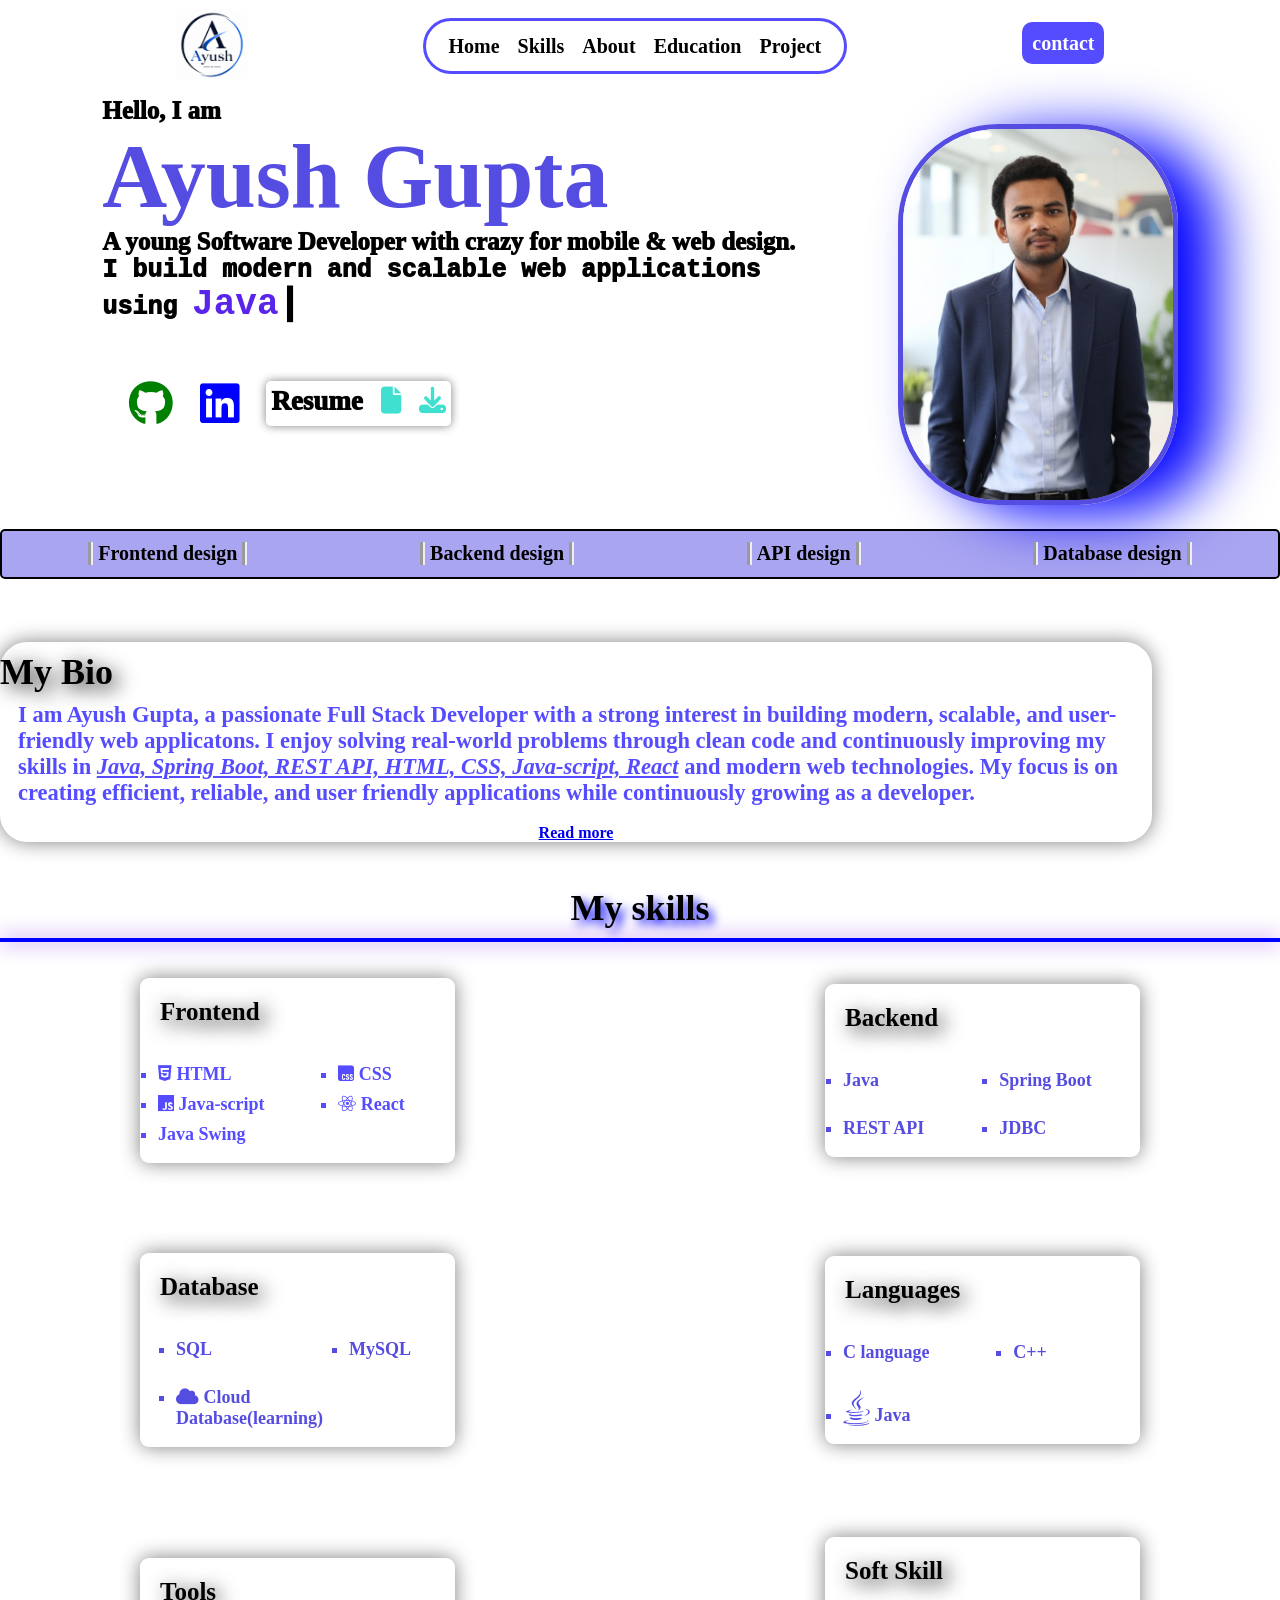
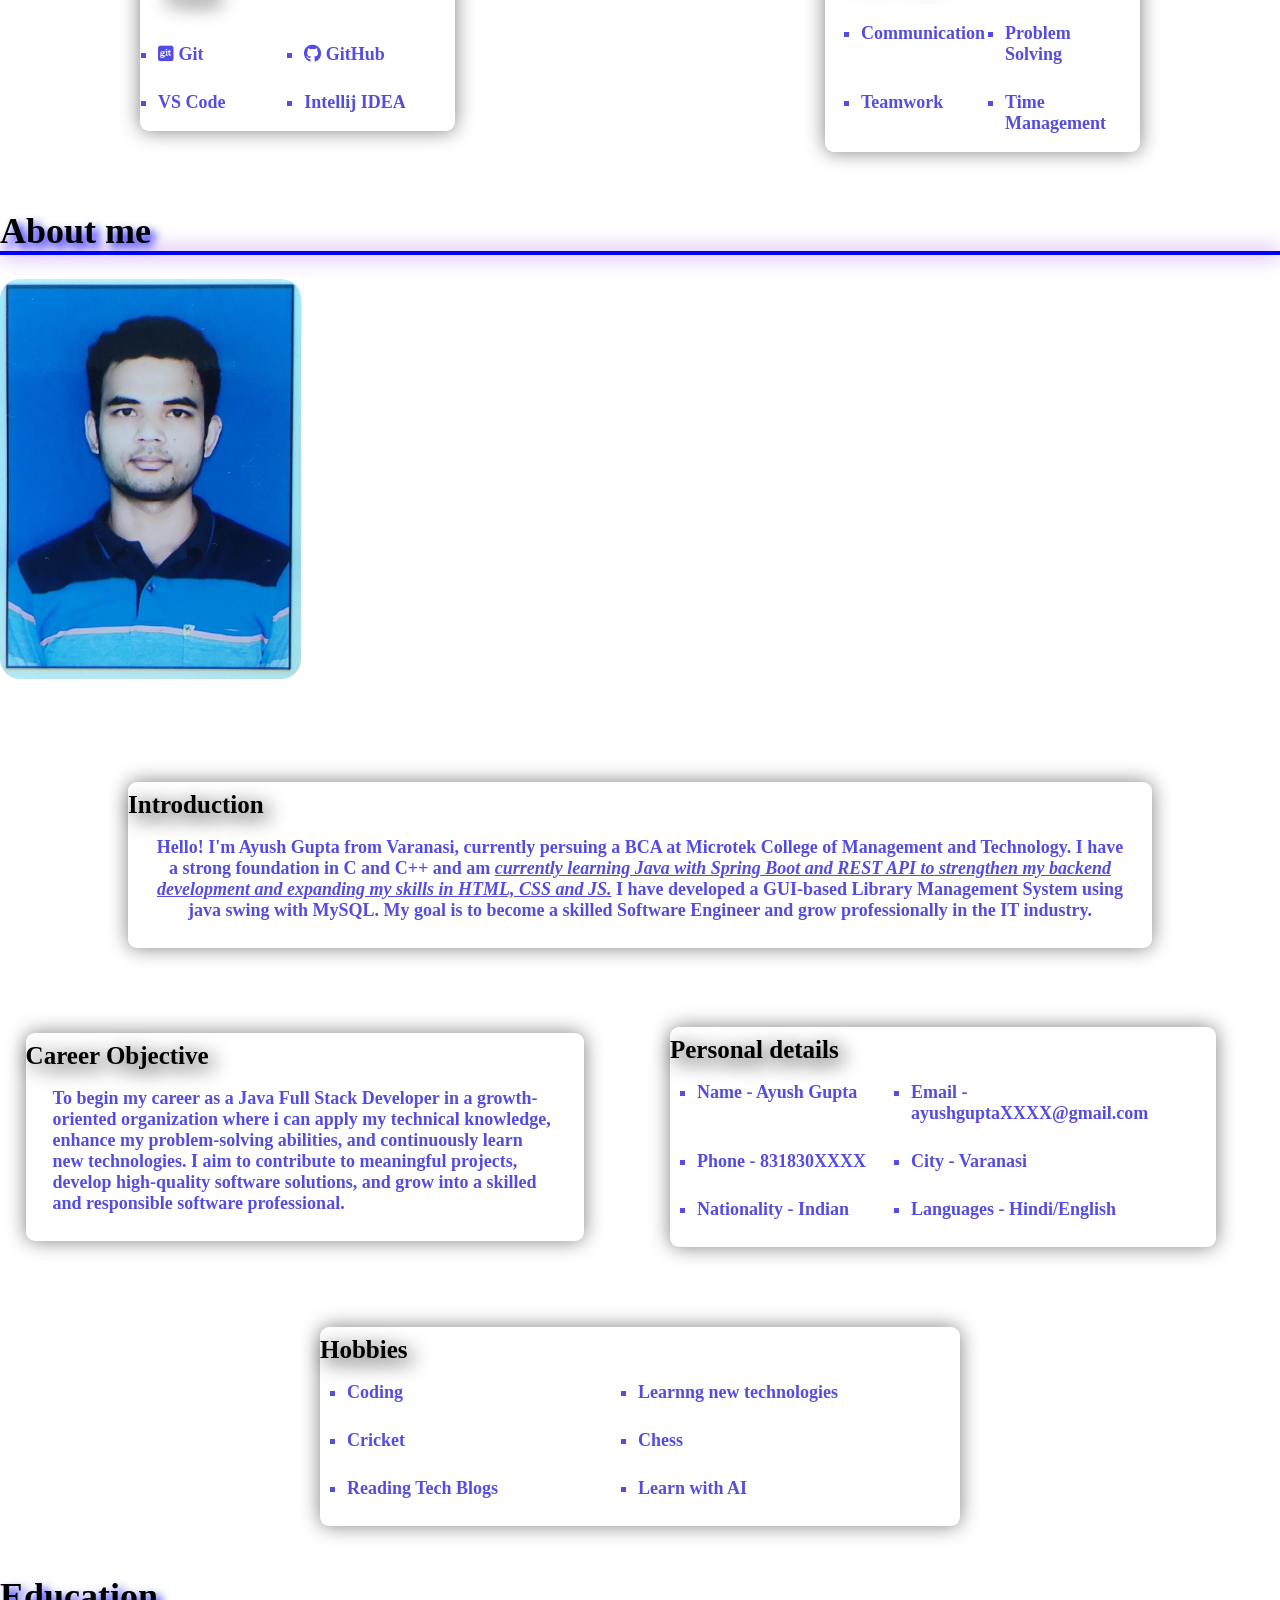
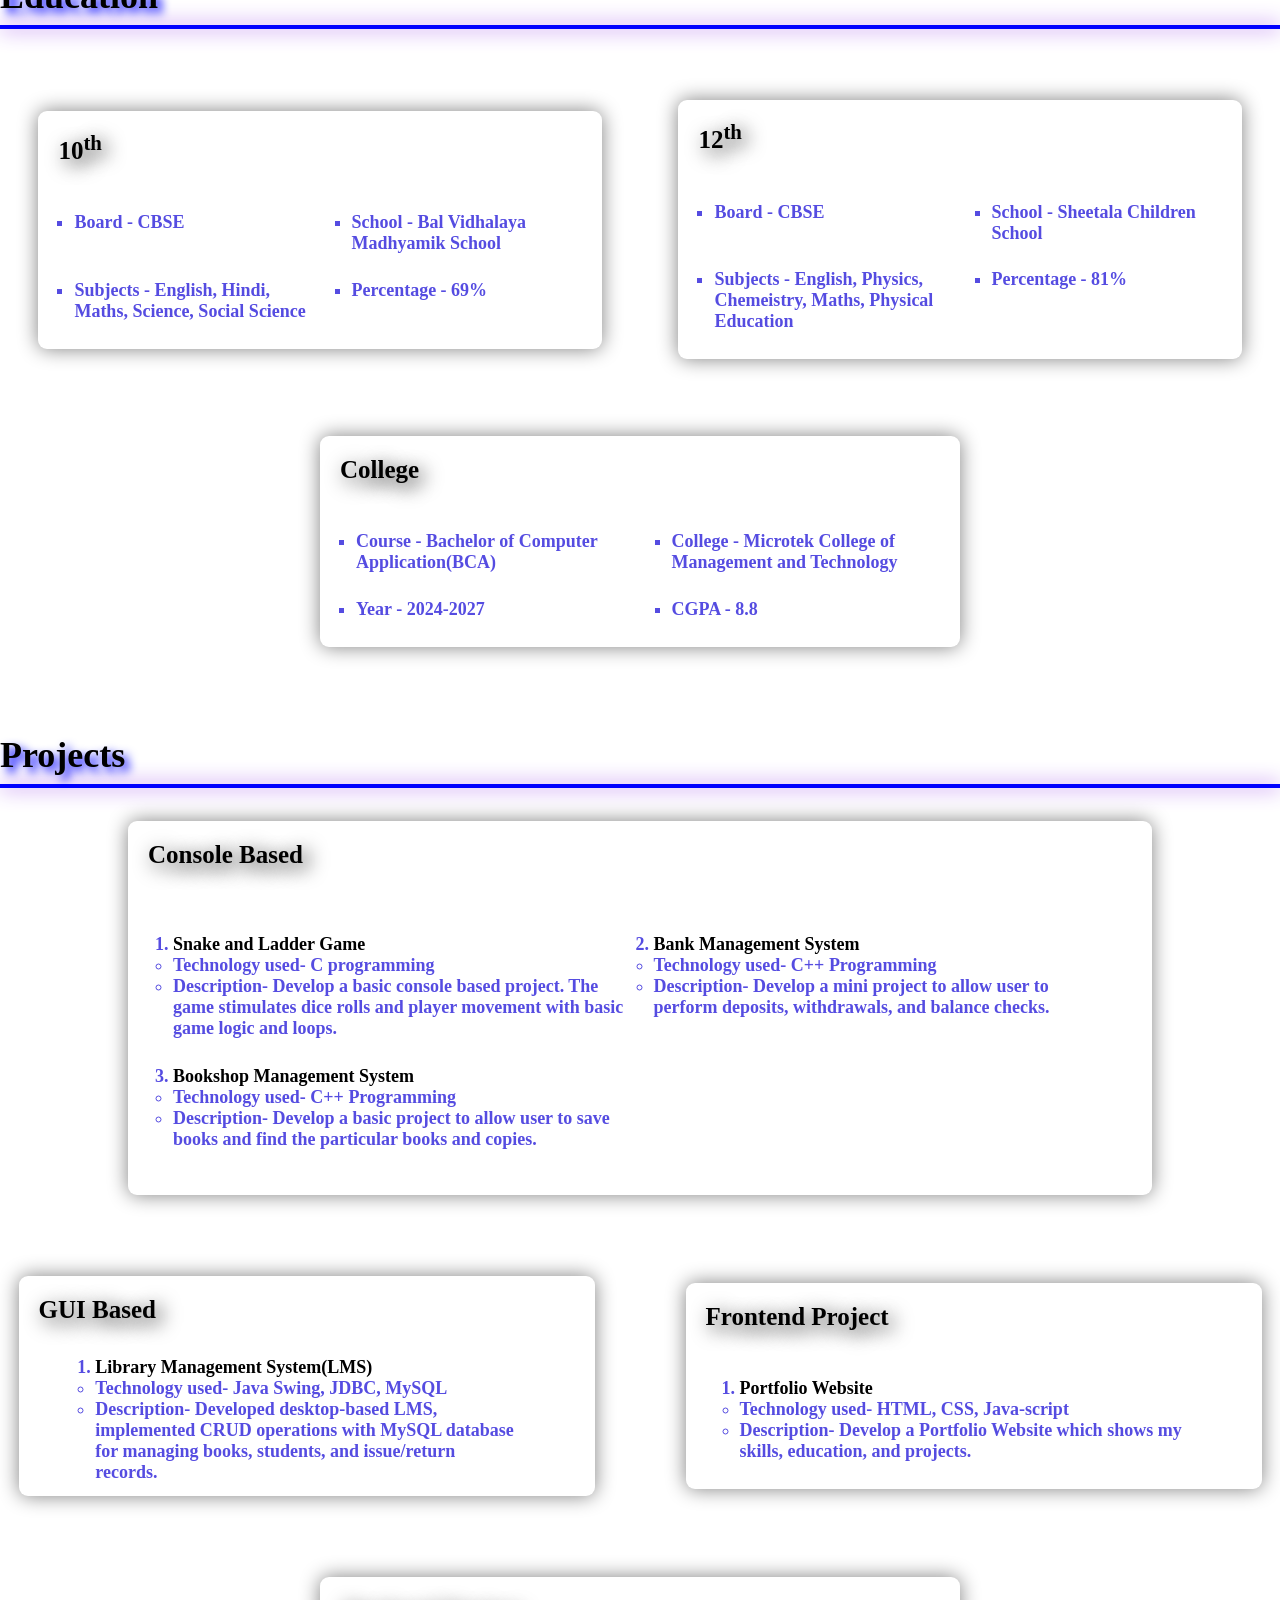
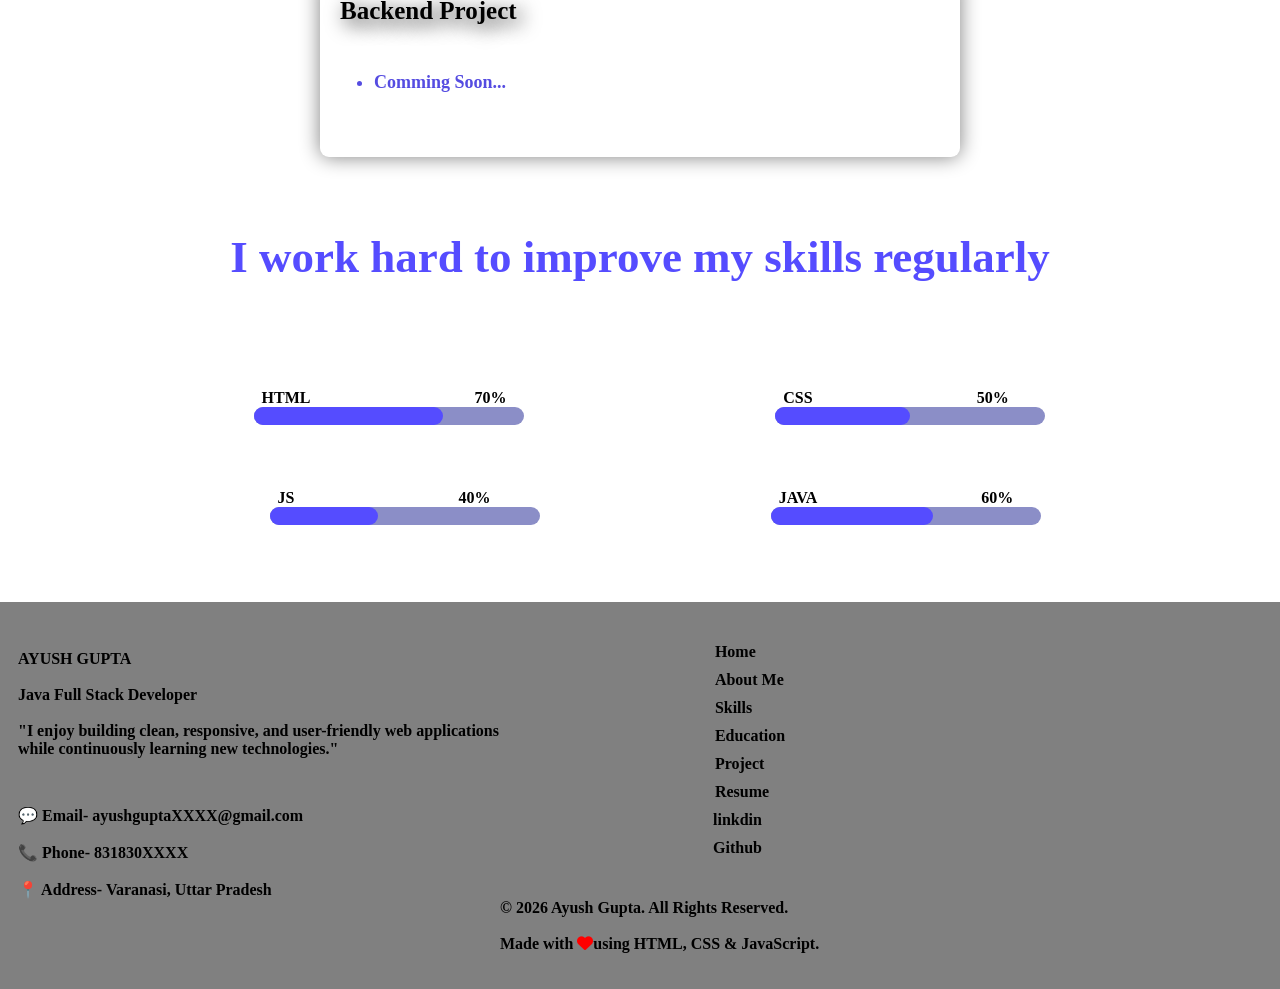
==== commit e2d46109: "Added media query" ====
--- a/index.html
+++ b/index.html
@@ -204,8 +204,8 @@
                             
                             <ul class="personal_ul">
                                 <li>Name - Ayush Gupta</li>
-                                <li>Email - ayushgupta4164@gmail.com</li>
-                                <li>Phone - 8318307613</li>
+                                <li>Email - ayushguptaXXXX@gmail.com</li>
+                                <li>Phone - 831830XXXX </li>
                                 <li>City - Varanasi</li>
                                 <li>Nationality - Indian</li>
                                 <li>Languages - Hindi/English</li>
@@ -292,7 +292,7 @@
                             <p class="proj_head">
                                 Console Based
                             </p>
-                            <ul class="proj_list">
+                            <ul class="console_list">
                                 <li><b style="color: black;" class="snake_p">Snake and Ladder Game</b>
                                     <ul class="snake_ul">
                                        <li>
@@ -324,11 +324,11 @@
                                  </li>       
                             </ul>
                         </div>
-                        <div class="rem_3G">
+                        <div class="GUI">
                             <p class="proj_head">
                                 GUI Based
                             </p>
-                            <ul class="proj_list">
+                            <ul class="GUI_list">
                                 <li>
                                     <b style="color: black;" class="library_p">Library Management System(LMS)</b>
                                     <ul class="library_ul">
@@ -340,15 +340,14 @@
                                 </li>
                             </ul>
                         </div>
-                        <div class="rem_3F">
+                        <div class="frontendProj">
                             <p class="proj_head">
                                 Frontend Project
                             </p>
-                            <ul class="proj_list">
-                                <li><b style="color: black;" class="portfolio_p">Portfolio Website</b>
-                                    <ul class="portfolio_ul">
-                                        <li>Technology used- HTML, CSS, Java-script
-                                        </li>
+                            <ul class="frontendProj_ul" style="list-style: decimal; ">
+                                <li><b style="color: black;">Portfolio Website</b>
+                                    <ul style="list-style: circle;">
+                                        <li>Technology used- HTML, CSS, Java-script</li>
                                         <li>
                                             Description- Develop a Portfolio Website which shows my skills, education, and projects.
                                         </li>
@@ -356,12 +355,12 @@
                                 </li>
                             </ul>
                         </div>
-                        <div class="rem_3B">
+                        <div class="backendProj">
                             <p class="proj_head">
                                 Backend Project
                             </p>
-                            <ul class="proj_list">
-                                <li class="back_ul">Comming Soon...</li>
+                            <ul class="backendProj_ul">
+                                <li >Comming Soon...</li>
                             </ul>
                         </div>
                     </div>
--- a/style.css
+++ b/style.css
@@ -297,12 +297,12 @@
 
 
 .skills div{
-    height: 25vh;
-    width: 45vh;
+    width: 35vh;
     box-shadow: 0 0 20px gray;
     border-radius: 1vh;
     justify-items:center;
     align-items: center;
+ 
 }
 
 .skills p{
@@ -314,11 +314,10 @@
 .frontend ul{
     display: grid;
     grid-template-columns: repeat(2,minmax(70px,auto));
-    gap: 30px;
-    column-gap: 40px;
+    gap: 1vh;
+    column-gap: 5vh;
+    padding: 2vh;
     justify-items: flex-start;
-    padding: 0px;
-    margin: 0px;
     list-style:square;
     color: rgb(85, 76, 255);
     font-size: 2vh;
@@ -327,11 +326,10 @@
 .backend ul{
     display: grid;
     grid-template-columns: repeat(2,minmax(70px,auto));
-    gap: 30px;
-    column-gap: 40px;
+    gap: 3vh;
+    column-gap: 5vh;
+    padding: 2vh;
     justify-items: flex-start;
-    padding: 0px;
-    margin: 0px;
     list-style:square;
     color: rgb(85,76,225);
     font-size: 2vh;
@@ -340,11 +338,10 @@
 .database ul{
     display: grid;
     grid-template-columns: repeat(2,minmax(70px,auto));
-    gap: 20px;
-    column-gap: 0px;
+    gap: 3vh;
+    column-gap: 5vh;
+    padding: 2vh 4vh;
     justify-items: flex-start;
-    padding: 0px;
-    margin: 0px;
     list-style:square;
     color: rgb(85,76,225);
     font-size: 2vh;
@@ -353,11 +350,10 @@
 .languages ul{
     display: grid;
     grid-template-columns: repeat(2,minmax(70px,auto));
-    gap: 30px;
-    column-gap: 40px;
+    gap: 3vh;
+    column-gap: 5vh;
+    padding: 2vh;
     justify-items: flex-start;
-    padding: 0px;
-    margin: 0px;
     list-style:square;
     color: rgb(85,76,225);
     font-size: 2vh;
@@ -366,11 +362,10 @@
 .tools ul{
     display: grid;
     grid-template-columns: repeat(2,minmax(70px,auto));
-    gap: 30px;
-    column-gap: 40px;
+    gap: 3vh;
+    column-gap: 5vh;
+    padding: 2vh;
     justify-items: flex-start;
-    padding: 0px;
-    margin: 0px;
     list-style:square;
     color: rgb(85,76,225);
     font-size: 2vh;
@@ -379,55 +374,18 @@
 .soft_skill ul{
     display: grid;
     grid-template-columns: repeat(2,minmax(70px,auto));
-    gap: 30px;
-    column-gap: 30px;
+    gap: 3vh;
+    column-gap: 5vh;
+    padding: 2vh 4vh;
     justify-items: flex-start;
-    padding: 0px;
-    margin: 0px;
     list-style:square;
     color: rgb(85,76,225);
     font-size: 2vh;
 }
 
 .skills div:hover{
-    height: 240px;
-    width: 410px;
-    .front_p{
-        font-size: 30px;
-    }
-    .front_ul{
-        font-size: 2.2vh;
-    }
-    .back_p{
-        font-size: 30px;
-    }
-    .back_ul{
-        font-size: 2.2vh;
-    }
-    .database_p{
-        font-size: 30px;
-    }
-    .database_ul{
-        font-size: 2.2vh;
-    }
-    .language_p{
-        font-size: 30px;
-    }
-    .language_ul{
-        font-size: 2.2vh;
-    }
-    .tools_p{
-        font-size: 30px;
-    }
-    .tools_ul{
-        font-size: 2.2vh;
-    }
-    .soft_p{
-        font-size: 30px;
-    }
-    .soft_ul{
-        font-size: 2.2vh;
-    }
+     transform: scale(1.05);
+     box-shadow: 0 0 10px blue;
 }
 
 /* CSS for about me section */
@@ -473,9 +431,7 @@
 }
 
 .personal_det{
-    height: 200px;
-    width: 590px;
-    border: 2px dashed black;
+    margin-right: 5vw;
     box-shadow: 0 0 20px gray;
     border-radius: 1vh;
     justify-items:center;
@@ -485,32 +441,23 @@
 .personal_det ul{
     display: grid;
     grid-template-columns: repeat(2,minmax(70px,auto));
-    gap: 10px;
-    column-gap: 30px;
+    gap: 3vh;
+    column-gap: 5vh;
     justify-items: flex-start;
-    padding: 10px;
-    margin-top: 20px;
+    padding: 3vh;
     list-style:square;
     color: rgb(85,76,225);
     font-size: 2vh;
 }
 
 .personal_det:hover{
-    height: 210px;
-    width: 610px;
-    .personal_p{
-        font-size: 30px;
-    }
-    .personal_ul{
-        font-size: 2.2vh;
-    }
+      transform: scale(1.02);
+     box-shadow: 0 0 10px blue;
 }
 
 .hobbies{
     grid-column: 1/3;
-    height: 200px;
-    width: 590px;
-    border: 2px dashed black;
+    width: 50vw;
     box-shadow: 0 0 20px gray;
     border-radius: 1vh;
     justify-items:center;
@@ -520,32 +467,28 @@
 .hobbies ul{
     display: grid;
     grid-template-columns: repeat(2,minmax(70px,auto));
-    gap: 10px;
-    column-gap: 55px;
+    gap: 3vh;
+    column-gap: 5vh;
+    padding: 3vh;
+    text-align: center;
     justify-items: flex-start;
-    padding: 10px;
-    margin-top: 20px;
+    
     list-style:square;
     color: rgb(85,76,225);
     font-size: 2vh;
 }
 
 .hobbies:hover{
-    height: 210px;
-    width: 620px;
-    .hobbies_p{
-        font-size: 30px;
-    }
-    .hobbies_ul{
-        font-size: 2.2vh;
-    }
+   
+      transform: scale(1.05);
+     box-shadow: 0 0 10px blue;
 }
 
 .introduction {
     grid-column: 1/3;
-    height: 250px;
-    width: 750px;
-    border: 2px dashed black;
+    
+    width: 80vw;
+    
     box-shadow: 0 0 20px gray;
     border-radius: 1vh;
     justify-items:center;
@@ -555,28 +498,23 @@
 
 .introduction ul{
     color: rgb(85,76,225);
-    position: relative;
-    top: 4vh;
-    left: 1vh;
-    right: 2vh;
+    padding: 3vh;
+    text-align: center;
+    
     font-size: 2vh;
 }
 
 .introduction:hover{
-    height: 280px;
-    width: 800px;
-    .intro_p{
-        font-size: 30px;
-    }
-    .intro_ul{
-        font-size: 2.2vh;
-    }
+    
+     transform: scale(1.05);
+     box-shadow: 0 0 10px blue;
 }
 
 .career_obj{
-    height: 200px;
-    width: 590px;
-    border: 2px dashed black;
+    
+    margin: 2vw;
+    max-width: 50vw;
+    
     box-shadow: 0 0 20px gray;
     border-radius: 1vh;
     justify-items:center;
@@ -585,21 +523,15 @@
 
 .career_obj ul{
     color: rgb(85,76,225);
-    position: relative;
-    top: 2vh;   
-    left: 1vh;
+    padding: 3vh;
+    
     font-size: 2vh;
 }
 
 .career_obj:hover{
-    height: 210px;
-    width: 610px;
-    .career_head{
-        font-size: 30px;
-    }
-    .career_ul{
-        font-size: 2.1vh;
-    }
+    
+      transform: scale(1.05);
+     box-shadow: 0 0 10px blue;
 }
 
 
@@ -608,7 +540,7 @@
 #education{
     scroll-margin-top: 80px;
     position: relative;
-    /* display: flex; */
+    
     justify-items: center;
     font-size: 4vh;
     top: 40vh;
@@ -625,37 +557,22 @@
     top: 5vh;
     justify-items: center;
     align-items: center;
-    gap: 100px;
+   
+    
     grid-template-columns: repeat(2,minmax(100px,auto));
     grid-template-rows: repeat(2,minmax(100px,auto));
 }
 .edu_details div:hover{
-    height: 270px;
-    width: 520px;
-    .ten_p{
-        font-size: 30px;
-    }
-    .ten_ul{
-        font-size: 2vh;
-    }
-    .twelve_p{
-        font-size: 30px;
-    }
-    .twelve_ul{
-        font-size: 2.2vh;
-    }
-    .college_p{
-        font-size: 30px;
-    }
-    .college_ul{
-        font-size: 2.2vh;
-    }
+    transform: scale(1.05);
+    box-shadow: 0 0 10px blue;
+    
     
 }
 
 .edu_details div{
-    height: 250px;
-    width: 500px;
+    
+    max-width: 50vw;
+    margin: 3vw;
     box-shadow: 0 0 20px gray;
     border-radius: 1vh;
     justify-items:center;
@@ -665,11 +582,14 @@
 .edu_details ul{
     display: grid;
     grid-template-columns: repeat(2,minmax(70px,auto));
-    gap: 20px;
-    column-gap: 30px;
+    gap: 2vw;
+    column-gap: 5vh;
+    
+    
     justify-items: flex-start;
-    padding: 10px;
-    margin: 10px;
+    
+    padding: 3vh;
+    
     list-style:square;
     color: rgb(85,76,225);
     font-size: 2vh;
@@ -708,7 +628,8 @@
     top: 5vh;
     justify-items: center;
     align-items: center;
-    gap: 100px;
+    gap: 6vh;
+    
     grid-template-columns: repeat(2,minmax(100px,auto));
     grid-template-rows: repeat(2,minmax(100px,auto));
 }
@@ -716,124 +637,125 @@
 
 
 
-.proj_list{
-    display: grid;
-    grid-template-columns: repeat(2,minmax(70px,auto));
-    gap: 20px;
-    column-gap: 30px;
-    justify-items: flex-start;
-    padding: 10px;
-    margin: 10px;
-    list-style:decimal;
-    color: rgb(85,76,225);
-    font-size: 2vh;
-    position: relative;
-    left: 3vh;
-}
+
+
+
+
 .proj_head{
     font-size: 25px;
     padding: 20px;
     text-shadow: 5px 5px 20px black;
 }
 
-.rem_3G{
-    height: 260px;
-    width: 470px;
+.GUI{
+    
+    width: 45vw;
+    margin: 3vh;
+    
+    
     box-shadow: 0 0 20px gray;
     border-radius: 1vh;
     justify-items:center;
     align-items: center;
 }
-.rem_3G:hover{
-    height: 270px;
-    width: 520px;
-    .proj_head{
-        font-size: 30px;
-    }
-    .library_ul{
-        font-size: 2.2vh;
-    }
-    .library_p{
-        font-size: 2.2vh;
-    }
-}
-
-.rem_3F{
-    height: 260px;
-    width: 470px;
+
+.GUI_list{
+    
+    padding: 1vw 6vw;
+    list-style:decimal;
+    color: rgb(85,76,225);
+    font-size: 2vh;
+    
+}
+.GUI:hover{
+    
+       box-shadow: 0 0 10px blue;
+     transform: scale(1.05);
+     
+}
+
+.frontendProj{
+    
+    width: 45vw;
+    margin: 3vh;
+    
     box-shadow: 0 0 20px gray;
     border-radius: 1vh;
     justify-items:center;
     align-items: center;
 }
-.rem_3F:hover{
-    height: 270px;
-    width: 520px;
-    .proj_head{
-        font-size: 30px;
-    }
-    .portfolio_ul{
-        font-size: 2.2vh;
-    }
-     .portfolio_p{
-        font-size: 2.2vh;
-    }
-    
-}
-
-.rem_3B{
-    height: 260px;
-    width: 470px;
+
+.frontendProj_ul{
+    
+    padding: 3vh 6vh;
+    
+    color: rgb(85,76,225);
+    font-size: 2vh; 
+    
+}
+.frontendProj:hover{
+    
+       box-shadow: 0 0 10px blue;
+     transform: scale(1.05);
+    
+}
+
+.backendProj{
+    
+    width: 50vw;
+    height: 20vh;
     box-shadow: 0 0 20px gray;
     border-radius: 1vh;
     justify-items:center;
     align-items: center;
     grid-column: 1/3;
 }
-.rem_3B:hover{
-    height: 270px;
-    width: 520px;
-    .proj_head{
-        font-size: 30px;
-              }
-    .back_ul{
-        font-size: 2.2vh;
-            }
+.backendProj:hover{
+    
+    box-shadow: 0 0 10px blue;
+     transform: scale(1.05);
+}
+.backendProj_ul{
+    
+    
+    padding: 3vh 6vh;
+    
+    color: rgb(85,76,225);
+    font-size: 2vh; 
+    
 }
 
 .console{
     grid-column: 1/3;
-     height: 340px;
-    width: 1020px;
+     
+    width: 80vw;
     box-shadow: 0 0 20px gray;
     border-radius: 1vh;
     justify-items:center;
     align-items: center;
 }
+
+.console_list{
+    display: grid;
+    grid-template-columns: repeat(2,minmax(70px,auto));
+    
+    column-gap: 3vh;
+    row-gap: 3vh;
+    justify-items: flex-start;
+    
+    padding: 5vh;
+    
+    list-style:decimal;
+    color: rgb(85,76,225);
+    font-size: 2vh;
+    
+}
+
+
 .console:hover{
-    height: 360px;
-    width: 1030px;
-    .proj_head{
-        font-size: 30px;
-    }
-    .snake_p{
-        font-size: 2.2vh;
-    }
-    .snake_ul{
-        font-size: 2.2vh;
-    }
-    .bank_p{
-        font-size: 2.2vh;
-    }
-    .bank_ul{
-        font-size: 2.2vh;
-    }
-    .book_p{
-        font-size: 2.2vh;
-    }
-    .book_ul{
-        font-size: 2.2vh;
-    }
+    
+     box-shadow: 0 0 10px blue;
+     transform: scale(1.05);
 }
 
 
@@ -881,10 +803,10 @@
 .Bar{
     display: grid;
     width: 100%;
-    grid-template-columns: repeat(autofill,minmax(500px,auto));
+    grid-template-columns: repeat(2,minmax(500px,auto));
     grid-template-rows: 200px 100px 100px;
     position: relative;
-    top: 50vh;
+    top: 55vh;
     justify-content: center;
     align-content: center;
     justify-items: center;
@@ -893,11 +815,12 @@
 
 }
 
+
 .skill_info_p{
     
     grid-column: 1/3;
-    height: 0vh;
-    width: 100%;
+    
+    width: 80vw;
     
 }
 
@@ -958,12 +881,13 @@
 #footer_home{
     font-family:'Times New Roman', Times, serif;
     position: relative;
-    top: 50vh;
-    /* height: 50vh; */
+    top: 60vh;
+    
     background-color: gray;
     display: grid;
     grid-template-columns: repeat(2,minmax(0px,500px));
     grid-template-rows: repeat(2,minmax(0px,auto));
+    padding-bottom: 4vh;
 
 }
 #footer_home a{
@@ -1036,10 +960,10 @@
 .Contact_me{
     position: relative; 
     top: 2vh;
-    /* justify-self: center; */
+    
     justify-items: center;
     padding: 5vh;
-    /* line-height:10vh; */
+    
     font-weight: bold;
     font-size: 3vh;
     width: 100%;
@@ -1058,7 +982,7 @@
     justify-content: center;
     gap: 5vw;
     padding: 3vh;
-    /* flex-wrap: wrap; */
+   
 }
 .contact-card{
         border: none;
@@ -1197,7 +1121,7 @@
 #github{
     justify-items: center;
     justify-self: center;
-    /* background: linear-gradient(to right,rgb(70, 179, 70),green); */
+    
 }
 .git_icon{
     display: flex;
@@ -1209,7 +1133,8 @@
 
 
 
- @media(max-width:455px){
+ @media(max-width:455px) or (max-width: 1200px) or (max-width: 768px) 
+ {
     #footer_home{
         display: flex;
         flex-direction: column;
@@ -1218,7 +1143,9 @@
     }
 
     .Navbar{
-        justify-content: flex-start;
+        justify-content: space-evenly;
+        flex-wrap: wrap;
+
     }
     .logo{
         height: 5vh;
@@ -1231,35 +1158,91 @@
         font-size: 1.5vh;
     }
     .contact a{
-        top: 25px;
+        
+        top: 3vh;
         font-size: 1vh;
     }
     #short_intro{
         flex-wrap: wrap;
         font-size: 2vh;
+        /* width: 80vw; */
+        margin: 2vh;
     }
     .skills{
         display: flex ;
         flex-direction: column;
         justify-content: center;
+        
+    }
+    .skills div{
+        /* margin: 5vw; */
+        margin: 0 5vh;
+        /* background-color: black; */
+        width: 40vh;
+    }
+    .frontend{
+        /* margin: 10vh; */
+        width: 80vh;
     }
     .details{
         display: flex ;
         flex-direction: column;
         justify-content: center;
+        gap: 3vh;
+    }
+    .hobbies{
+        width: 80vw;
+    }
+    .personal_det{
+        overflow: scroll;
+        margin: 10vw;
+    }
+    .career_obj{
+        max-width: 80vw;
     }
     
     .edu_details{
         display: flex ;
         flex-direction: column;
         justify-content: center;
+        
+    }
+    .edu_details div{
+        max-width: 80vw;
     }
 
     .project_details{
         display: flex ;
         flex-direction: column ;
     }
-
-}
-
-
+    .console_list{
+        display: flex;
+        flex-direction: column;
+    }
+    .GUI{
+        width: 80vw;
+
+    }
+    .frontendProj{
+       width: 80vw;
+    }
+    .backendProj{
+        width: 80vw;
+    }
+    
+    .Bar{
+        display: flex;
+        flex-direction: column;
+        gap: 5vh;
+        top: 58vh;
+        justify-content: center;
+        justify-items: center;
+        justify-self: center;
+    }
+    .skill_info span{
+        /* margin: 10vw; */
+    }
+
+}
+
+
